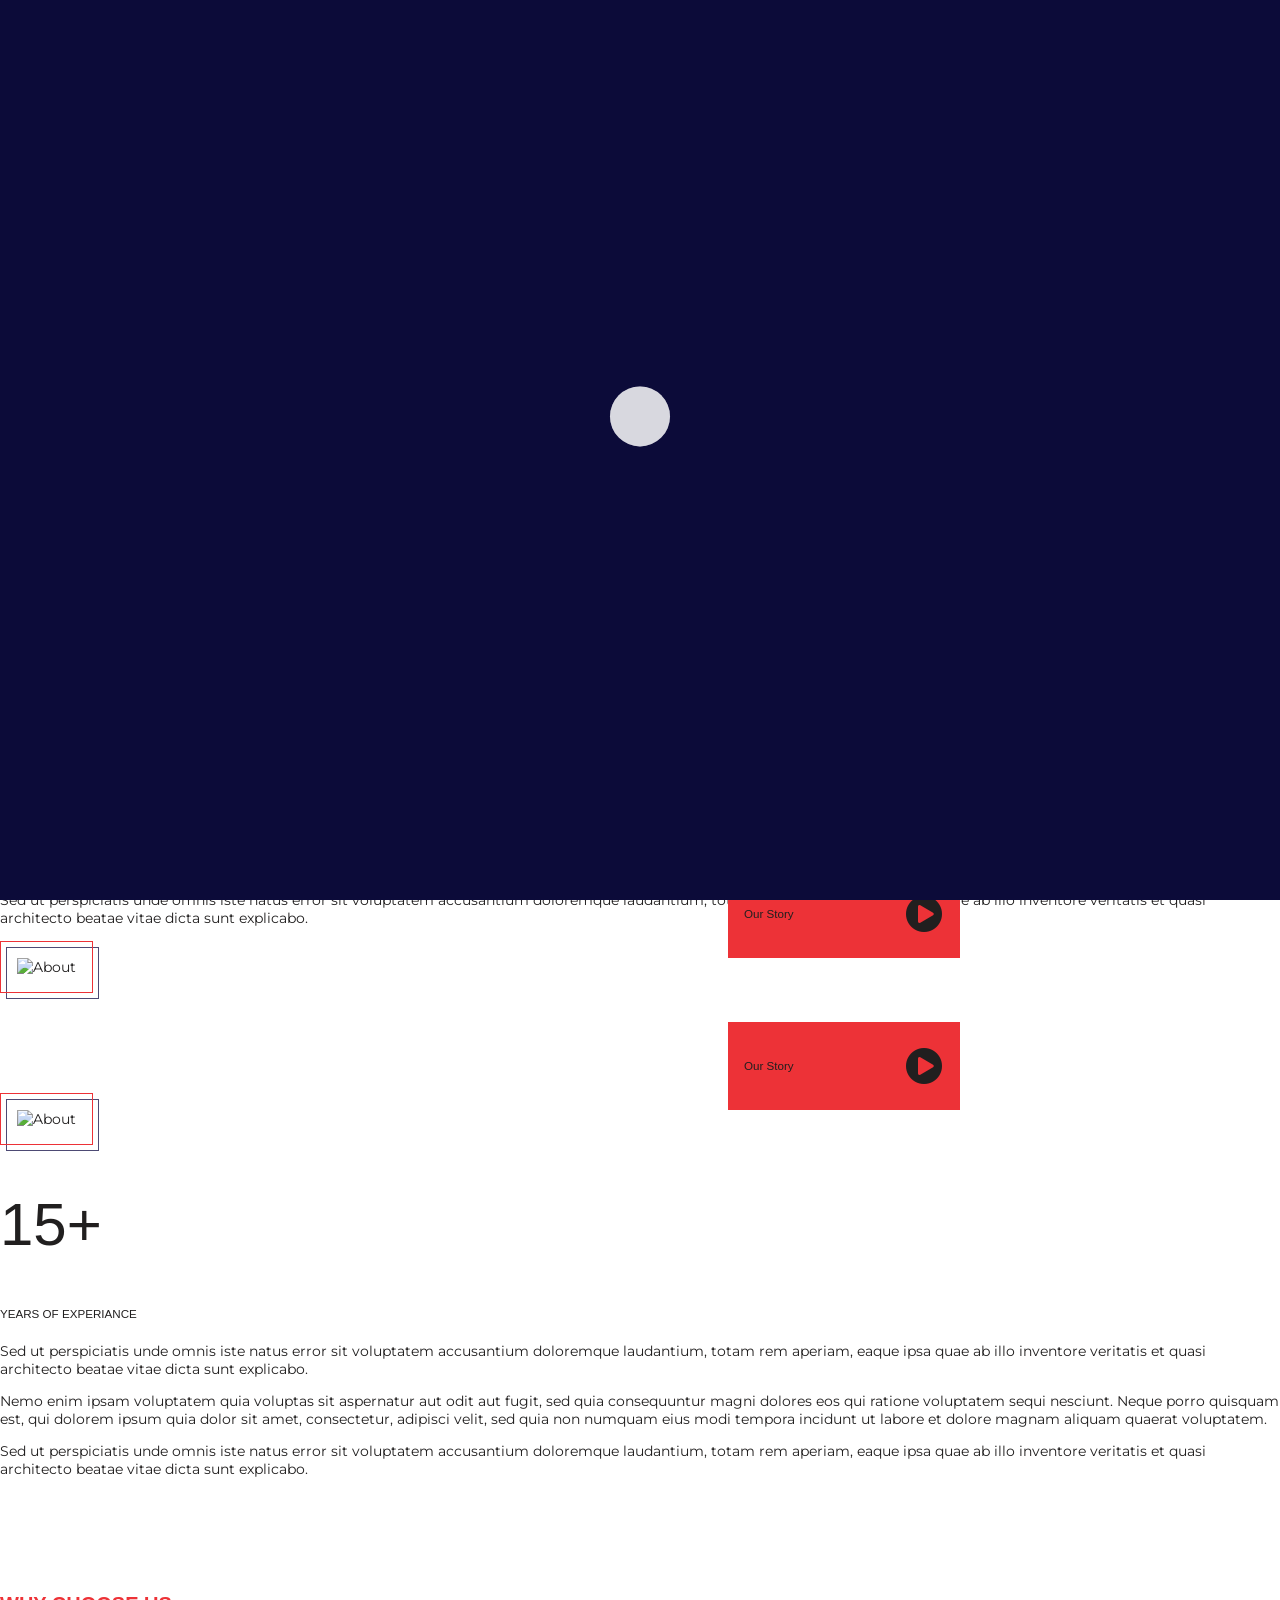
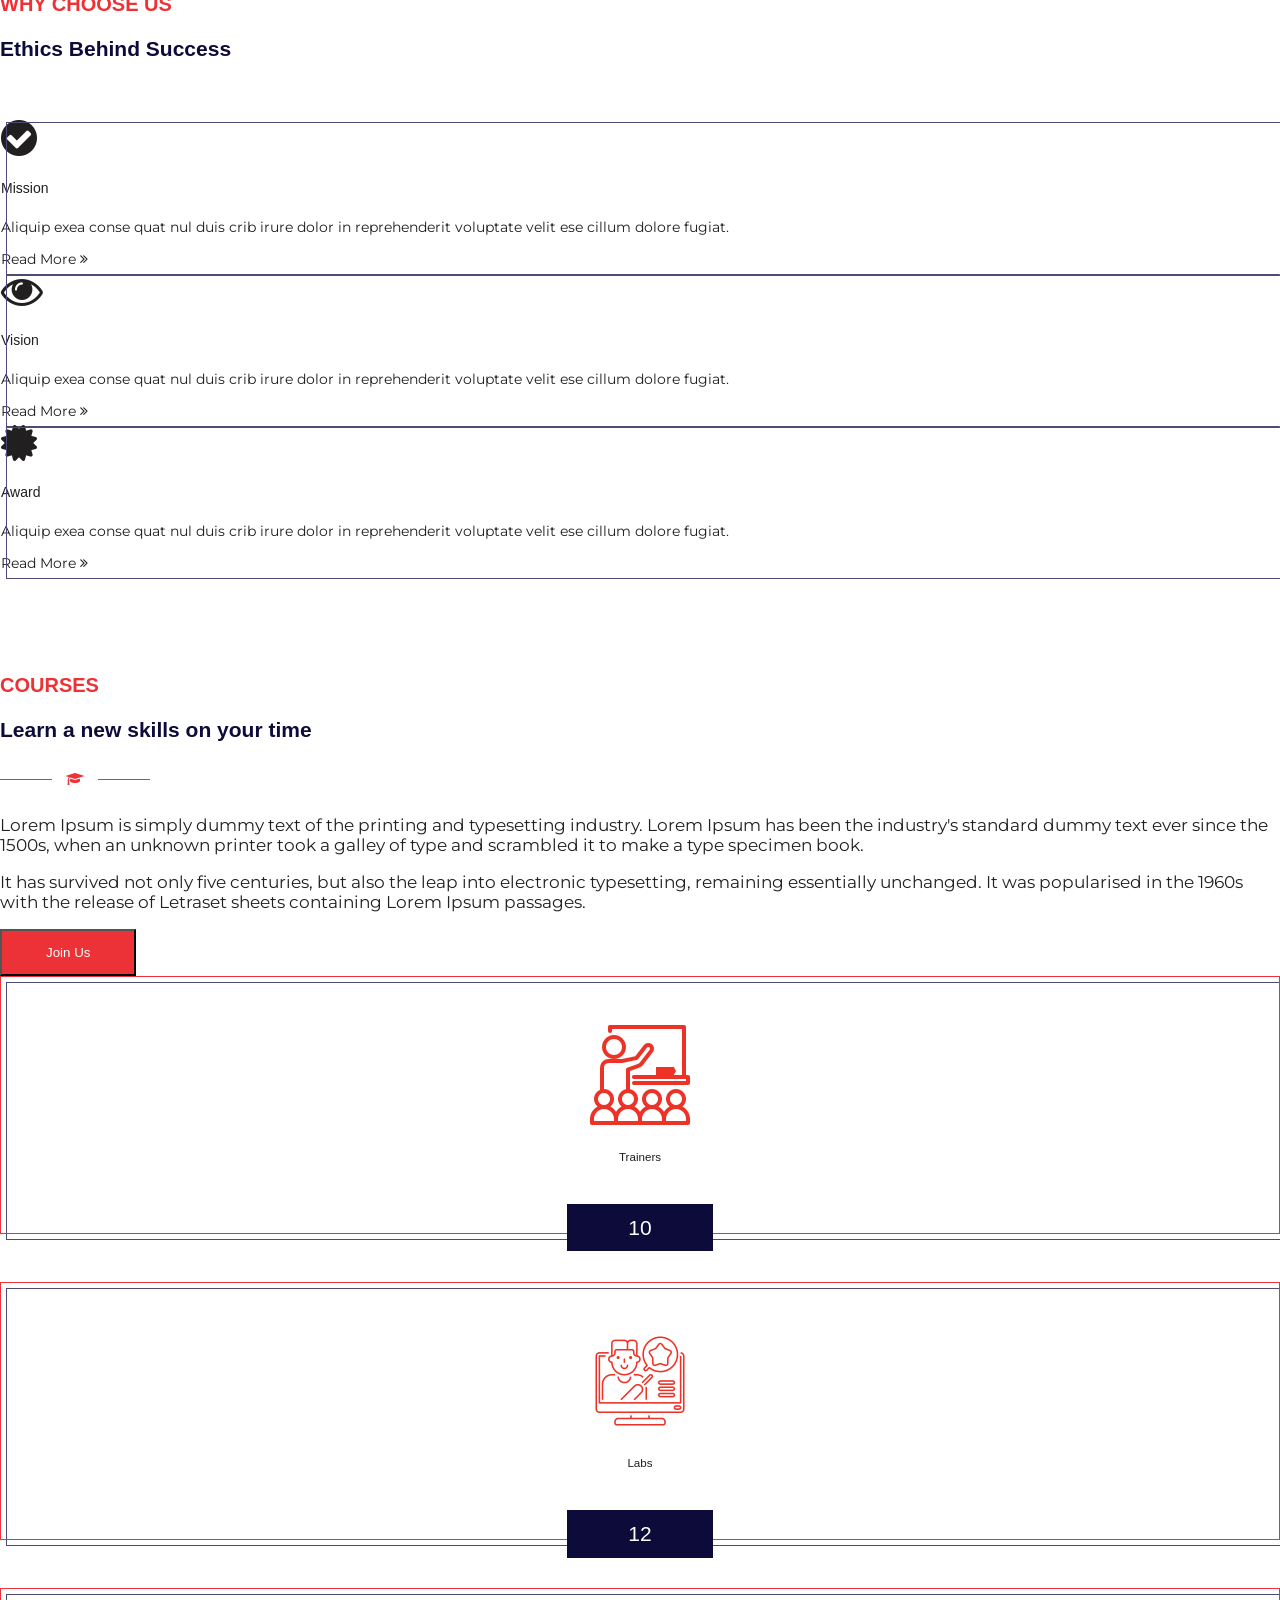
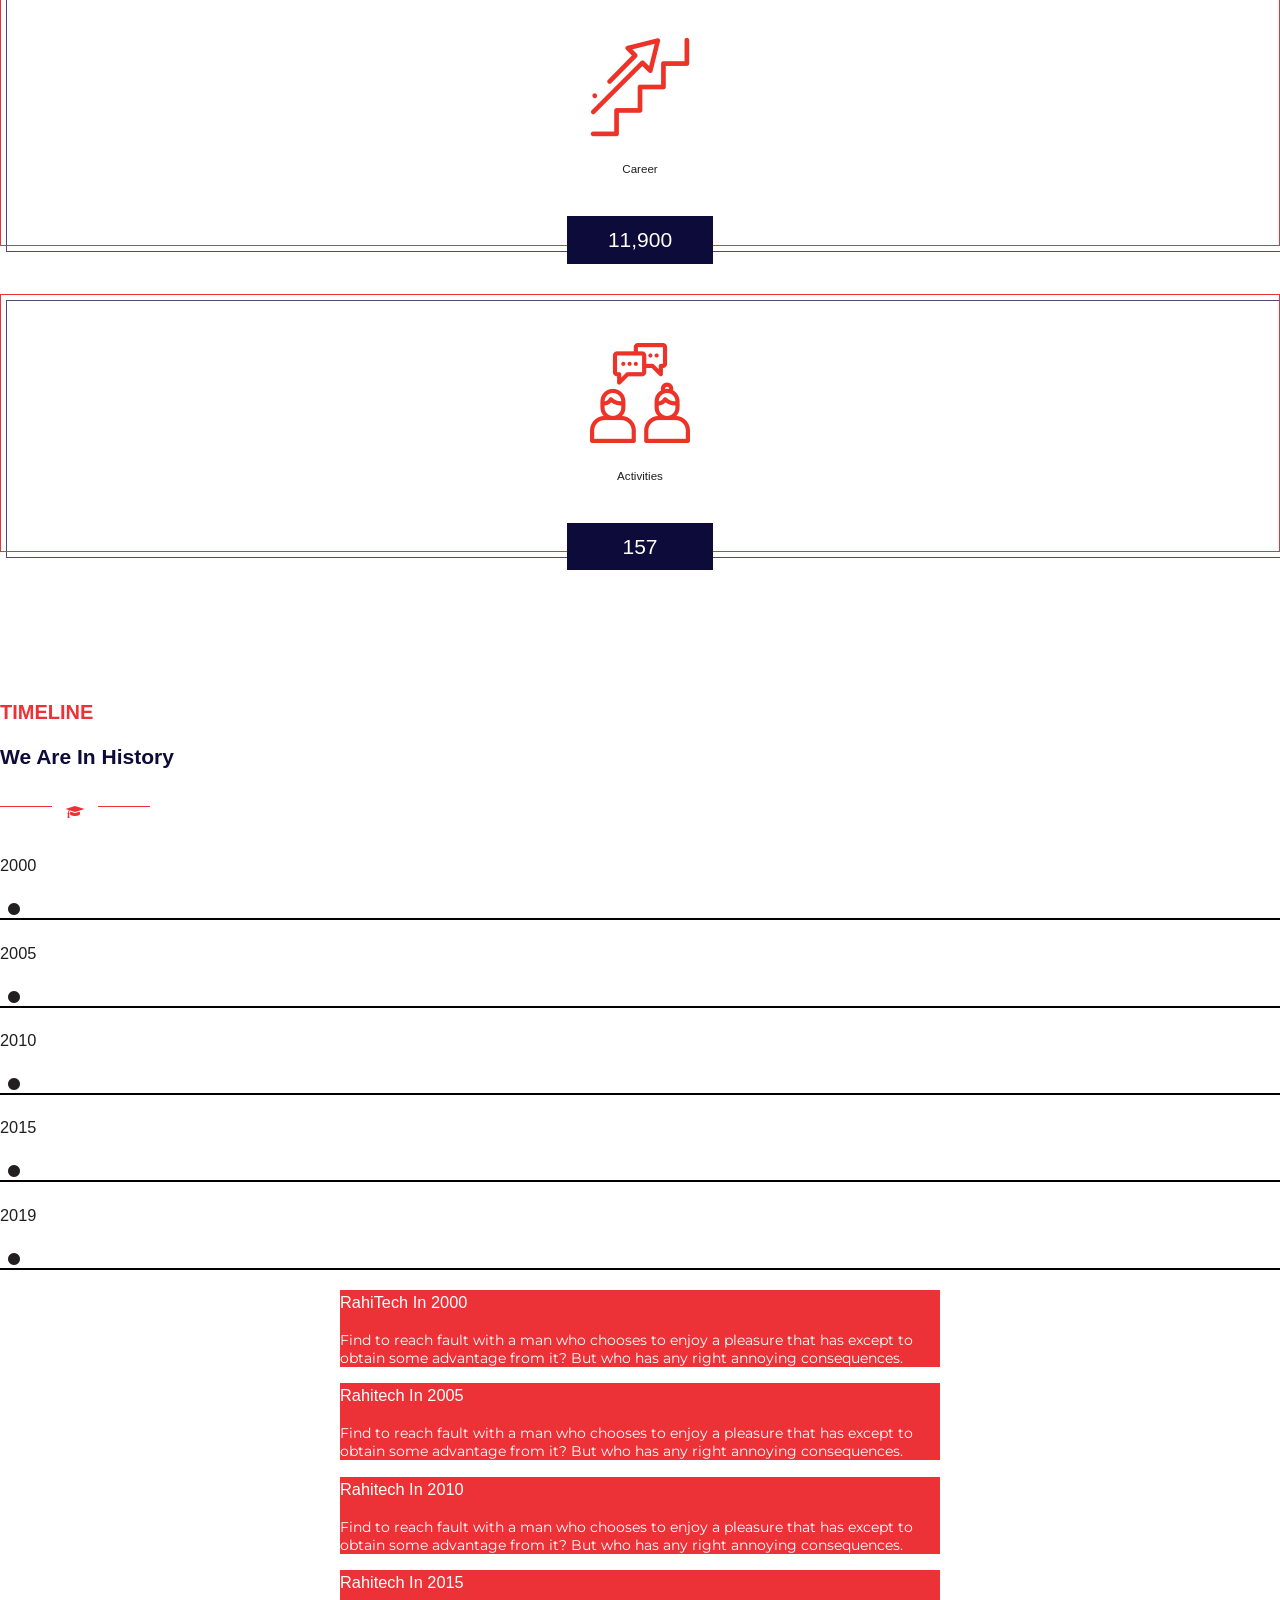
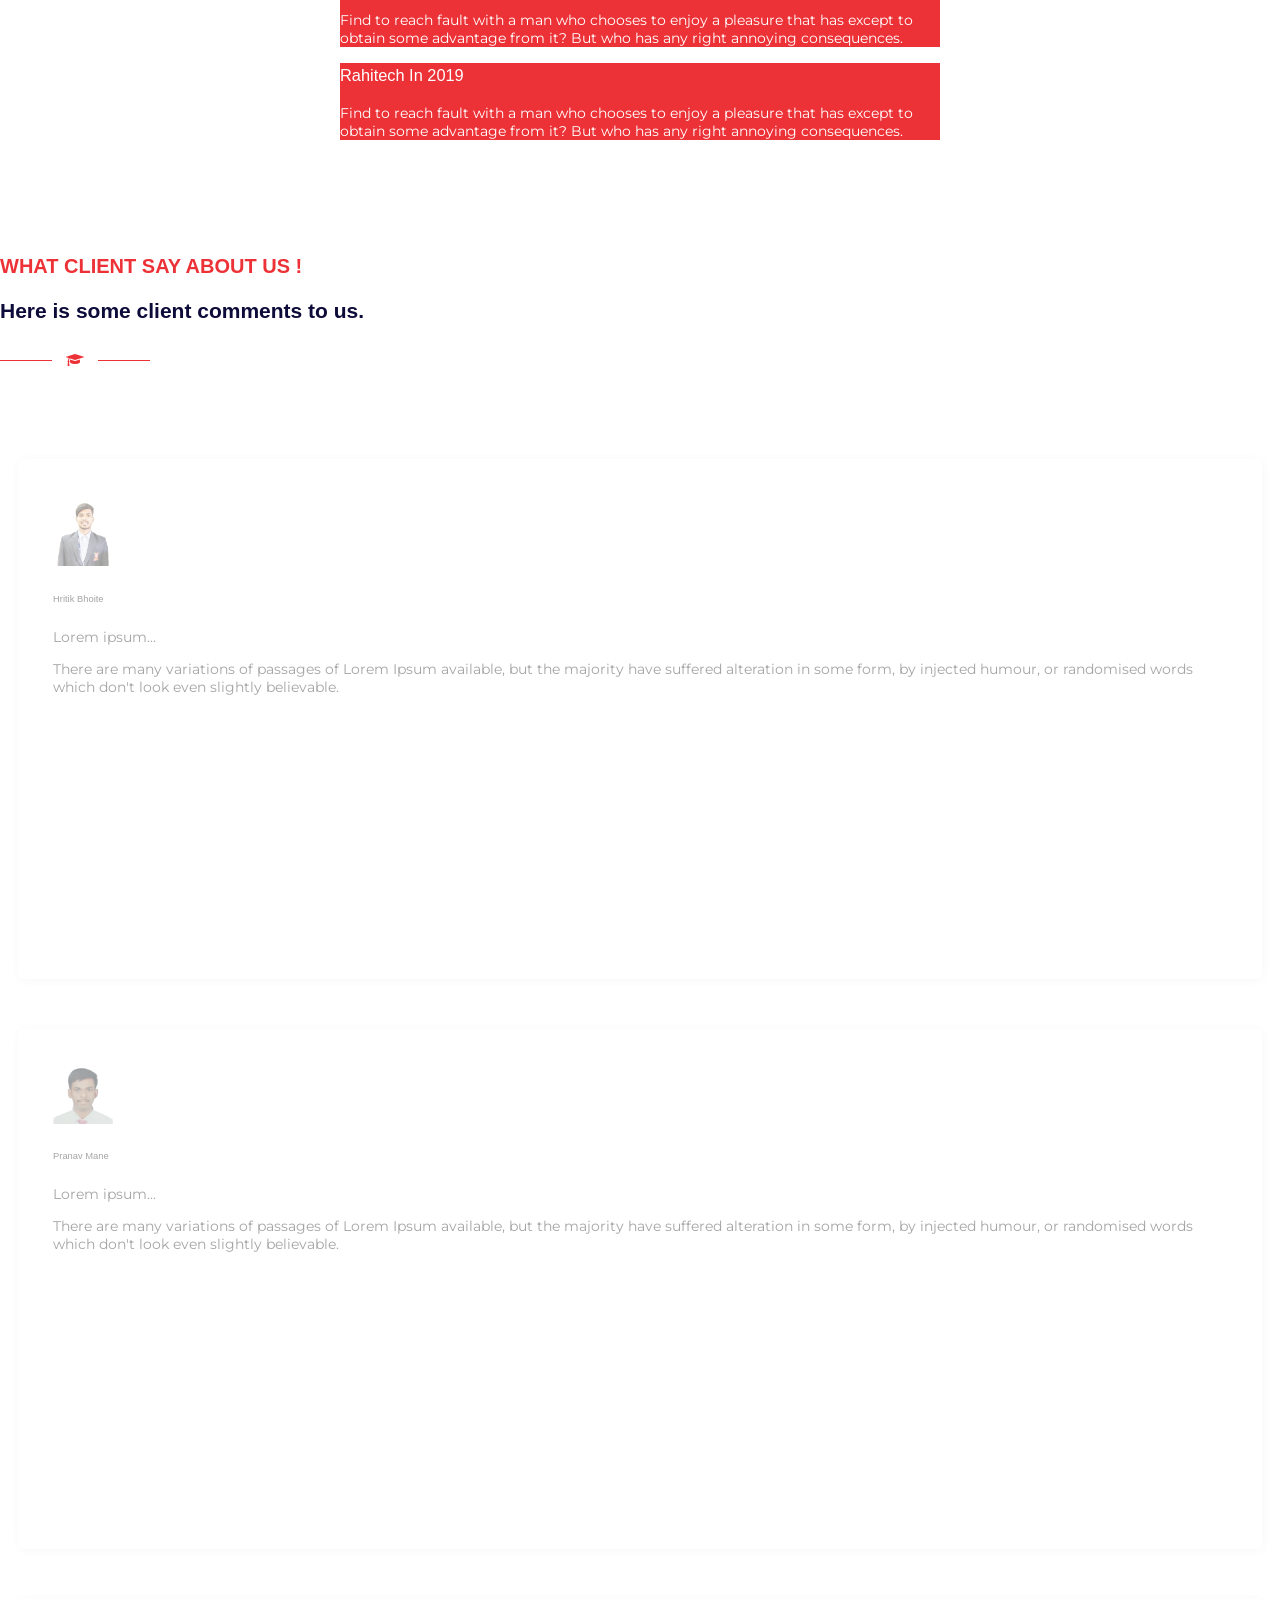
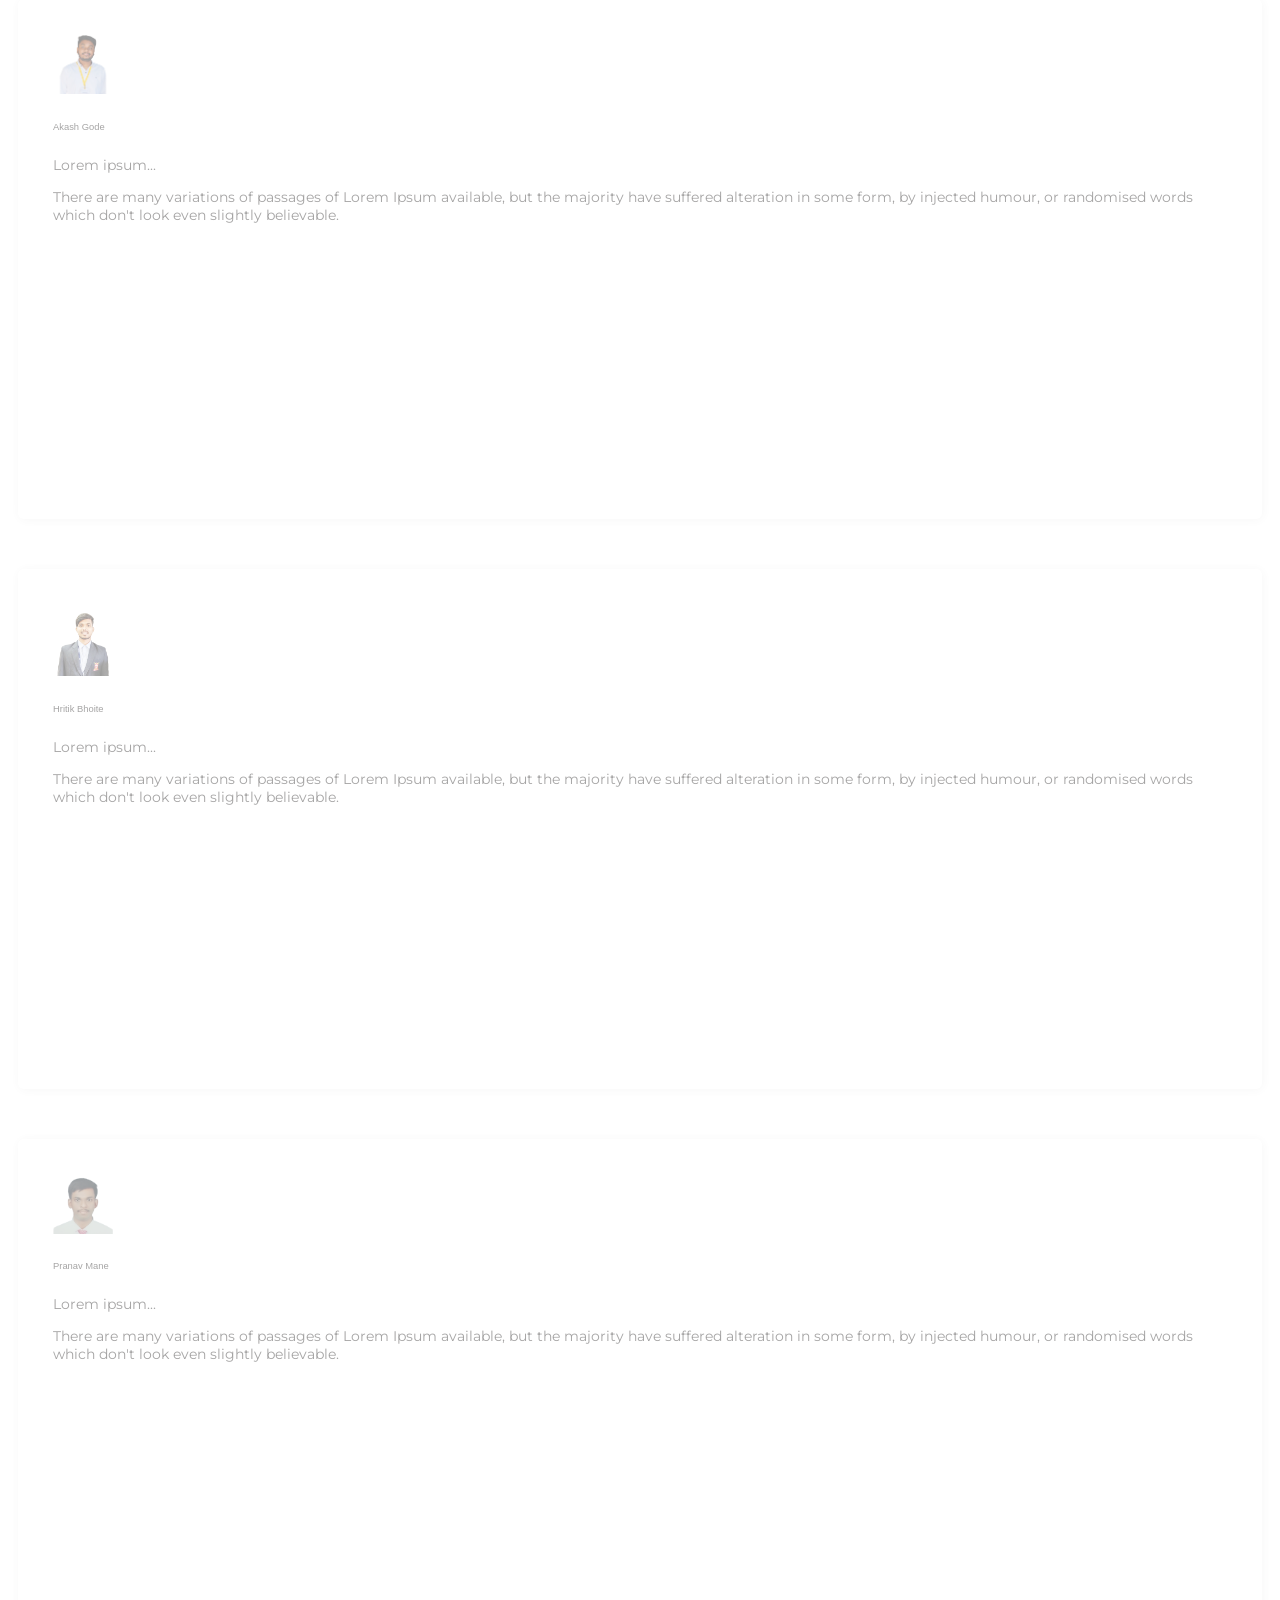
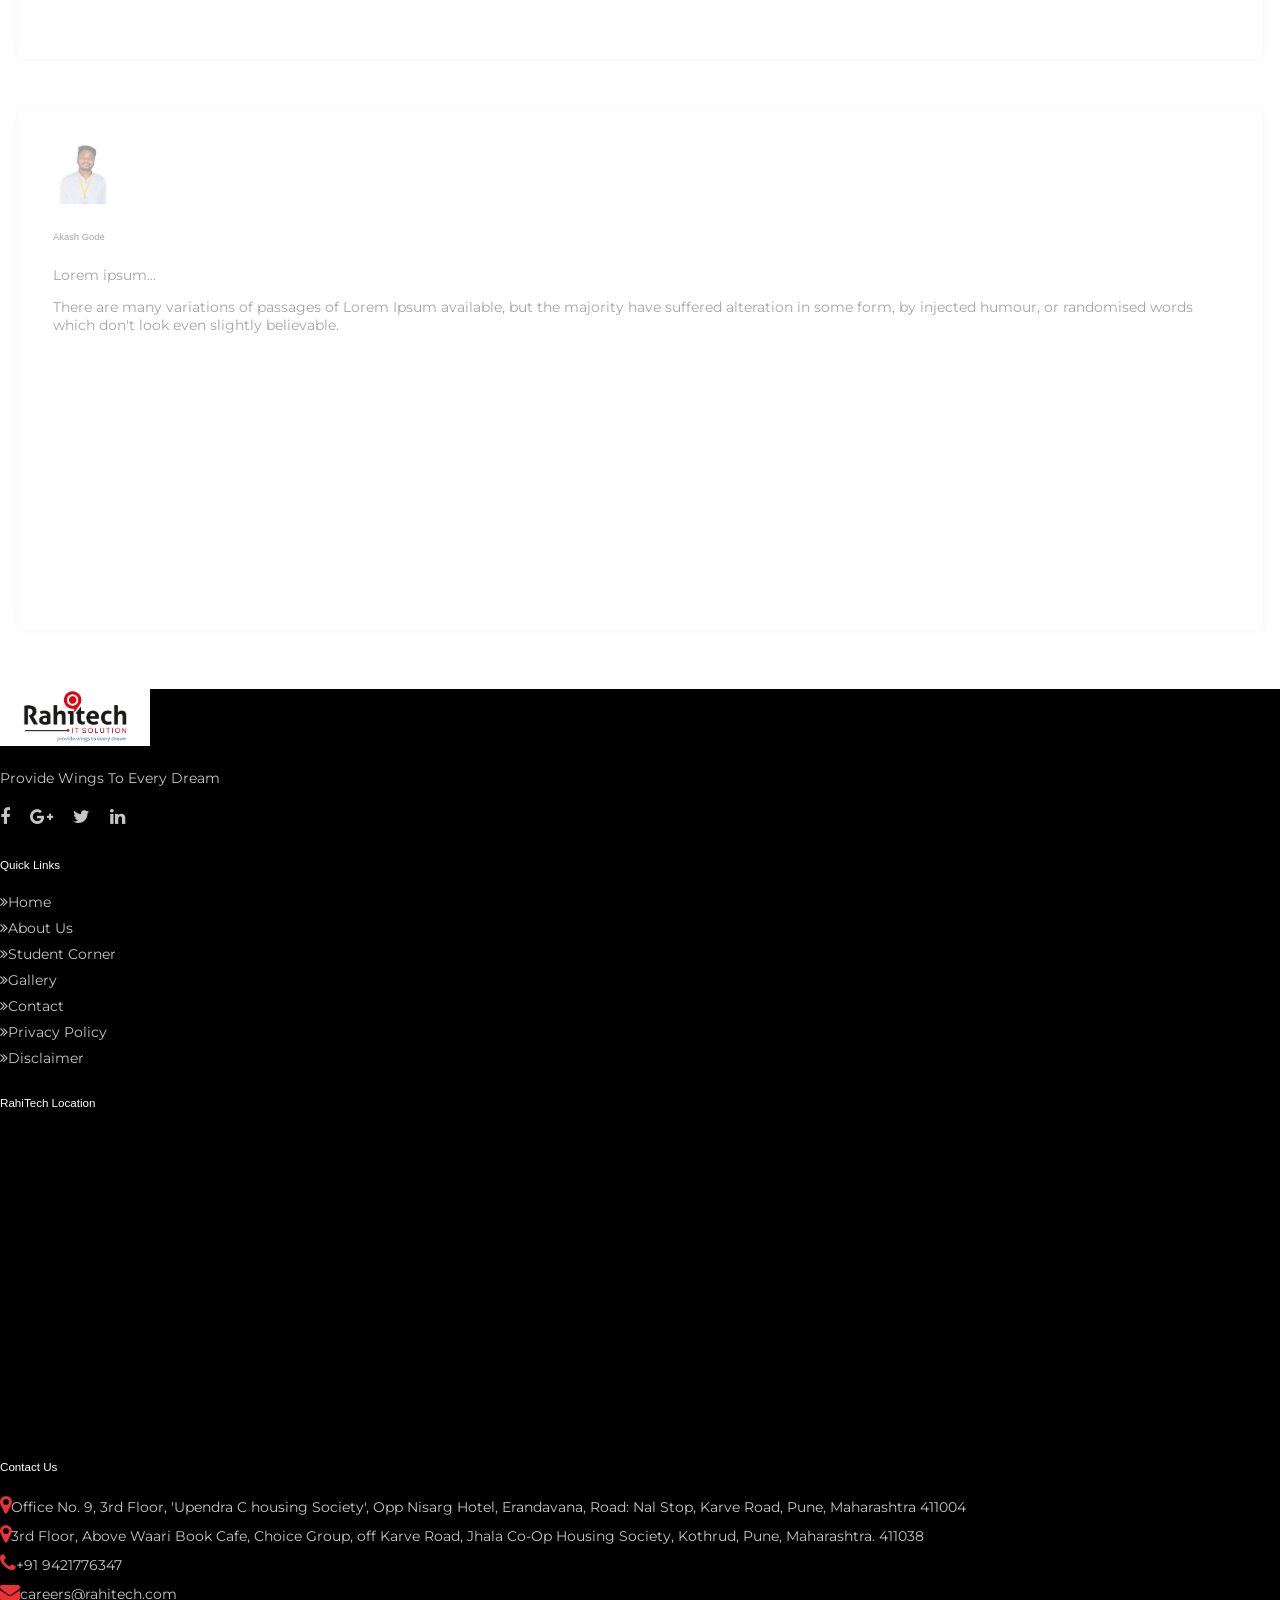
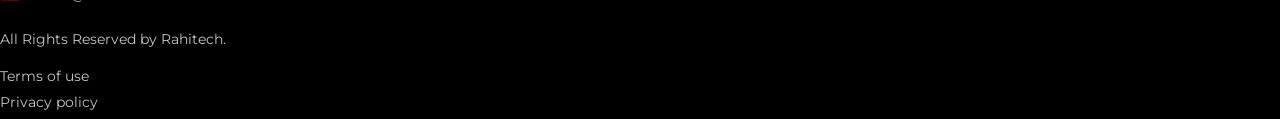
==== about.html @ 5ca72393 "changes images" ====
<!DOCTYPE html>
<html lang="en">

<head>
    <!-- ========== Meta Tags ========== -->
    <meta charset="utf-8">
    <meta name="viewport" content="width=device-width, initial-scale=1">
    <meta name="description" content="Edusquad - Education Template">
    <!-- ========== Page Title ========== -->
    <title>RahiTech</title>
    <!-- ========== Favicon Icon ========== -->
    <link rel="shortcut icon" href="assets/images/favicon.ico" type="image/x-icon">
    <!-- ========== Google Fonts ========== -->
    <link href="https://fonts.googleapis.com/css?family=Montserrat:400,800&display=swap" rel="stylesheet">
    <!-- ========== Start Stylesheet ========== -->
    <link href="assets/css/bootstrap.min.css" rel="stylesheet">
    <link rel="stylesheet" href="https://stackpath.bootstrapcdn.com/font-awesome/4.7.0/css/font-awesome.min.css">
    <link rel="stylesheet" type="text/css" href="assets/css/slick.css">
    <link rel="stylesheet" type="text/css" href="assets/css/slick-theme.css">
    <link rel="stylesheet" href="assets/css/animate.min.css">
    <link rel="stylesheet" href="assets/css/aos.css">
    <link rel="stylesheet" href="assets/css/jquery.fancybox.min.css">
    <link rel="stylesheet" href="assets/css/themify-icons.css">
    <link rel="stylesheet" href="assets/css/style.css">
    <script>
        fetch('navbar.html')
            .then(res => res.text())
            .then(html => document.getElementById('navbar-container').innerHTML = html);

        fetch('footer.html')
            .then(res => res.text())
            .then(html => document.getElementById('footer-container').innerHTML = html);
    </script>
</head>

<body>
    <!--start preloader-->
    <div class="preloader">
        <div class="spinner">
            <div class="double-bounce1"></div>
            <div class="double-bounce2"></div>
        </div>
    </div>
    <!--end preloader-->
    <div class="page-wrapper">
        <!-- start Navbar -->
        <div id="navbar-container"></div>
        <!-- end Navbar -->
        <!-- start inner banner -->
        <section class="inner-banner">
            <h1 class="fw-bold text-center">About Us</h1>
        </section>
        <!-- end inner banner -->
        <!-- start about us -->
        <section class="aboutus">
            <div class="container">
                <div class="row">


                    <div class="col-lg-6  col-md-8 offset-md-2 offset-lg-0 ">
                        <h1 class="color-orange fw-bold about-title" data-aos="fade-up" data-aos-duration="1000">15+
                        </h1>
                        <h5 class="fw-bold text-uppercase mb-3" data-aos="fade-up" data-aos-duration="1000">YEARS OF
                            EXPERIANCE</h5>
                        <p>Sed ut perspiciatis unde omnis iste natus error sit voluptatem accusantium doloremque
                            laudantium, totam rem aperiam, eaque ipsa quae ab illo inventore veritatis et quasi
                            architecto beatae vitae dicta sunt explicabo.</p>
                        <p>Nemo enim ipsam voluptatem quia voluptas sit aspernatur aut odit aut fugit, sed quia
                            consequuntur magni dolores eos qui ratione voluptatem sequi nesciunt. Neque porro quisquam
                            est, qui dolorem ipsum quia dolor sit amet, consectetur,
                            adipisci velit, sed quia non numquam eius modi tempora incidunt ut labore et dolore magnam
                            aliquam quaerat voluptatem.</p>
                        <p>Sed ut perspiciatis unde omnis iste natus error sit voluptatem accusantium doloremque
                            laudantium, totam rem aperiam, eaque ipsa quae ab illo inventore veritatis et quasi
                            architecto beatae vitae dicta sunt explicabo.</p>
                    </div>

                    <div class="col-lg-6 col-md-12">
                        <div class="about-img">
                            <div class="img_1" data-aos="zoom-in" data-aos-duration="550">
                                <div class="border-line"></div>
                                <img src="assets/images/about1.jpg" class="img-fluid" alt="About">
                            </div>
                            <div class="img_2 d-flex" data-aos="zoom-in" data-aos-duration="1000">
                                <h5 class="mb-0 text-white">Our Story</h5>
                                <a href="./assets/images/Rahitech-Video-1.mp4" data-fancybox="gallery"
                                    class="video-btn text-white">
                                    <i class="fa fa-play-circle fa-3x"></i>
                                </a>
                            </div>
                        </div>
                    </div>

                </div>
            </div>
        </section>
        <!-- end about us -->

        <!-- start about us secound -->
        <section class="aboutus">
            <div class="container">
                <div class="row">

                    <div class="col-lg-6 col-md-8 offset-md-2 offset-lg-0 mb-4">
                        <div class="about-img">
                            <div class="img_1" data-aos="zoom-in" data-aos-duration="550">
                                <div class="border-line"></div>
                                <img src="assets/images/about1.jpg" class="img-fluid" alt="About">
                            </div>
                            <div class="img_2 d-flex" data-aos="zoom-in" data-aos-duration="1000">
                                <h5 class="mb-0 text-white">Our Story</h5>
                                <a href="./assets/images/Rahitech-Video-2.mp4" data-fancybox="gallery"
                                    class="video-btn text-white">
                                    <i class="fa fa-play-circle fa-3x"></i>
                                </a>
                            </div>
                        </div>
                    </div>

                    <div class="col-lg-6 col-md-12 mt-4">
                        <h1 class="color-orange fw-bold about-title" data-aos="fade-up" data-aos-duration="1000">15+
                        </h1>
                        <h5 class="fw-bold text-uppercase mb-3" data-aos="fade-up" data-aos-duration="1000">YEARS OF
                            EXPERIANCE</h5>
                        <p>Sed ut perspiciatis unde omnis iste natus error sit voluptatem accusantium doloremque
                            laudantium, totam rem aperiam, eaque ipsa quae ab illo inventore veritatis et quasi
                            architecto beatae vitae dicta sunt explicabo.</p>
                        <p>Nemo enim ipsam voluptatem quia voluptas sit aspernatur aut odit aut fugit, sed quia
                            consequuntur magni dolores eos qui ratione voluptatem sequi nesciunt. Neque porro quisquam
                            est, qui dolorem ipsum quia dolor sit amet, consectetur,
                            adipisci velit, sed quia non numquam eius modi tempora incidunt ut labore et dolore magnam
                            aliquam quaerat voluptatem.</p>
                        <p>Sed ut perspiciatis unde omnis iste natus error sit voluptatem accusantium doloremque
                            laudantium, totam rem aperiam, eaque ipsa quae ab illo inventore veritatis et quasi
                            architecto beatae vitae dicta sunt explicabo.</p>
                    </div>
                </div>
            </div>
        </section>
        <!--secound about us end  -->


        <!-- start target -->
        <section class="target">
            <div class="container">
                <div class="sec-title text-center bg-fill" data-aos="fade-up" data-aos-duration="1000">
                    <span class="title">Why Choose Us</span>
                    <h2 class="text-white">Ethics Behind Success</h2>
                    <div class="divider">
                        <span class="fa fa-mortar-board"></span>
                    </div>
                </div>
                <div class="row">
                    <div class="col-md-4">
                        <div class="target-block text-white p-lg-5 p-md-3 p-sm-3 p-2 mb-lg-0 mb-mb-0 mb-xl-0 mb-sm-5 mb-4"
                            data-aos="flip-up" data-aos-duration="1000">
                            <div class="border-line"></div>
                            <i class="fa fa-check-circle fa-3x color-orange mb-3"></i>
                            <h4 class="fw-bold">Mission</h4>
                            <p>Aliquip exea conse quat nul duis crib irure dolor in reprehenderit voluptate velit ese
                                cillum dolore fugiat.</p>
                            <a href="javascript:" class="btn text-white ps-0">Read More <i
                                    class="fa fa-angle-double-right ms-2"></i>
                            </a>
                        </div>
                    </div>
                    <div class="col-md-4">
                        <div class="target-block text-white  p-lg-5 p-md-3 p-sm-3 p-2 mb-lg-0 mb-mb-0 mb-xl-0 mb-sm-5 mb-4"
                            data-aos="flip-up" data-aos-duration="1000">
                            <div class="border-line"></div>
                            <i class="fa fa-eye fa-3x color-orange mb-3"></i>
                            <h4 class="fw-bold">Vision</h4>
                            <p>Aliquip exea conse quat nul duis crib irure dolor in reprehenderit voluptate velit ese
                                cillum dolore fugiat.</p>
                            <a href="javascript:" class="btn text-white ps-0">Read More <i
                                    class="fa fa-angle-double-right ms-2"></i>
                            </a>
                        </div>
                    </div>
                    <div class="col-md-4">
                        <div class="target-block text-white  p-lg-5 p-md-3 p-2 mb-lg-0 mb-mb-0 mb-xl-0"
                            data-aos="flip-up" data-aos-duration="1000">
                            <div class="border-line"></div>
                            <i class="fa fa-certificate fa-3x color-orange mb-3"></i>
                            <h4 class="fw-bold">Award</h4>
                            <p>Aliquip exea conse quat nul duis crib irure dolor in reprehenderit voluptate velit ese
                                cillum dolore fugiat.</p>
                            <a href="javascript:" class="btn text-white ps-0">Read More <i
                                    class="fa fa-angle-double-right ms-2"></i>
                            </a>
                        </div>
                    </div>
                </div>
            </div>
        </section>
        <!-- end target -->
        <!-- start counter -->
        <section class="counter-section abt-counter">
            <div class="container">
                <div class="row">
                    <div class="col-lg-6">
                        <div class="sec-title" data-aos="fade-up" data-aos-duration="1000">
                            <span class="title">Courses</span>
                            <h2>Learn a new skills on your time</h2>
                            <div class="divider">
                                <span class="fa fa-mortar-board"></span>
                            </div>
                        </div>
                        <p class="p-17">Lorem Ipsum is simply dummy text of the printing and typesetting industry. Lorem
                            Ipsum has been the industry's standard dummy text ever since the 1500s, when an unknown
                            printer took a galley of type and scrambled it to make a type
                            specimen book.</p>
                        <p class="p-17">It has survived not only five centuries, but also the leap into electronic
                            typesetting, remaining essentially unchanged. It was popularised in the 1960s with the
                            release of Letraset sheets containing Lorem Ipsum passages.</p>
                        <button type="button" class="btn theme-Red theme-btn mt-3 join-us">Join Us</button>
                    </div>
                    <div class="col-lg-6">
                        <div class="counter-box">
                            <div class="row">
                                <div class="col-lg-6 col-md-6 col-sm-6 mb-md-5">
                                    <div class="counter aos-init aos-animate mb-5" data-aos="fade-up"
                                        data-aos-duration="550">
                                        <div class="border-line"></div>
                                        <div class="counter-img">
                                            <img src="assets/images/icons/Training-Center.png" class="img-fluid"
                                                alt="Teacher">
                                        </div>
                                        <h2 class="timer count-title count-number" data-to="10" data-speed="1500">10
                                        </h2>
                                        <h5 class="count-text mt-2">Trainers</h5>
                                    </div>
                                    <div class="counter aos-init aos-animate" data-aos="fade-up"
                                        data-aos-duration="550">
                                        <div class="border-line"></div>
                                        <div class="counter-img">
                                            <img src="assets/images/icons/class.png" class="img-fluid" alt="Classroom">
                                        </div>
                                        <h2 class="timer count-title count-number" data-to="12" data-speed="1500">
                                            12</h2>
                                        <h5 class="count-text mt-2">Labs</h5>
                                    </div>
                                </div>
                                <div class="col-lg-6 col-md-6 col-sm-6 mt-lg-5 mt-lg-5 mt-md-5">
                                    <div class="counter aos-init aos-animate" data-aos="fade-up"
                                        data-aos-duration="550">
                                        <div class="border-line"></div>
                                        <div class="counter-img">
                                            <img src="assets/images/icons/career-2.png" class="img-fluid" alt="Career">
                                        </div>
                                        <h2 class="timer count-title count-number" data-to="11900" data-speed="1500">
                                            11,900</h2>
                                        <h5 class="count-text mt-2">Career</h5>
                                    </div>
                                    <div class="counter margin-bottom aos-init aos-animate margin-bottom"
                                        data-aos="fade-up" data-aos-duration="550">
                                        <div class="border-line"></div>
                                        <div class="counter-img">
                                            <img src="assets/images/icons/activities-100.png" class="img-fluid"
                                                alt="Activities">
                                        </div>
                                        <h2 class="timer count-title count-number" data-to="157" data-speed="1500">157
                                        </h2>
                                        <h5 class="count-text mt-2">Activities</h5>
                                    </div>
                                </div>
                            </div>
                        </div>
                    </div>
                </div>
            </div>
        </section>
        <!-- end counter -->
        <!-- start timeline -->
        <section class="timeline bg-light">
            <div class="container">
                <div class="sec-title text-center" data-aos="fade-up" data-aos-duration="1000">
                    <span class="title">Timeline</span>
                    <h2>We Are In History</h2>
                    <div class="divider">
                        <span class="fa fa-mortar-board"></span>
                    </div>
                </div>
                <div class="row">
                    <div class="col-md-12">
                        <div class="slider-nav py-3">
                            <div class="text-center history_slide">
                                <h3 class="Year-rahi">2000</h3>
                                <i class="fa fa-circle text-center" onclick="getYear(2000)"></i>
                            </div>
                            <div class="text-center history_slide">
                                <h3>2005</h3>
                                <i class="fa fa-circle text-center" onclick="getYear(2005)"></i>
                            </div>
                            <div class="text-center history_slide">
                                <h3>2010</h3>
                                <i class="fa fa-circle text-center" onclick="getYear(2010)"></i>
                            </div>
                            <div class="text-center history_slide">
                                <h3>2015</h3>
                                <i class="fa fa-circle text-center" onclick="getYear(2015)"></i>
                            </div>
                            <div class="text-center history_slide">
                                <h3>2019</h3>
                                <i class="fa fa-circle text-center" onclick="getYear(2019)"></i>
                            </div>
                        </div>
                    </div>
                    <div class="col-md-12">
                        <div class="slider-for mb-3" data-aos="fade-up" data-aos-duration="1000">
                            <div class="history-content p-5 text-center theme-Red">
                                <h3>RahiTech In 2000</h3>
                                <p>Find to reach fault with a man who chooses to enjoy a pleasure that has except to
                                    obtain some advantage from it? But who has any right annoying consequences. </p>
                            </div>
                            <div class="history-content p-5 text-center theme-Red">
                                <h3>Rahitech In 2005</h3>
                                <p>Find to reach fault with a man who chooses to enjoy a pleasure that has except to
                                    obtain some advantage from it? But who has any right annoying consequences. </p>
                            </div>
                            <div class="history-content p-5 text-center theme-Red">
                                <h3>Rahitech In 2010</h3>
                                <p>Find to reach fault with a man who chooses to enjoy a pleasure that has except to
                                    obtain some advantage from it? But who has any right annoying consequences. </p>
                            </div>
                            <div class="history-content p-5 text-center theme-Red">
                                <h3>Rahitech In 2015</h3>
                                <p>Find to reach fault with a man who chooses to enjoy a pleasure that has except to
                                    obtain some advantage from it? But who has any right annoying consequences. </p>
                            </div>
                            <div class="history-content p-5 text-center theme-Red">
                                <h3>Rahitech In 2019</h3>
                                <p>Find to reach fault with a man who chooses to enjoy a pleasure that has except to
                                    obtain some advantage from it? But who has any right annoying consequences. </p>
                            </div>
                        </div>
                    </div>
                </div>
            </div>
        </section>
        <!-- end timeline -->
        <!-- start events -->
        <section class="events text-center">
            <div class="container-fluid">
                <div class="sec-title text-center" data-aos="fade-up" data-aos-duration="1000">
                    <span class="title">What Client Say about us !</span>
                    <h2>Here is some client comments to us.</h2>
                    <div class="divider">
                        <span class="fa fa-mortar-board"></span>
                    </div>
                </div>
                <div class="center" id="Testimonials">
                    <!-- <div class="card m-2">
                        <div class="client-block p-3" data-aos="zoom-in" data-aos-duration="1000">
                            <div class="media p-3 align-items-center">
                                <img src="assets/images/1.png" alt="Rony Devis" class="me-3 rounded-circle">
                                <div class="media-body text-start">
                                    <h6 class="color-orange fw-bold mb-0">Rubby Devis</h6>
                                    <p class="mb-0">Lorem ipsum...</p>
                                </div>
                            </div>
                            <p class="ps-3 pe-3 text-start">There are many variations of passages of Lorem Ipsum
                                available, but the majority have suffered alteration in some form, by injected humour,
                                or randomised words which don't look even slightly believable.</p>
                        </div>
                    </div>
                    <div class="card  m-2">
                        <div class="client-block p-3" data-aos="zoom-in" data-aos-duration="1000">
                            <div class="media p-3 align-items-center">
                                <img src="assets/images/2.png" alt="John Doe" class="me-3 rounded-circle">
                                <div class="media-body text-start">
                                    <h6 class="color-orange fw-bold mb-0">John Doe</h6>
                                    <p class="mb-0">Lorem ipsum...</p>
                                </div>
                            </div>
                            <p class="ps-3 pe-3 text-start">There are many variations of passages of Lorem Ipsum
                                available, but the majority have suffered alteration in some form, by injected humour,
                                or randomised words which don't look even slightly believable.</p>
                        </div>
                    </div>
                    <div class="card  m-2 ">
                        <div class="client-block p-3" data-aos="zoom-in" data-aos-duration="1000">
                            <div class="media p-3 align-items-center">
                                <img src="assets/images/3.png" alt="Jenny Doe" class="me-3 rounded-circle">
                                <div class="media-body text-start">
                                    <h6 class="color-orange fw-bold mb-0">Jenny Doe</h6>
                                    <p class="mb-0">Lorem ipsum...</p>
                                </div>
                            </div>
                            <p class="ps-3 pe-3 text-start">There are many variations of passages of Lorem Ipsum
                                available, but the majority have suffered alteration in some form, by injected humour,
                                or randomised words which don't look even slightly believable.</p>
                        </div>
                    </div>
                    <div class="card m-2">
                        <div class="client-block p-3" data-aos="zoom-in" data-aos-duration="1000">
                            <div class="media p-3 align-items-center">
                                <img src="assets/images/1.png" alt="Rony Devis" class="me-3 rounded-circle">
                                <div class="media-body text-start">
                                    <h6 class="color-orange fw-bold mb-0">Rubby Devis</h6>
                                    <p class="mb-0">Lorem ipsum...</p>
                                </div>
                            </div>
                            <p class="ps-3 pe-3 text-start">There are many variations of passages of Lorem Ipsum
                                available, but the majority have suffered alteration in some form, by injected humour,
                                or randomised words which don't look even slightly believable.</p>
                        </div>
                    </div>
                    <div class="card  m-2">
                        <div class="client-block p-3" data-aos="zoom-in" data-aos-duration="1000">
                            <div class="media p-3 align-items-center">
                                <img src="assets/images/2.png" alt="John Doe" class="me-3 rounded-circle">
                                <div class="media-body text-start">
                                    <h6 class="color-orange fw-bold mb-0">John Doe</h6>
                                    <p class="mb-0">Lorem ipsum...</p>
                                </div>
                            </div>
                            <p class="ps-3 pe-3 text-start">There are many variations of passages of Lorem Ipsum
                                available, but the majority have suffered alteration in some form, by injected humour,
                                or randomised words which don't look even slightly believable.</p>
                        </div>
                    </div>
                    <div class="card  m-2 ">
                        <div class="client-block p-3" data-aos="zoom-in" data-aos-duration="1000">
                            <div class="media p-3 align-items-center">
                                <img src="assets/images/3.png" alt="Jenny Doe" class="me-3 rounded-circle">
                                <div class="media-body text-start">
                                    <h6 class="color-orange fw-bold mb-0">Jenny Doe</h6>
                                    <p class="mb-0">Lorem ipsum...</p>
                                </div>
                            </div>
                            <p class="ps-3 pe-3 text-start">There are many variations of passages of Lorem Ipsum
                                available, but the majority have suffered alteration in some form, by injected humour,
                                or randomised words which don't look even slightly believable.</p>
                        </div>
                    </div> -->
                </div>
            </div>
        </section>
        <!-- end events -->
        <!-- start footer -->
        <div id="footer-container"></div>
        <!-- end footer -->
        <a href="#" id="scroll">
            <span></span>
        </a>
    </div>

    <script>
        fetch('db.json')
            .then(response => {
                if (!response.ok) {
                    throw new Error('Network Response was not ok');
                }
                return response.json();
            })
            .then(data => {
                const Testimonials = data.Testimonials;
                console.log(typeof(Testimonials))
                console.log(Testimonials)
                var Info = '';
                
                Testimonials.forEach(e => {
                    Info += `<div class="card m-2">
                    			<div class="client-block p-3" data-aos="zoom-in" data-aos-duration="1000">
                                    <div class="media p-3 align-items-center">
                                        <img src="${e.Image}" alt="${e.Name}" class="me-3 rounded-circle">
                                        <div class="media-body text-start">
                                            <h6 class="color-orange fw-bold mb-0">${e.Name}</h6>
                                            <p class="mb-0">${e.Title}</p>
                                        </div>
                                    </div>
                                    <p class="ps-3 pe-3 text-start">${e.Text}</p>
                                </div>
		                    </div>
                    `;
                    document.getElementById('Testimonials').innerHTML = Info;
                })
            })
            .catch(error => {
                console.error('Error Loading JSON:', error);
            })
    </script>
    
    <!-- ===============jQuery Frameworks============= -->
    <script src="assets/js/jquery.min.js"></script>
    <script src="assets/js/popper.min.js"></script>
    <script src="assets/js/bootstrap.min.js"></script>
    <script src="assets/js/slick.min.js"></script>
    <script src="assets/js/jquery.fancybox.min.js"></script>
    <script src="assets/js/aos.js"></script>
    <script src="assets/js/page/about/about.js"></script>
    <script src="assets/js/script.js"></script>

    <!-- <script>
      let year =  document.getElementsByClassName('Year-rahi').item(0).innerHTML;
      console.log(year);

      function getYear(year){

        console.log(year);

      }
      console.log("Hritik Year");
    </script> -->
</body>

</html>
---- assets/css/style.css ----
/* --------------------------------------------------------

Template Name: Edusquad Bootstrap 4 Education Template
Version: 1.0

-----------------------------------------------------------*/

html,
body {
    position: relative;
    height: 100%;
}

body {
    font-family: 'Montserrat', sans-serif;
    font-size: 14px;
    color: #211f1f;
    margin: 0;
    padding: 0;
    background: white;
}

/*
****Default Style
1. Top Header
2. Main Header
3. Slider
4. Features
5. About Us
6. Service
7. Events
8. Counter
9. Meet our team
10. Online course
12. Search Course
13. Video faq
14. faq accordion
15. event gallery
16. Blog
17. Footer
*/

/*Default Style*/

h1,
h2,
h3,
h4,
h5,
h6 {
    font-family: 'Roboto', sans-serif;
    line-height: 1.5;
    font-weight: 400;
}

a {
    text-decoration: none;
    color: unset;
}

a:active,
a:hover,
a:focus {
    text-decoration: none;
}

a:active,
a:hover,
a:focus {
    outline: 0 none;
}

.theme-btn {
    padding: .875rem 2.75rem;
}

.theme-Red {
    background: #ed3237;
    color: white;
}

.theme-blue {
    background: #0c0b39;
    color: white;
}

.theme-Black {
    background-color: black;
    color: white;
}

.color-Red {
    color: #ed3237;
}

.color-blue {
    color: #0c0b39;
}

.theme-light-bg {
    background: #e5eef6;
}

.p-17 {
    font-size: 17px;
}

.f-15 {
    font-size: 15px;
}

.box-shadow {
    box-shadow: 0 0 3px rgba(0, 0, 0, 0.1);
}

.border-unset {
    border: unset;
}

.form-control {
    background-clip: unset;
}

.bg-unset {
    background: unset;
}

.max-width {
    width: 600px;
}

.btn {
    border-radius: unset;
}

.counter-section,
.target,
.our-team,
.online-course,
.search-course,
.event-listing,
.event-gallery,
.blog,
.blog-detail,
.aboutus,
.abt-counter,
.timeline,
.result,
.result-list,
.student,
.faculties,
.course,
.blog-block,
.contact-section {
    padding: 50px 0;
}

.carousel .btn:hover,
.post .btn:hover,
.career-form .btn:hover,
.contact-form .btn:hover,
.result .btn:hover,
.search-student .btn:hover,
.join-us:hover {
    background: #0c0b39;
    border: #0c0b39;
    color: white;
}

.get-course:hover {
    background: white;
    color: #0c0b39;
}

.form-control {
    border-radius: unset;
}

.sec-title .title {
    position: relative;
    display: block;
    font-size: 20px;
    line-height: 1.2em;
    color: #ed3237;
    font-weight: 600;
    margin-bottom: 20px;
    text-transform: uppercase;
    font-family: "Raleway", sans-serif;
}

.sec-title h2 {
    position: relative;
    display: block;
    line-height: 1.2em;
    color: #0c0b39;
    font-weight: 700;
}

.sec-title .divider {
    position: relative;
    display: inline-block;
    margin: 10px 0;
    width: 150px;
    text-align: center;
}

.sec-title .divider:before,
.sec-title .divider:after {
    position: absolute;
    left: 0;
    top: 9px;
    height: 1px;
    width: 52px;
    background-color: #ed3237;
    content: "";
}

.bg-fill .divider:before,
.bg-fill .divider:after {
    background-color: white !important;
}

.sec-title .divider:after {
    left: auto;
    right: 0;
}

.divider .fa {
    color: #ed3237;
}

.bg-fill .divider .fa {
    color: white;
}

.course-outline-box {
  border-bottom: 3px solid red;
}

@media (min-width: 992px) {
  .course-outline-box {
    border-bottom: none;
    border-right: 3px solid red;
  }
}

.slick-prev:hover,
.slick-prev:focus,
.slick-next:hover,
.slick-next:focus {
    background: #0c0b39 !important;
}

/*pre loader*/

.preloader {
    position: fixed;
    top: 0;
    left: 0;
    width: 100%;
    height: 100%;
    background-color: #0c0b39;
    z-index: 999999;
    text-align: center;
}

.preloader .spinner {
    width: 60px;
    height: 60px;
    position: absolute;
    left: 0;
    right: 0;
    margin: 0 auto;
    top: 46%;
    -webkit-transform: translateY(-46%);
    transform: translateY(-46%);
}

.preloader .spinner .double-bounce1,
.preloader .spinner .double-bounce2 {
    width: 100%;
    height: 100%;
    border-radius: 50%;
    background-color: #ffffff;
    opacity: 0.6;
    position: absolute;
    top: 0;
    left: 0;
    -webkit-animation: sk-bounce 2.0s infinite ease-in-out;
    animation: sk-bounce 2.0s infinite ease-in-out;
}

.preloader .spinner .double-bounce2 {
    -webkit-animation-delay: -1.0s;
    animation-delay: -1.0s;
}

@-webkit-keyframes sk-bounce {
    0%,
    100% {
        -webkit-transform: scale(0);
        transform: scale(0);
    }
    50% {
        -webkit-transform: scale(1);
        transform: scale(1);
    }
}

@keyframes sk-bounce {
    0%,
    100% {
        -webkit-transform: scale(0);
        transform: scale(0);
    }
    50% {
        -webkit-transform: scale(1);
        transform: scale(1);
    }
}

/*1. Top Header*/

.top-header {
    background-color: #ed3237;
    color: white;
}

.top-header .btn {
    border-radius: unset;
    font-size: 13px;
}

.top-header .btn:hover {
    background: white;
    color: black;
}

.marquee {
    padding: 10px 0 0;
}

.marquee {
    margin: 0 auto;
    white-space: nowrap;
    overflow: hidden;
    box-sizing: border-box;
}

.marquee span {
    display: inline-block;
    padding-left: 100%;
    text-indent: 0;
    animation: marquee 15s linear infinite;
}

.marquee span:hover {
    animation-play-state: running;
}

/* Make it move */

@keyframes marquee {
    0% {
        transform: translate(0, 0);
    }
    100% {
        transform: translate(-100%, 0);
    }
}

/*2. Main Header*/

nav {
    padding: 0.5rem 0 !important;
}

.navbar-nav .nav-link {
    color: black;
    font-size: 14px;
    font-weight: 700;
    text-transform: uppercase;
}

.navbar-nav .nav-item .nav-link {
    text-decoration: none;
    -webkit-background-clip: text;
    -webkit-text-fill-color: transparent;
    background-image: -webkit-linear-gradient( to right, #de3237, #de3237 50%, black 50%);
    background-image: -moz-linear-gradient( to right, #de3237, #de3237 50%, black 50%);
    background-image: -ms-linear-gradient( to right, #de3237, #de3237 50%, black 50%);
    background-image: -o-linear-gradient( to right, #de3237, #de3237 50%, black 50%);
    background-image: linear-gradient( to right, #de3237, #de3237 50%, black 50%);
    background-size: 200% 100%;
    background-position: 100%;
}

.navbar-nav .nav-item .nav-link:hover {
    transition: all 0.4s cubic-bezier(0, 0, 0.23, 1);
    background-position: 0%;
}

.dropdown-toggle::after {
    color: #0c0b39;
}

.dropdown:hover .dropdown-menu {
    display: block;
}

.dropdown-menu {
    background: white;
    border-radius: unset;
    border: unset;
    box-shadow: 0px 0px 30px 0 rgba(0, 0, 0, .2);
}

.dropdown-item {
    color: #0c0b39 !important;
}

a.dropdown-item:hover {
    color: #ed3237 !important;
}

.dropdown-item:focus,
.dropdown-item:hover {
    color: #0c0b39 !important;
    text-decoration: none;
    background-color: unset;
}

.top-header .btn {
    padding: .575rem .75rem;
}

.navbar-toggler {
    color: #0c0b39 !important;
}

.navbar-toggler:focus {
    outline: unset;
    outline: unset;
}

.ti-align-left {
    font-size: 24px;
}

.sidenav {
    height: 100%;
    width: 0;
    position: fixed;
    z-index: 999999;
    top: 0;
    right: 0;
    background-color: #ed3237eb;
    overflow-x: hidden;
    transition: 0.5s;
    padding-top: 60px;
}

.sidenav a {
    padding: 8px 8px 8px 32px;
    text-decoration: none;
    font-size: 25px;
    color: white;
    display: block;
    transition: 0.3s;
}

.sidenav a:hover {
    color: #f1f1f1;
}

.sidenav .closebtn {
    position: absolute;
    top: 0;
    right: 10px;
    text-align: right;
    font-size: 36px;
    margin-left: 50px;
}

.sidenav a,
.dropdown-btn {
    padding: 6px 8px 6px 16px;
    text-decoration: none;
    font-size: 18px;
    color: white;
    display: block;
    border: none;
    background: none;
    width: 100%;
    text-align: left;
    cursor: pointer;
    outline: none;
}

.sidenav a:hover,
.dropdown-btn:hover {
    color: #f1f1f1;
}

.dropdown-container {
    display: none;
    padding-left: 8px;
}

.fa-caret-down {
    float: right;
    padding-right: 8px;
}

@media screen and (max-height: 450px) {
    .sidenav {
        padding-top: 15px;
    }
    .sidenav a {
        font-size: 18px;
    }
}

.sticky {
    position: fixed;
    top: 0 !important;
    width: 100%;
    background: white;
    z-index: 99999;
    box-shadow: 0 0 18px 0 rgba(0, 0, 0, 0.12);
}

/*3. Slider*/

.carousel-inner {
    height: 600px;
}

.carousel-inner img {
    width: 100%;
    height: 100%;
}

.carousel-indicators {
    display: flex;
    align-items: center;
}

.carousel-indicators li {
    width: 4px !important;
    height: 20px !important;
    border-top: unset !important;
    border-bottom: unset !important;
    opacity: unset;
}

.carousel-indicators .active {
    background: #ed3237;
}

.carousel-caption {
    bottom: unset;
    top: 150px;
    right: unset;
    max-width: 600px;
    text-align: left;
}

.apply-now {
    font-size: 18px;
    padding: 8px 18px;
}

/*4. Features*/

.features {
    padding: 50px 0 0;
    z-index: 1;
    position: relative;
}

.feature-box {
    position: relative;
    padding: 25px 30px 28px;
    -webkit-border-radius: 2px;
    -moz-border-radius: 2px;
    transition: all 0.3s linear;
    -webkit-transition: all 0.3s linear;
    -moz-transition: all 0.3s linear;
    -o-transition: all 0.3s linear;
    -ms-transition: all 0.3s linear;
    border: 1px solid #ed3237;
}

.feature-box .fa {
    color: #ed3237;
    font-size: 30px;
}

.feature-box:hover {
    box-shadow: 0 5px 20px rgba(0, 0, 0, 0.3);
}

/*5. About Us*/

.about-us {
    text-align: center;
    padding: 0 0 50px;
    background: url("../images/bg.jpg");
    background-repeat: no-repeat;
    background-position: right;
    z-index: -1;
    position: relative;
}

.bottom-line {
    position: relative;
    text-align: center;
    margin: auto;
    padding: 1rem;
}

.bottom-line:after,
.bottom-line:before {
    position: absolute;
    bottom: 0;
    width: 20%;
    height: 2px;
    background: #ed3237;
    content: "";
    left: 50%;
    -webkit-transform: translateX(-50%);
    transform: translateX(-50%);
}

.bottom-line:before {
    bottom: 5px;
    width: 10%;
}

.about-box i {
    font-size: 40px;
    color: white;
    background: #ed3237;
    padding: 30px;
}

.button-box .left-btn,
.button-box .right-btn {
    position: relative;
    font-size: 14px;
    padding: 0 30px;
    color: white;
    text-transform: uppercase;
    display: inline-block;
    line-height: 60px;
    margin: 0 4px;
    cursor: pointer;
}

.left-btn:before,
.right-btn:before {
    position: absolute;
    content: '';
    background: #ed3237;
    width: 100%;
    height: 100%;
    left: 0;
    top: 0;
    z-index: -1;
    transform: skew(-30deg, 0deg);
}

.left-btn:after {
    position: absolute;
    content: '';
    background: #ed3237;
    width: 40px;
    height: 100%;
    top: 0;
    left: -17px;
    z-index: -1;
}

.right-btn:after {
    position: absolute;
    content: '';
    background: #ed3237;
    width: 40px;
    height: 100%;
    top: 0;
    right: -17px;
    z-index: -1;
}

/*6. Service*/

.services {
    padding: 70px 0;
}

.services .card {
    -webkit-box-shadow: 3px 28px 24px -33px rgba(43, 80, 240, 1);
    -moz-box-shadow: 3px 28px 24px -33px rgba(43, 80, 240, 1);
    box-shadow: 3px 28px 24px -33px rgba(43, 80, 240, 1);
    border-radius: unset;
}

.services .card .fa {
    color: #ed3237;
}

/*7. Counter*/

.counter-section {
    position: relative;
    z-index: 100;
}

.counter {
    border: 1px solid #ed3237;
    position: relative;
    padding: 3rem;
    margin-bottom: 1.5rem;
}

.counter-box {
    text-align: center;
}

.count-title {
    position: absolute;
    bottom: -36px;
    padding: 0.5rem;
    color: white;
    background: #ed3237;
    left: 0;
    right: 0;
    margin-left: auto;
    margin-right: auto;
    max-width: 130px;
}

.counter-section .counter-box .count-title {
    background: #0c0b39 !important;
}

.counter .fa {
    color: #ed3237;
}

.margin-bottom {
    margin-bottom: 2rem !important;
}

/*8. Events*/

.events {
    position: relative;
    padding: 50px 0 90px;
}

.events .slick-center .client-block {
    box-shadow: 1px 1px 20px 7px rgba(0, 0, 0, 0.08);
    opacity: 1;
}

.events .center .card {
    position: relative;
    -webkit-transition: all 0.7s ease-in-out;
    -moz-transition: all 0.7s ease-in-out;
    -ms-transition: all 0.7s ease-in-out;
    -o-transition: all 0.7s ease-in-out;
    transition: all 0.7s ease-in-out;
}

.events .center .card {
    margin-top: 5rem;
    border: unset;
}

.event-wrapper {
    position: relative;
    border: transparent;
    border-radius: 10px;
    overflow: hidden;
}

.event-wrapper:before {
    content: "";
    background: #e5eef68a;
    position: absolute;
    top: 0;
    left: 0;
    height: 100%;
    width: 100%;
    opacity: .75;
}

.event_video {
    position: absolute;
    top: 50%;
    left: 0;
    right: 0;
    text-align: center;
    transform: translateY(-50%);
}

.event_video a {
    height: 60px;
    width: 60px;
    background: #fd6500;
    display: inline-block;
    text-align: center;
    line-height: 60px;
    font-size: 14px;
    border-radius: 50%;
    color: #fff;
    transition: .3s;
}

/*9. Meet our team*/

.team-block {
    position: relative;
}

.team-img {
    position: relative;
    padding: 1rem 3rem;
    border: 1px solid #0c0b39;
}

.social-connect {
    position: absolute;
    bottom: 30px;
    left: 0;
    right: 0;
    margin-left: auto;
    margin-right: auto;
}

.social-connect li {
    list-style: none;
    display: inline-block;
    width: 40px;
    height: 40px;
    text-align: center;
    line-height: 40px;
    background: #ed3237;
    border-radius: 50%;
    color: #ffffff;
    margin: 4px 4px;
    box-shadow: 0px 10px 30px 0px rgba(199, 199, 199, 0.5);
    transition: .3s;
}

.social-connect li:hover {
    background: #0c0b39;
}

/*10. Online course*/

.pa-2 {
    padding: 2rem;
}

/*12. Search Course*/

.search-course {
    background: url("../images/online-course-bg.jpg");
    background-size: cover;
}

.online-course-inner {
    color: white;
    background: rgba(16, 11, 57, 0.82);
    padding: 50px 0px 50px;
}

.online-course-inner input {
    padding: 1.6rem;
}

.online-course img {
    width: 75px;
}

/*13. Video faq*/

.video-faq {
    position: relative;
    background: #0c0b39;
}

.video-area {
    background: url("../images/bg-faq-2.jpg");
    background-size: cover;
    padding: 250px 0;
    height: 100%;
}

.video-icon {
    position: absolute;
    top: 50%;
    left: 50%;
    transform: translate(-50%, -50%);
}

.video-icon span {
    display: block;
    position: relative;
    z-index: 3;
    width: 0;
    height: 0;
    border-left: 27px solid #ed3237;
    border-top: 17px solid transparent;
    border-bottom: 17px solid transparent;
}

.video-icon:before {
    content: "";
    position: absolute;
    z-index: 0;
    left: 50%;
    top: 50%;
    transform: translateX(-50%) translateY(-50%);
    display: block;
    width: 80px;
    height: 80px;
    background: #ffffff;
    border-radius: 50%;
    animation: pulse-border 1500ms ease-out infinite;
}

.video-icon:after {
    content: "";
    position: absolute;
    z-index: 1;
    left: 50%;
    top: 50%;
    transform: translateX(-50%) translateY(-50%);
    display: block;
    width: 80px;
    height: 80px;
    /* background: #ffffff; */
    border-radius: 50%;
    transition: all 200ms;
}

/*13. Upcoming Events*/

.event-info ul li {
    display: inline;
}

/*14. faq accordion*/

.accordion-item {
    border: 1px solid #ed3237;
    background-color: transparent;
    border-radius: 0.375rem;
    color: white;
    margin-bottom: 10px;
}

.accordion-button {
    background-color: #0c0b39;
    color: white;
    border-radius: 0.375rem;
    box-shadow: unset;
    border: 1px solid #ed3237;
}

.accordion-button:focus {
    box-shadow: unset;
    border-color: unset;
}

.accordion-button::after {
    background: url('../images/icons/chevron-down.svg');
}

.accordion-button:not(.collapsed)::after {
    background: url('../images/icons/chevron-down.svg');
}

.accordion-button:not(.collapsed) {
    background-color: #ed3237;
    color: white;
}

.accordion-body {
    color: white;
}

/*15. event gallery*/

.event-gallery .autoplay img {
    width: 100%;
    height: 325px;
    object-fit: cover;
}

.event-gallery .slick-slide .gallery-item {
    position: relative;
    overflow: hidden;
    z-index: 1;
}

.event-gallery .slick-slide .gallery-item:before {
    position: absolute;
    content: '';
    left: 0;
    width: 100%;
    height: 100%;
    background: #030749d1;
    opacity: 0;
    transition: all 0.3s ease 0s;
}

.event-gallery .slick-slide .gallery-item:hover:before {
    opacity: 1;
}

.event-gallery .slick-slide .gallery-item:hover .content {
    display: block !important;
    position: absolute;
    bottom: 20px;
    width: 100%;
    color: white;
    padding: 1rem;
}

.event-gallery .slick-slide .gallery-item:hover .content h5 {
    bottom: 20px !important;
    top: unset;
}

.event-gallery .content {
    display: none !important;
}

/*16. Blog*/

.blog {
    position: relative;
}

.read-more {
    border: 1px solid #ed3237;
    border-radius: 22px;
    font-size: 15px;
}

.post_inner {
    background: #f5fbff;
}

.post:hover {
    box-shadow: 0 0 30px 0 rgba(0, 0, 0, .2);
    background-color: #fff;
}

.post:hover .post_inner {
    background: white !important;
}

.post {
    transition: all 0.3s;
    -webkit-transition: all 0.3s;
    -moz-transition: all 0.3s;
    -ms-transition: all 0.3s;
    -o-transition: all 0.3s;
}

.post:hover {
    -webkit-box-shadow: 0 5px 35px 0 rgba(51, 51, 51, 0.05);
    box-shadow: 0 5px 35px 0 rgba(51, 51, 51, 0.05);
    transform: translateY(-5px);
    -webkit-transform: translateY(-5px);
    -moz-transform: translateY(-5px);
    -ms-transform: translateY(-5px);
    -o-transform: translateY(-5px);
}

.post img {
    height: 233px;
    object-fit: cover;
    width: 100%;
}

.joinus {
    padding: 50px 0;
}

.joinus-content {
    padding: 3rem;
    margin-top: -40px;
}

.joinus-content .read-more {
    font-size: 16px;
}

.left-mr {
    margin-left: -9rem;
    margin-top: 2.5rem;
}

.p-10 {
    padding: 10rem;
}

/*17. Footer*/

footer p {
    color: #c5c5c5;
    line-height: 2;
}

footer ul {
    list-style: none;
    padding-left: 0;
    color: #c5c5c5;
}

footer ul li {
    padding-bottom: 0.5rem;
}

footer .fas {
    font-size: 20px;
    color: #ed3237;
}

footer ul li a:hover {
    color: #ed3237;
}

.address-icon .fa {
    font-size: 20px;
}

.social-icon li {
    display: inline-block;
    margin-right: 1rem;
    font-size: 18px;
}

.curser{
    cursor: pointer;
}
/*********************************About us Page************************************/

.inner-banner {
    padding: 100px 0;
    background: url("../images/bg-courses.jpg");
    background-position: top;
    background-size: cover;
    position: relative;
    color: white;
}

.about-title {
    font-size: 60px;
    line-height: 1 !important;
}

.about-img {
    position: relative;
}

.about-img .img_1 {
    border: 1px solid #ed3237;
    position: relative;
    max-width: fit-content;
    padding: 1rem;
}

.about-img .img_2 {
    position: absolute;
    right: 25%;
    bottom: 35px;
    padding: 1rem;
    background: #ed3237;
    justify-content: space-between;
    width: 200px;
}

.img_2 .video-btn {
    right: 0;
    left: unset;
}

.target-block {
    -webkit-transition: all 300ms ease;
    -ms-transition: all 300ms ease;
    -o-transition: all 300ms ease;
    -moz-transition: all 300ms ease;
    transition: all 300ms ease;
}

.target-block:hover {
    transform: scale(1.02);
    -webkit-transform: scale(1.02);
    -moz-transform: scale(1.02);
    -ms-transform: scale(1.02);
    -o-transform: scale(1.02);
}

.target-block:hover .target-icon {
    transform: rotateY(190deg);
}

.target-block .target-icon {
    -webkit-transition: all 0.7s ease-in-out;
    -moz-transition: all 0.7s ease-in-out;
    -ms-transition: all 0.7s ease-in-out;
    -o-transition: all 0.7s ease-in-out;
    transition: all 0.7s ease-in-out;
}

.target-block .border-line {
    z-index: unset;
}

.abt-counter .counter-box .counter {
    margin-bottom: 3rem !important;
}

/*History*/

.timeline .slick-dots {
    display: none !important;
}

.slider-for {
    margin: auto;
    max-width: 600px;
}

.history_slide {
    position: relative;
}

.history_slide:after {
    content: "";
    position: absolute;
    height: 2px;
    width: 100%;
    background: black;
    left: 0;
    top: 65px;
    z-index: -1;
}

.timeline .fa {
    padding: 0.5rem;
}

.timeline .slick-center .fa {
    color: #ed3237;
    position: relative;
    border: 1px solid #ed3237;
    border-radius: 50%;
    padding: 0.5rem;
}

.timeline .slick-center h3 {
    font-weight: bold;
    color: #ed3237;
}

.timeline .slick-prev,
.timeline .slick-next {
    display: none !important;
}

/*3. Target*/

.target {
    background: url("../images/bg_1.jpg");
}

.target-block {
    border: 1px solid rgba(255, 255, 255, 0.3);
    position: relative;
}

.border-line {
    width: 100%;
    height: 100%;
    position: absolute;
    border: 1px solid #4d4a74;
    top: 5px;
    left: 5px;
    z-index: -1;
}

/*4. Testimonial*/

.client-block {
    box-shadow: 1px 1px 12px 0px rgba(0, 0, 0, 0.09);
    border-radius: 6px;
    padding: 35px 35px;
    margin: 24px 18px;
    opacity: .4;
    cursor: pointer;
}

.client-block img {
    width: 60px;
}

.events .slick-next {
    right: 46% !important;
    bottom: -53px !important;
}

.events .slick-prev {
    left: 46% !important;
    bottom: -53px !important;
}

/*********************************Contact Page************************************/

.contact-form {
    border: 1px solid #ed3237;
    position: relative;
    padding-right: 170px !important;
}

.form-control:focus {
    border-color: #0c0b39;
    box-shadow: unset;
}

.contact-icon {
    margin-right: -65px;
    background: #ed3237;
    padding: 1rem;
    width: 70px;
}

.contact-form input {
    border-radius: unset;
}

.contact-form .mb-3 label {
    position: relative;
    color: #222222;
    font-size: 16px;
    font-weight: 400;
}

label {
    margin-bottom: 0.5rem;
}

.contact-form ::placeholder {
    font-size: 14px;
}

.ms-minus {
    padding: 3rem 0 0;
    margin-left: -113px;
}

.contact-section .media {
    padding: 2rem !important;
    margin-right: 5rem;
    min-height: 146px;
}

/*********************************Career Page************************************/

.career {
    padding: 50px 0;
}

.border-box {
    position: relative;
    height: 170px;
    border: 1px solid #ed3237;
}

.career-form {
    padding: 1rem;
}

.career-form {
    border: 1px solid #ed3237;
    position: relative;
    z-index: 1;
}

.resume {
    border: 2px dashed rgba(0, 0, 0, .15);
    padding: 10px;
    text-align: center;
    font-size: 15px;
}

/*********************************Blog Page************************************/

.blog-block {
    position: relative;
    padding: 50px 0;
}

/*********************************Blog Detail************************************/

.blog-img img {
    width: 100%;
}

.share .social-icon li {
    margin-right: 1rem;
    margin-left: 0;
    font-size: 16px;
    border: 1px solid;
    border-radius: 50%;
    width: 35px;
    line-height: 34px;
    text-align: center;
    height: 35px;
}

.blog-category ul li {
    display: inline-block;
    position: relative;
    width: 100%;
    padding: 10px 0px;
    color: #0f1934;
    margin-bottom: 5px;
    border-bottom: 1px solid #f2f2f2;
}

.blog-category ul li:last-child {
    border-bottom: none;
}

.blog-category ul li::before {
    content: "\f061";
    font-family: FontAwesome;
    right: 0px;
    top: 10px;
    position: absolute;
    color: #ed3237;
    padding-right: 10px;
}

.comments img,
.recent-blog img {
    width: 60px;
}

/*********************************Gallery Page************************************/

.gallery {
    padding: 50px 0;
}

#filters {
    margin: 1%;
    padding: 0;
    list-style: none;
}

#filters li {
    float: left;
    border: 2px solid #ed3237;
    margin-right: 1rem;
    border-radius: 17px;
    font-size: 16px;
}

#filters li span {
    display: block;
    padding: 5px 20px;
    text-decoration: none;
    color: #ed3237;
    cursor: pointer;
}

#filters li span.active {
    background: #ed3237;
    color: #fff;
    border-radius: 10px;
}

#portfoliolist .portfolio {
    -webkit-box-sizing: border-box;
    -moz-box-sizing: border-box;
    -o-box-sizing: border-box;
    width: 100%;
    margin: 1%;
    display: none;
    float: left;
    overflow: hidden;
    position: relative;
}

.portfolio-wrapper {
    overflow: hidden;
    position: relative !important;
    background: #666;
    cursor: pointer;
}

.portfolio img {
    max-width: 100%;
    position: relative;
    top: 0;
}

.portfolio .label {
    content: '';
    position: absolute;
    width: 100%;
    height: 100%;
    z-index: 0;
    background: #ed32379e;
    top: 0;
    right: 0;
    opacity: 0;
}

.portfolio .label-bg {
    background: #ed32379e;
}

.portfolio .label-text {
    position: absolute;
    bottom: 40px;
    left: 40px;
}

.label-text a {
    font-size: 20px;
    transform: translateX(46px);
    transition: all .4s;
    opacity: 1;
    text-transform: capitalize;
    color: #fff;
    letter-spacing: 1px;
    font-weight: 400;
}

.label-text span {
    font-size: 13px;
    letter-spacing: 2.6px;
    transform: translateX(-20px);
    transition: all .4s;
    opacity: 0;
    text-transform: uppercase;
    color: #fff;
    font-weight: 600;
}

.portfolio .text-category {
    display: block;
    font-size: 9px;
}

.portfolio:hover .label {
    opacity: 1;
}

.portfolio:hover img {
    top: unset;
}

@media only screen and (min-width: 768px) and (max-width: 959px) {
    .container {
        width: 768px;
    }
}

@media only screen and (max-width: 767px) {
    .container {
        width: 95%;
    }
    #portfoliolist .portfolio {
        width: 48%;
        margin: 1%;
    }
}

@media only screen and (min-width: 480px) and (max-width: 767px) {
    .container {
        width: 70%;
    }
}

/*********************************Achievement Page************************************/

.achievement {
    padding: 50px 0;
}

.achievement h3 {
    position: relative;
    padding-left: 75px;
}

.achievement h3:before {
    content: '';
    position: absolute;
    width: 65px;
    top: 37%;
    height: 4px;
    left: 0;
    background: #ed3237;
}

.img-block {
    position: relative;
    border: 1px solid #ed3237;
    height: 365px;
    width: 355px;
    float: right;
}

.cust_img {
    position: absolute;
    left: -100px;
    top: 55px;
    padding-right: 70px;
}

.left-block {
    float: left !important;
}

.left-block .cust_img {
    right: -110px;
    left: 0;
    padding-left: 70px;
    padding-right: 0;
}

/*********************************Faculties Page************************************/

.team-image {
    position: relative;
    border: 1px solid #ed3237;
}

.team-image img {
    width: 200px;
}

.faculty-block {
    position: relative;
    height: 100%;
    margin-bottom: 5rem;
}

.faculty-block:hover .team-image {
    -webkit-transition: all 1000ms ease;
    -moz-transition: all 1000ms ease;
    -ms-transition: all 1000ms ease;
    -o-transition: all 1000ms ease;
    transition: all 1000ms ease;
    transform: rotateY(180deg);
}

.faculties-info {
    position: absolute;
    bottom: 0;
    left: 20px;
    right: 20px;
}

/*********************************Result Page************************************/

.autoplay img {
    height: 270px;
}

.result_img {
    position: relative;
}

.result_img img {
    object-fit: cover;
}

.result .read-more {
    font-size: 18px;
    width: fit-content;
}

.result-box table {
    font-size: 17px;
}

.overlay {
    background-color: #0c0b39a8;
    position: absolute;
    width: 100%;
    height: 100%;
    bottom: 0;
    left: 0px;
    right: 0px;
    top: 0px;
    margin: auto;
    transition: all ease .5s;
    opacity: 0;
}

.overlay-text {
    opacity: 0;
    position: absolute;
    top: 50px;
    left: 50px;
    color: white;
}

.result_img:hover .overlay,
.result_img:hover .overlay-text,
.Portfolio:hover .overlay,
.Portfolio:hover .overlay-text {
    opacity: 1;
}

.slick-prev,
.slick-next {
    background: #ed3237 !important;
    height: 40px !important;
    width: 40px !important;
    top: unset;
    bottom: 20px;
}

.autoplay .slick-next {
    left: -70px !important;
    margin-left: 5px;
}

.autoplay .slick-prev {
    left: -110px !important;
}

/*********************************Course Page************************************/

.course .Portfolio {
    position: relative;
    float: left;
    width: 30%;
    margin: 2rem 1rem 0;
    transition-duration: 0.4s;
    animation: winanim 0.5s;
    -webkit-backface-visibility: visible;
    backface-visibility: visible;
    background-color: rgb(255, 255, 255);
    box-shadow: 0px 0px 5px 0px rgba(12, 11, 57, 0.18);
}

.course .Portfolio img {
    width: 100%;
    height: 220px;
    object-fit: cover;
}

.course .nav {
    padding: 0 20px;
}

.course .nav li a {
    margin: 5px;
    padding: 15px 50px;
    font-size: 16px;
    color: #ed3237;
    border: 1px solid #ed3237;
}

.nav .nav-link {
    border-radius: unset;
}

.course .nav a:hover {
    color: white;
    background: #ed3237;
}

.course .nav .active {
    color: white;
    background: #ed3237;
}

.course-desc .btn:hover {
    border: 1px solid #0c0b39;
    color: #0c0b39;
    background: unset;
}

@keyframes winanim {
    0% {
        opacity: 0;
        transform: scale3d(.3, .3, .3);
    }
    50% {
        opacity: 1;
    }
}

/*********************************Student Page************************************/

.student-img {
    position: relative;
    -webkit-transition: all 300ms ease;
    -ms-transition: all 300ms ease;
    -o-transition: all 300ms ease;
    -moz-transition: all 300ms ease;
    transition: all 300ms ease;
}

.student-img:hover {
    transform: scale(1.02);
    -webkit-transform: scale(1.02);
    -moz-transform: scale(1.02);
    -ms-transform: scale(1.02);
    -o-transform: scale(1.02);
}

.student-desc {
    position: relative;
    border: 1px solid #ed3237;
    padding: 0 2rem;
    margin-top: 1rem;
}

.std_desc_two b {
    margin-right: 0.5rem;
}

.video {
    position: relative;
}

.video img {
    height: 350px;
    width: 100%;
    object-fit: cover;
}

.video-btn {
    position: absolute;
    top: 50%;
    left: 50%;
    transform: translate(-50%, -50%);
}

.video:before {
    content: "";
    position: absolute;
    left: 0;
    top: 0;
    width: 100%;
    height: 100%;
    background-color: rgba(227, 139, 0, 0.72);
}

.contact-us {
    padding: 50px 0;
}

.contact-us-block {
    position: relative;
    border: 1px solid #ed3237;
    height: 400px;
}

.contact-us .slick-next {
    right: 40%;
    top: unset;
    bottom: -60px;
}

.contact-us .slick-prev {
    left: 40%;
    top: unset;
    bottom: -60px;
}

/*scroll to top*/

#scroll {
    position: fixed;
    right: 15px;
    bottom: 15px;
    cursor: pointer;
    width: 50px;
    height: 50px;
    background-color: #ed3237;
    text-indent: -9999px;
    display: none;
    -webkit-border-radius: 60px;
    -moz-border-radius: 60px;
    border-radius: 60px;
}

#scroll {
    display: inline;
}

#scroll span {
    position: absolute;
    top: 50%;
    left: 50%;
    margin-left: -8px;
    margin-top: -12px;
    height: 0;
    width: 0;
    border: 8px solid transparent;
    border-bottom-color: #ffffff;
}

#scroll:hover {
    background-color: white;
    opacity: 1;
    filter: "alpha(opacity=100)";
    -ms-filter: "alpha(opacity=100)";
    box-shadow: 0 0 18px 0 rgba(0, 0, 0, 0.12);
}

#scroll:hover span {
    border-bottom-color: #ed3237;
}

/*media query*/

@media only screen and (min-width: 992px) {
    .events .slick-prev {
        left: 45% !important;
    }
    .events .slick-next {
        right: 46% !important;
    }
    .social-connect li {
        width: 35px;
        height: 35px;
        line-height: 35px;
    }
}

@media only screen and (min-width: 992px) {
    .hidden-lg {
        display: none;
    }
}

@media only screen and (max-width: 991px) {
    .top-btn {
        text-align: center !important;
    }
    .carousel-inner {
        height: unset;
    }
    .hidden-md {
        display: none;
    }
    .social-connect {
        bottom: 35px;
    }
    .contact-us {
        padding-top: 0 !important;
    }
    .contact-us .slick-prev {
        left: 43%;
    }
    .contact-us .slick-next {
        right: 43%;
    }
    .course-block {
        margin-left: 0 !important;
        margin-right: 0 !important;
    }
    .course .nav li a {
        padding: 15px 35px;
    }
    .course .Portfolio {
        width: 45%;
    }
    .course .nav {
        padding: 0;
    }
    .contact-section .media {
        margin-right: unset;
    }
    .target-block {
        padding: 1rem !important;
    }
    .online-course-inner .count-title {
        position: absolute;
        bottom: -28px;
        padding: 0.5rem;
        background: #ed3237;
        max-width: 100px;
        font-size: 20px;
    }
    .events {
        padding: 50px 0;
    }
    .client-block {
        margin: 0 18px;
    }
    .abt-counter .counter-box {
        margin-top: 50px;
    }
}

@media only screen and (max-width: 991px) and (min-width: 767px) {
    .team-img img {
        height: 300px;
    }
    .comment {
        flex-direction: column;
    }
}

@media only screen and (max-width: 767px) {
    .search-course .counter-box .counter {
        margin-bottom: 4rem;
    }
    .carousel-caption {
        top: 100px;
        right: 15% !important;
    }
    .contact-us {
        padding: 0 !important;
    }
    .joinus-content {
        margin: unset !important;
    }
    .social-connect {
        bottom: 30px;
    }
    .contact-us-block {
        height: unset;
    }
    .contact-us-block .single-item .slick-slide {
        padding-bottom: 0 !important;
    }
    .announcement {
        display: none;
    }
    .target-block {
        text-align: center;
    }
    .bottom-footer {
        flex-direction: column;
        text-align: center;
    }
    .client-block {
        opacity: unset;
    }
    .video {
        margin: 3rem 0 !important;
    }
    /* .video-area {
        padding: 150px 0;
    } */
    .course .Portfolio {
        width: 100%;
        margin-right: unset;
        margin-left: unset;
    }
    .course .nav li a {
        padding: 10px 15px;
    }
    .course .nav li a {
        font-size: 15px;
    }
    .img-block {
        position: unset;
        border: unset;
        width: unset;
        height: unset;
    }
    .cust_img {
        position: unset;
        padding-right: unset !important;
        padding-left: unset !important;
    }
    .img-block .border-line {
        display: none;
    }
    .blog-block .post {
        margin-bottom: 0;
    }
    .contact-form {
        padding-right: 3rem !important;
    }
    .ms-minus {
        margin-left: unset;
    }
    .contact-icon {
        margin-right: unset;
    }
    .course-block {
        margin-left: 0 !important;
        margin-right: 0 !important;
    }
    .online-course-inner .counter-box .counter {
        margin-right: 8rem;
        margin-left: 8rem;
    }
    .small-screen {
        padding: 3rem !important;
        padding-bottom: 0 !important;
    }
    .social-connect li {
        width: 30px;
        height: 30px;
        line-height: 30px;
    }
    .team-block h4 {
        font-size: 1.3rem;
    }
    .counter-img img {
        width: unset !important;
    }
    .last-child {
        margin-bottom: 0 !important;
    }
    .margin-bottom {
        margin-bottom: unset;
    }
    .result-box .sec-title {
        text-align: center;
    }
}

@media only screen and (max-width: 650px) {
    .about-img .img_2 {
        margin-left: auto;
        left: 0;
        margin-right: auto;
        bottom: -25px;
    }
}

@media only screen and (max-width: 600px) {
    .carousel-caption h1 {
        font-size: 1.5rem;
    }
    .online-course-inner .counter-box .counter {
        margin-right: 2rem;
        margin-left: 2rem;
    }
}

@media only screen and (max-width: 500px) {
    .carousel-caption {
        top: 50px;
    }
}

@media only screen and (max-width: 576px) {
    .team-img img {
        height: 300px;
    }
    .social-connect li {
        width: 40px;
        height: 40px;
        line-height: 40px;
    }
}

@media only screen and (max-width: 480px) {
    .online-course .counter-box .counter {
        margin-right: 3rem;
        margin-left: 3rem;
    }
}

@media only screen and (max-width: 425px) {
    .contact-us .slick-next,
    .contact-us .slick-prev {
        bottom: -45px;
    }
    .button-box .left-btn,
    .button-box .right-btn {
        font-size: 13px;
        padding: 0px 12px 0 15px;
    }
    .apply-now {
        font-size: 15px;
        padding: 6px 10px;
        margin-top: 0 !important;
    }
    .carousel-caption h1 {
        font-size: 1.2rem;
    }
    .carousel-caption {
        top: 30px;
    }
    .course-block {
        display: block !important;
    }
    .course-block img {
        display: block;
    }
    .course-block .course-text {
        margin-top: 1rem !important;
        padding-left: 0 !important;
        text-align: center;
    }
}

@media only screen and (max-width: 375px) {
    .carousel-caption h1 {
        font-size: 1.2rem;
    }
    .carousel-caption {
        top: 30px;
    }
    .banner-desc {
        display: none;
    }
}

@media only screen and (max-width: 350px) {
    .carousel-caption h1 {
        font-size: 1rem;
    }
    .carousel-caption {
        top: 10px;
    }
}
#TopicsData {
    max-height: 400px; 
    overflow-y: auto;
}
#TopicsData::-webkit-scrollbar {
    width: 0;
}

html{
    scroll-behavior: smooth;
}

::-webkit-scrollbar {
    width: 5px;
}

::-webkit-scrollbar-track {
    background: #f1f1f1; 
}
   
::-webkit-scrollbar-thumb {
    background: #888; 
}
  
::-webkit-scrollbar-thumb:hover {
    background: red; 
}

.single-item .Testimonial-images{
    height: 55px;
    width: 55px;
    border-radius: 50%;
}

#Testimonials .card {
    height: 450px;
    padding-bottom: 40px;
    .client-block {
        height: 100%;
    }
}
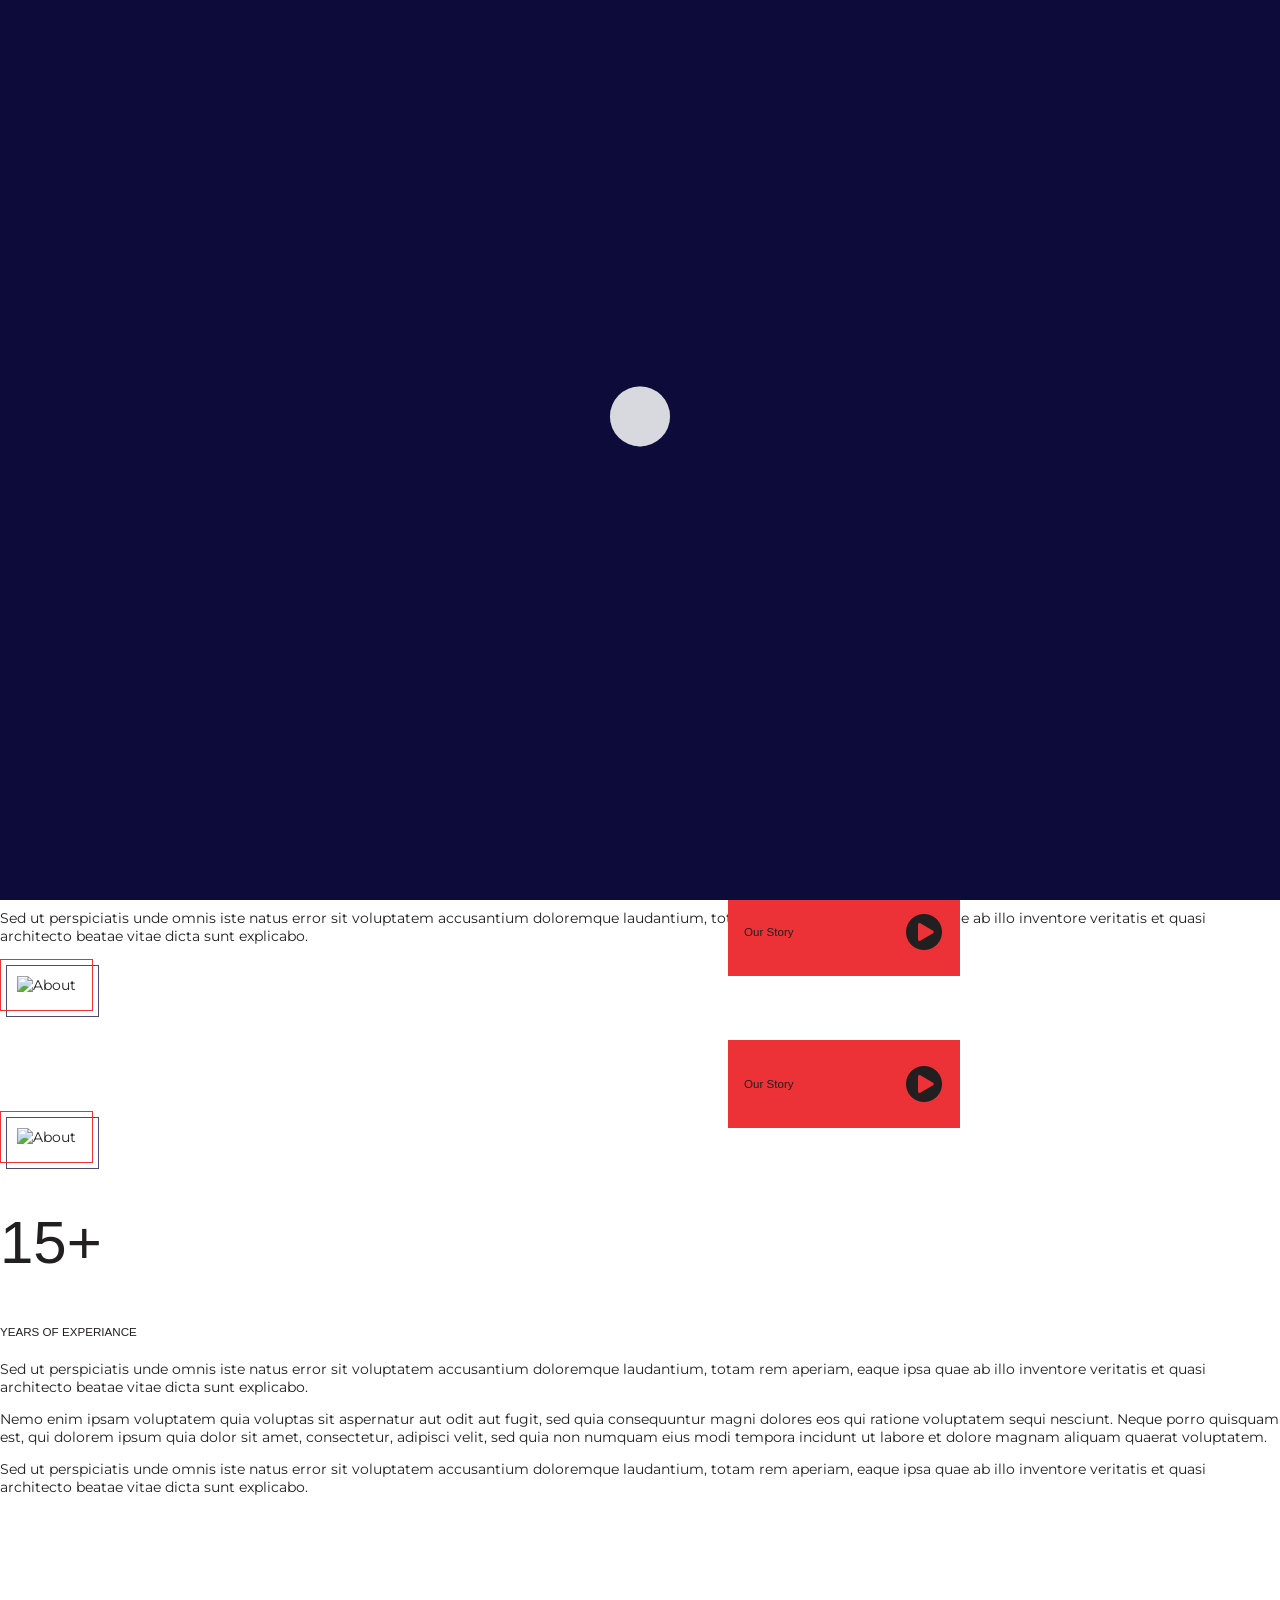
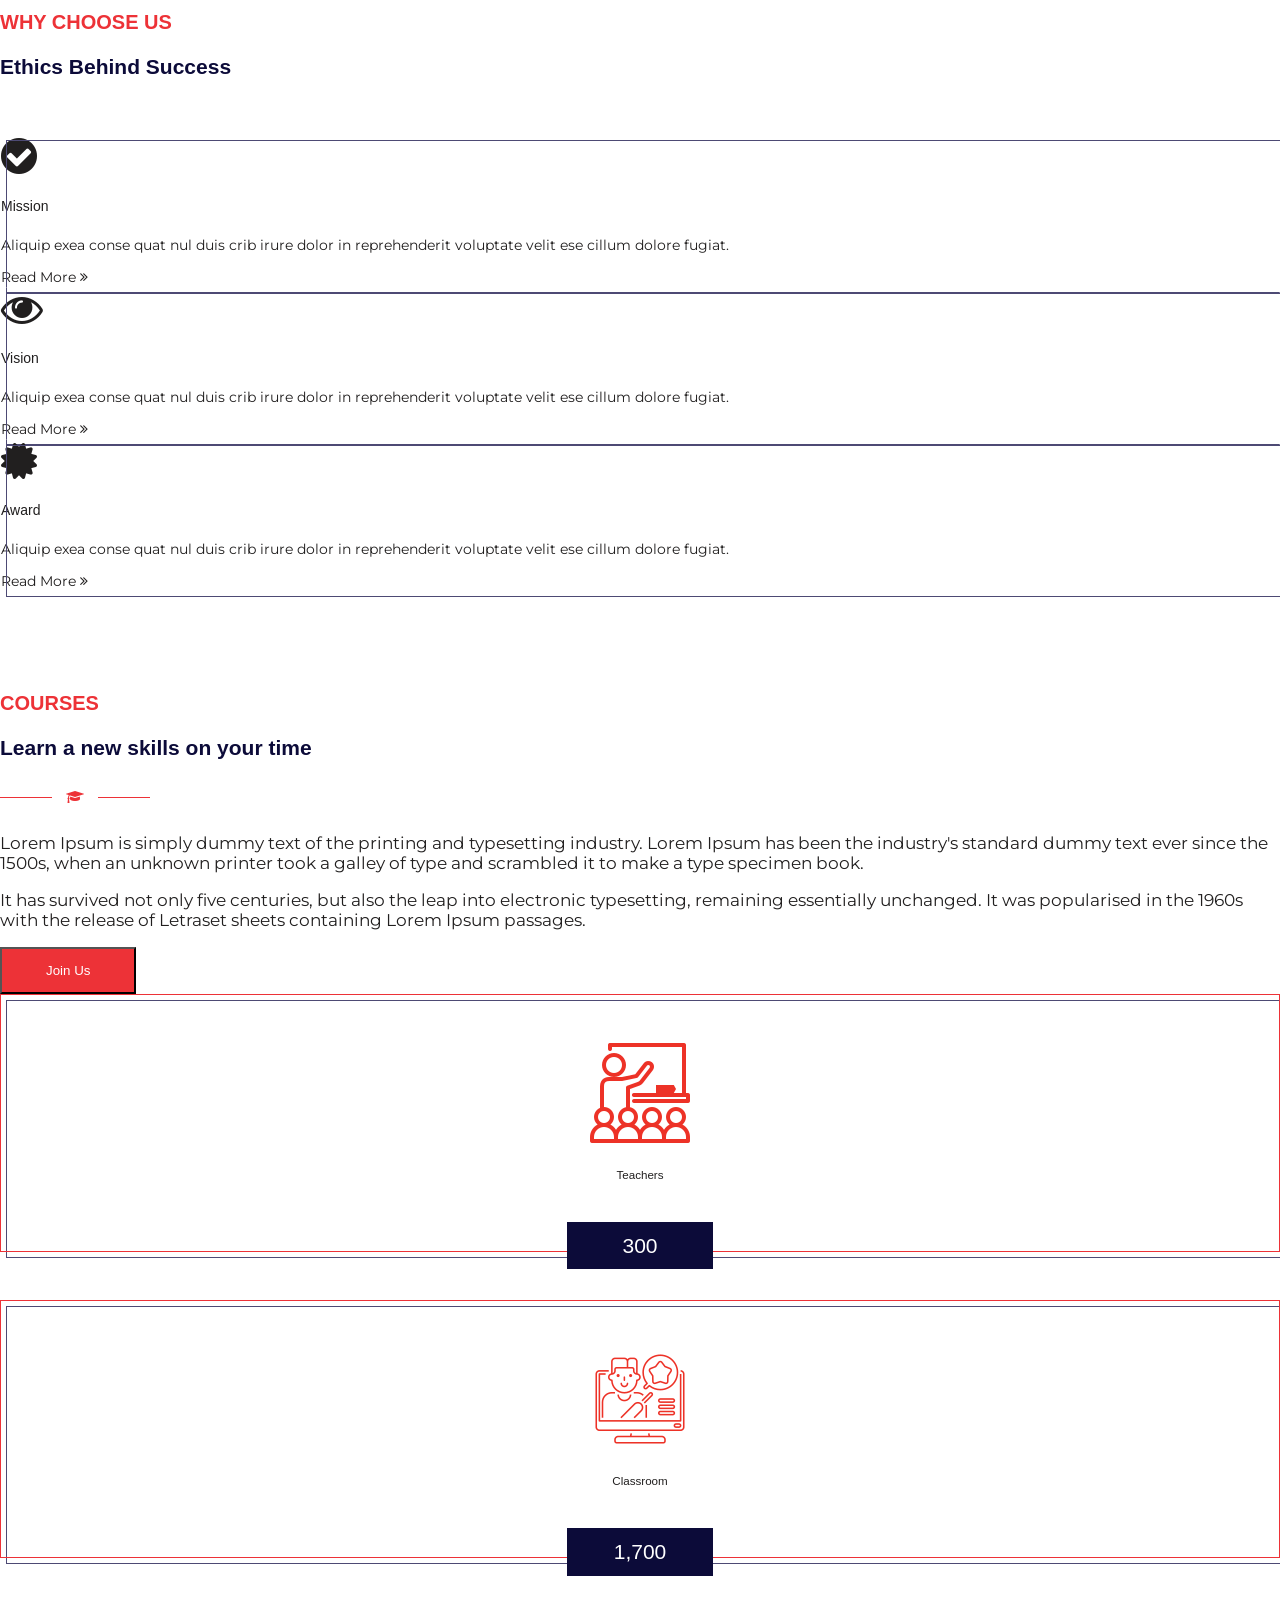
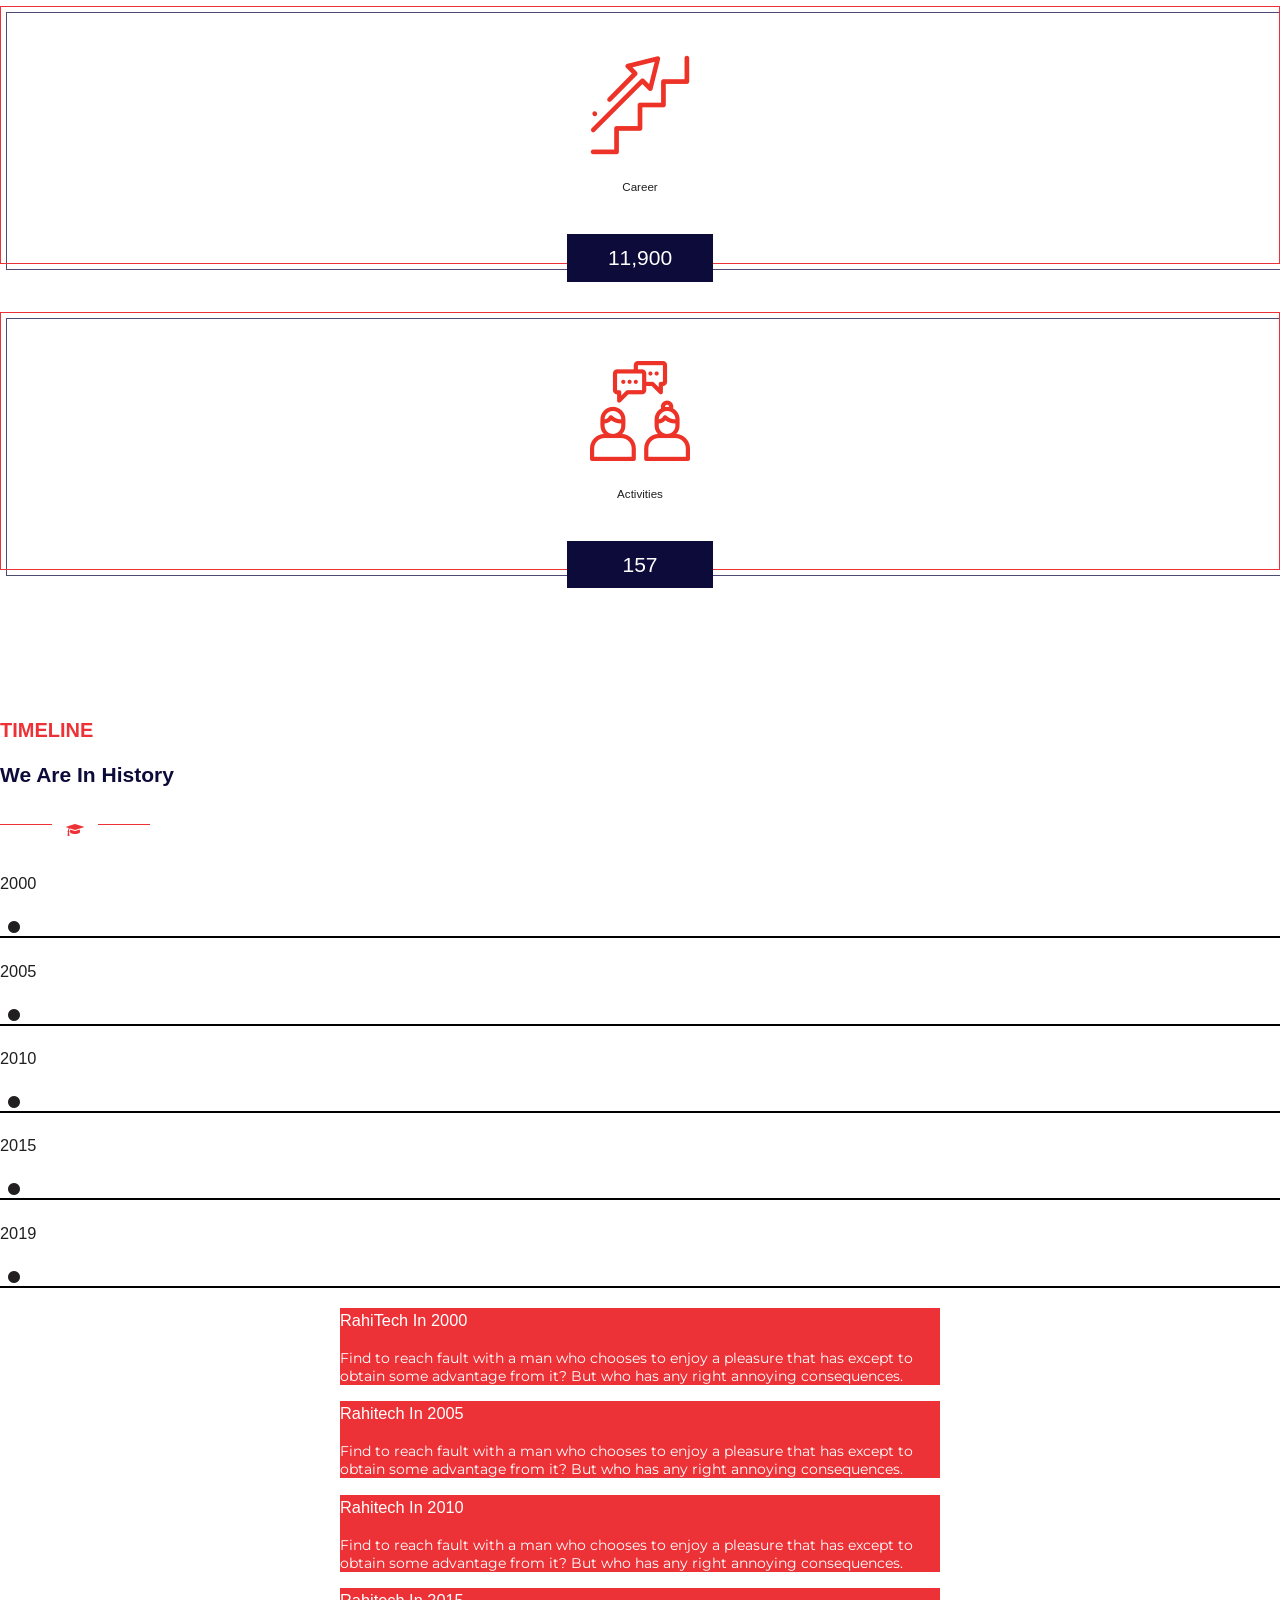
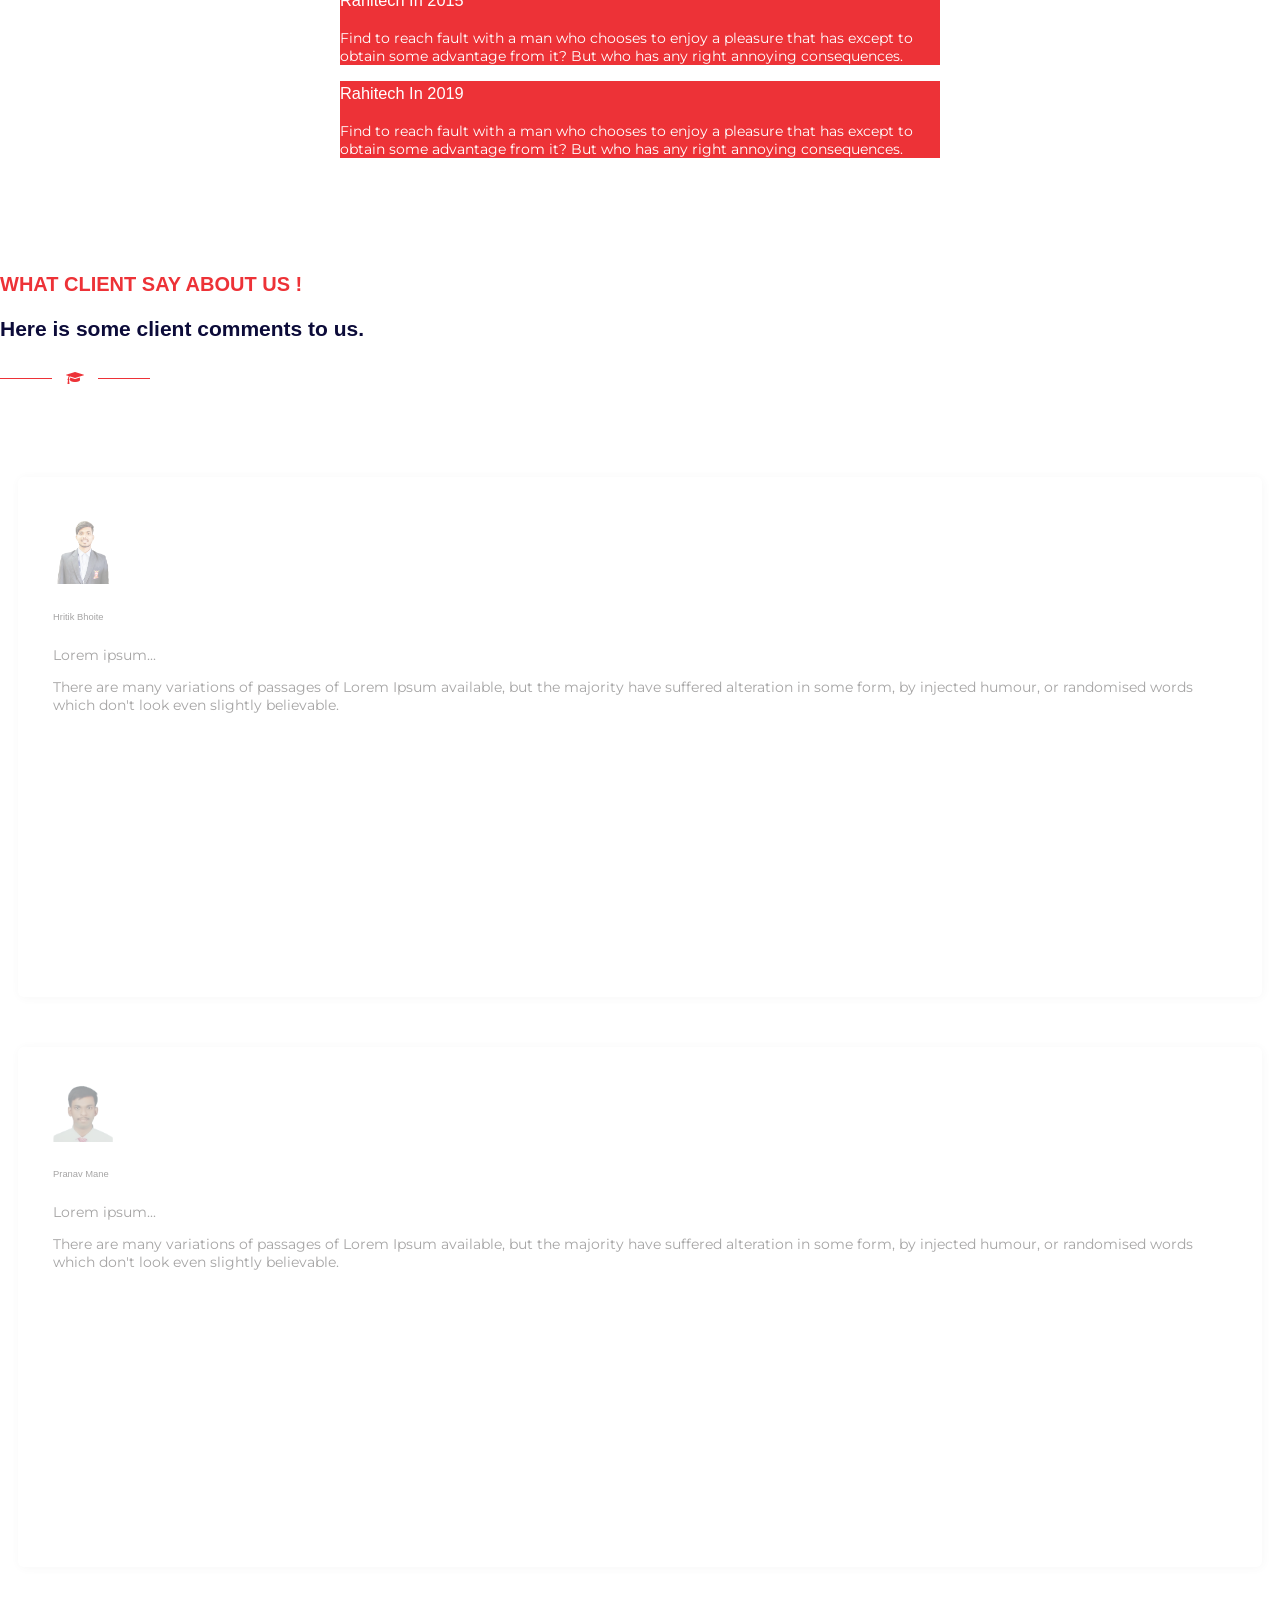
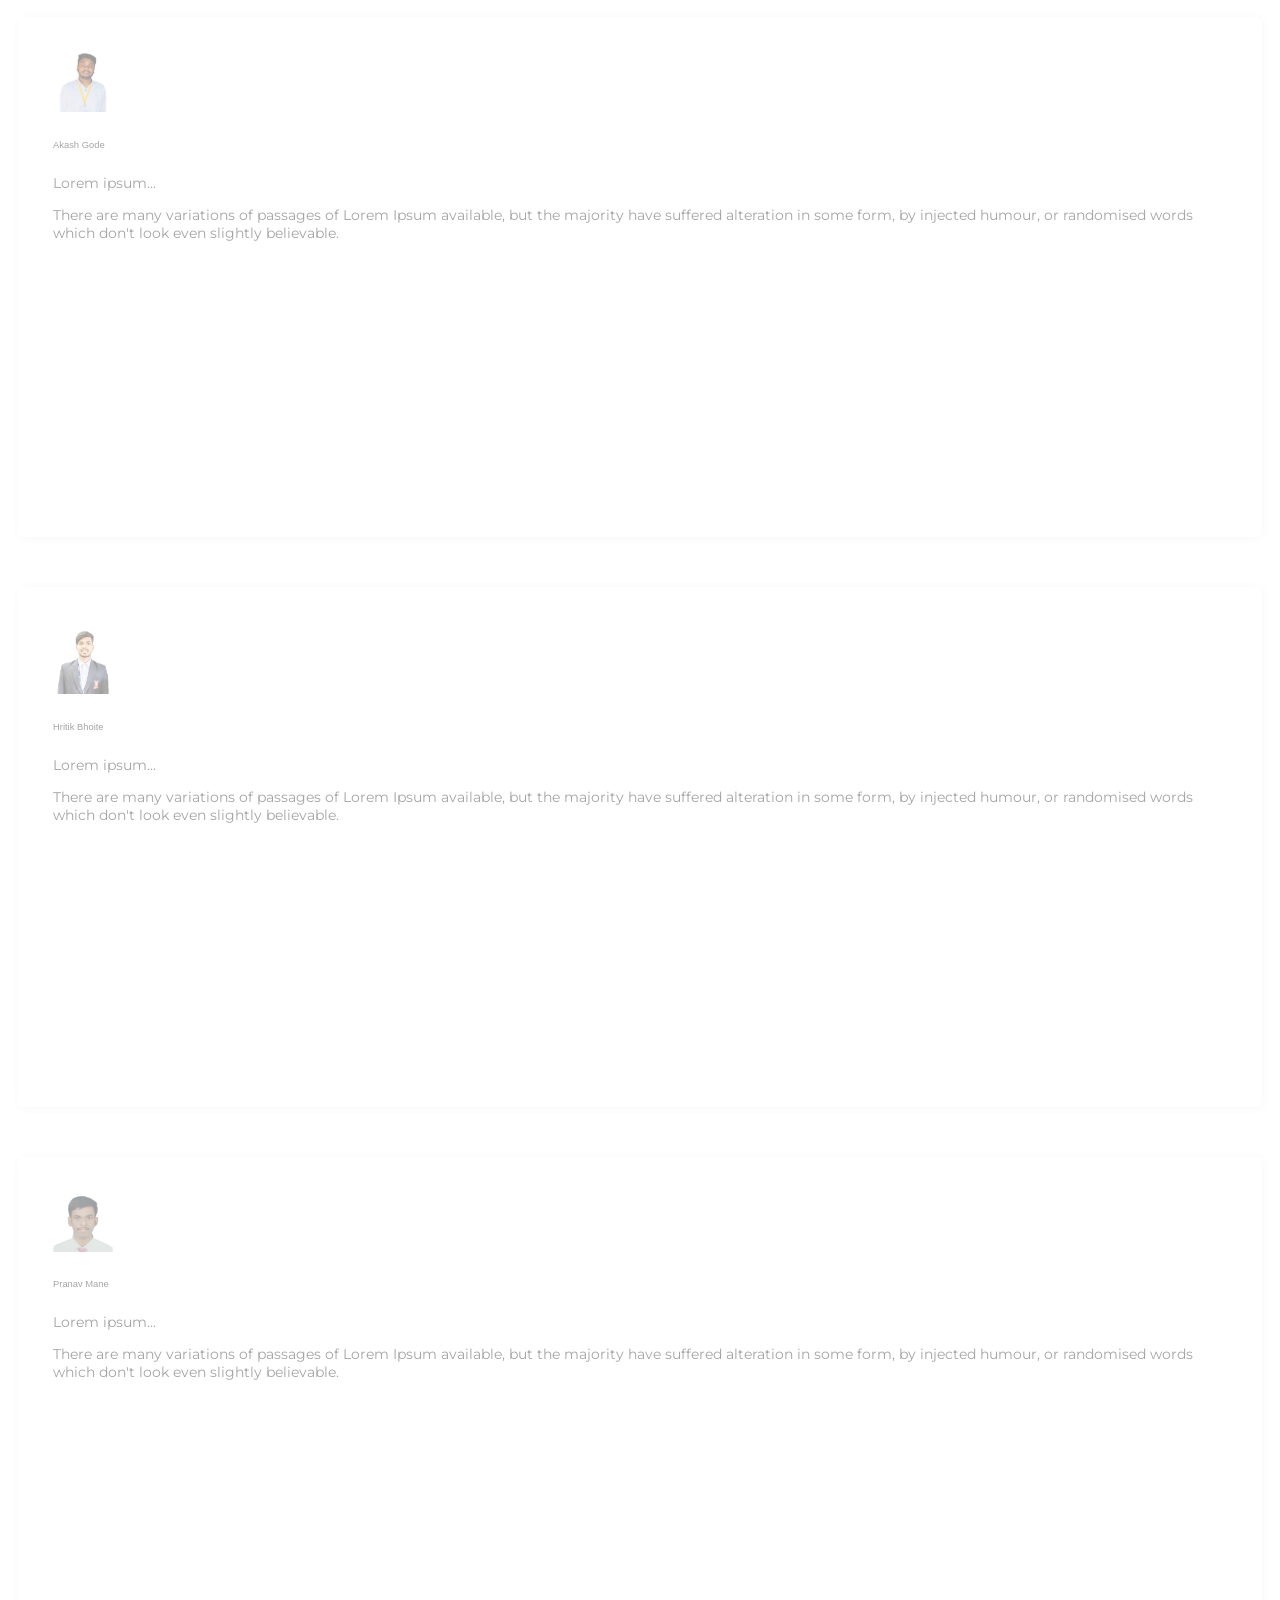
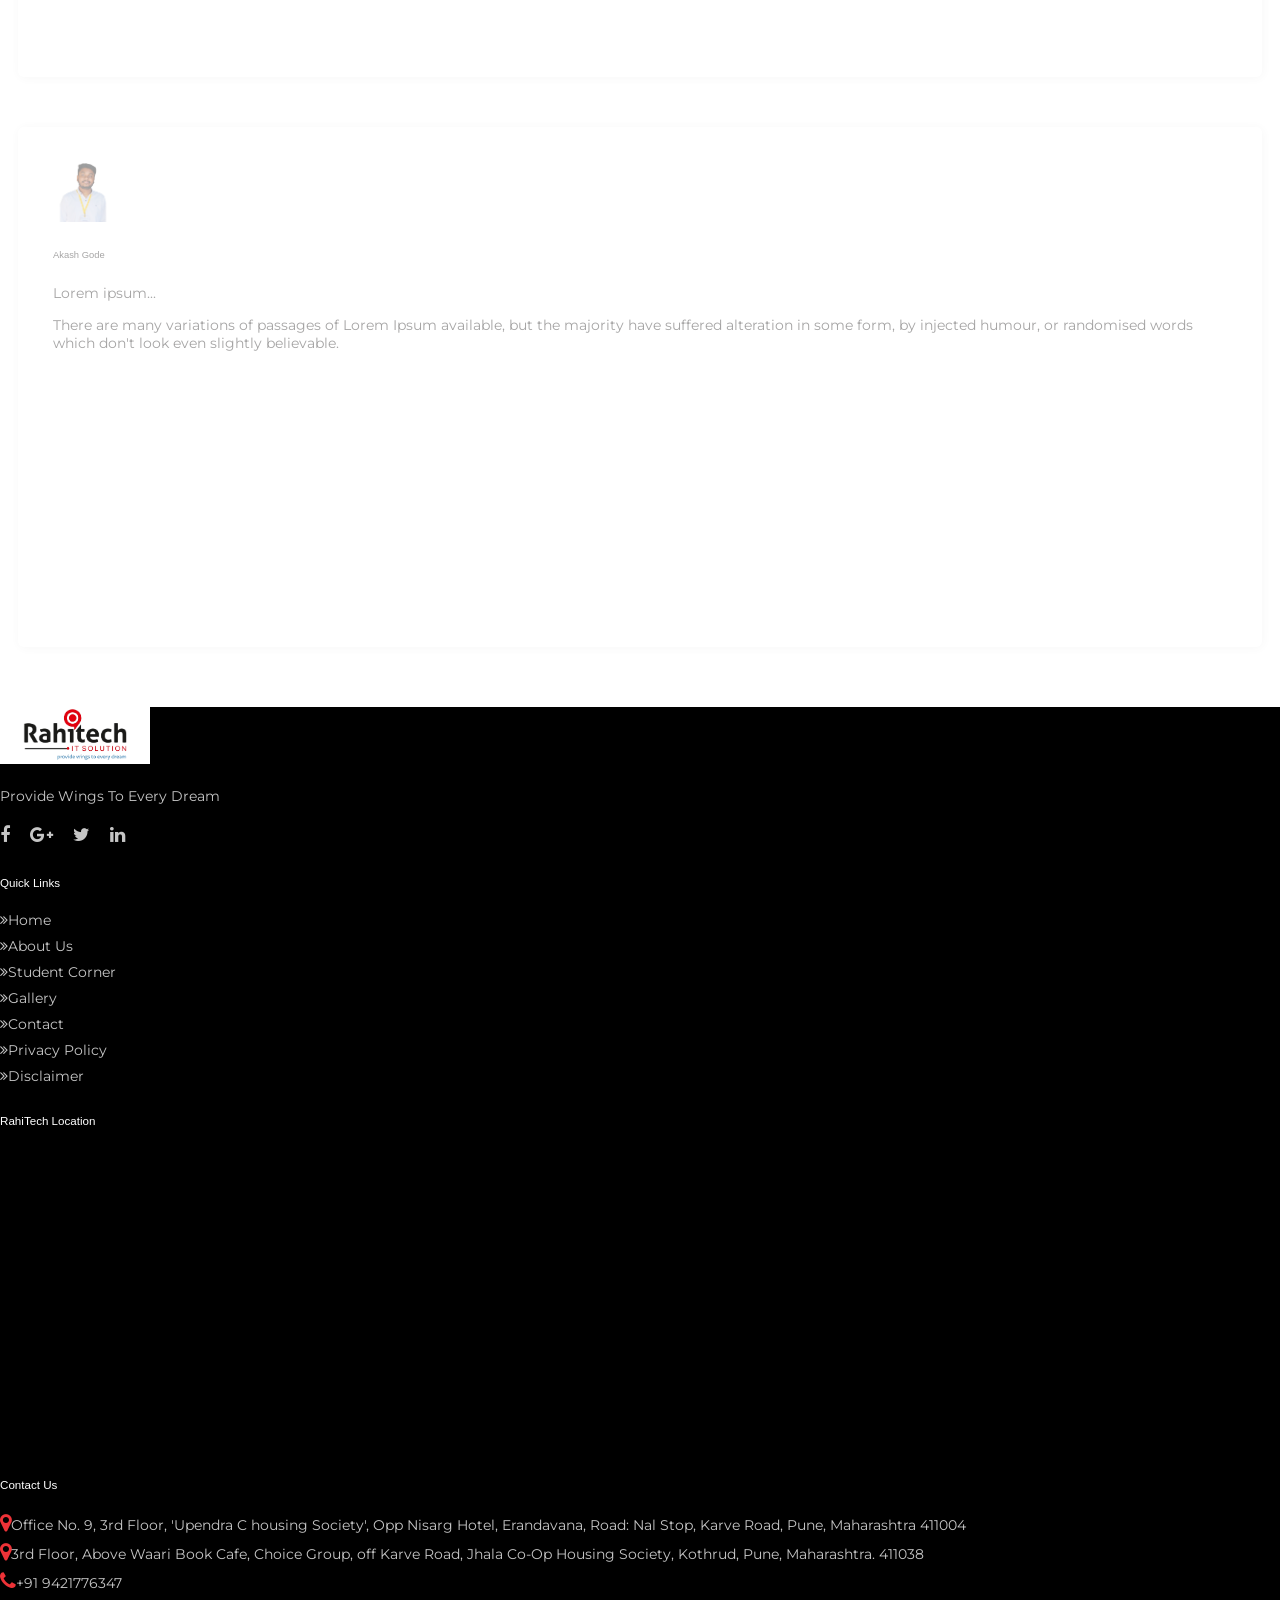
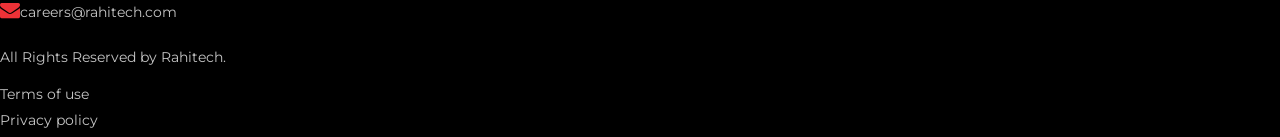
==== commit a0213ccc: "Navbar Updation Set Active Color And Hover Color" ====
--- a/about.html
+++ b/about.html
@@ -5,7 +5,7 @@
     <!-- ========== Meta Tags ========== -->
     <meta charset="utf-8">
     <meta name="viewport" content="width=device-width, initial-scale=1">
-    <meta name="description" content="Edusquad - Education Template">
+    <meta name="description" content="RahiTech It Solutions">
     <!-- ========== Page Title ========== -->
     <title>RahiTech</title>
     <!-- ========== Favicon Icon ========== -->
@@ -30,6 +30,31 @@
         fetch('footer.html')
             .then(res => res.text())
             .then(html => document.getElementById('footer-container').innerHTML = html);
+
+        document.addEventListener("DOMContentLoaded", function () {
+            const checkNavbarLoaded = setInterval(() => {
+                const navLinks = document.querySelectorAll(".navbar-nav .nav-link");
+                if (navLinks.length > 0) {
+                    clearInterval(checkNavbarLoaded);
+
+                    const currentPage = window.location.pathname.split("/").pop();
+                    navLinks.forEach(link => {
+                        const href = link.getAttribute("href");
+                        if (href === currentPage) {
+                            link.classList.add("active-nav");
+                        }
+                    });
+
+                    const sideLinks = document.querySelectorAll(".sidenav-links a");
+                    sideLinks.forEach(link => {
+                        const href = link.getAttribute("href");
+                        if (href === currentPage) {
+                            link.classList.add("active-side");
+                        }
+                    });
+                }
+            }, 50);
+        });
     </script>
 </head>
 
@@ -226,9 +251,9 @@
                                             <img src="assets/images/icons/Training-Center.png" class="img-fluid"
                                                 alt="Teacher">
                                         </div>
-                                        <h2 class="timer count-title count-number" data-to="10" data-speed="1500">10
+                                        <h2 class="timer count-title count-number" data-to="300" data-speed="1500">300
                                         </h2>
-                                        <h5 class="count-text mt-2">Trainers</h5>
+                                        <h5 class="count-text mt-2">Teachers</h5>
                                     </div>
                                     <div class="counter aos-init aos-animate" data-aos="fade-up"
                                         data-aos-duration="550">
@@ -236,9 +261,9 @@
                                         <div class="counter-img">
                                             <img src="assets/images/icons/class.png" class="img-fluid" alt="Classroom">
                                         </div>
-                                        <h2 class="timer count-title count-number" data-to="12" data-speed="1500">
-                                            12</h2>
-                                        <h5 class="count-text mt-2">Labs</h5>
+                                        <h2 class="timer count-title count-number" data-to="1700" data-speed="1500">
+                                            1,700</h2>
+                                        <h5 class="count-text mt-2">Classroom</h5>
                                     </div>
                                 </div>
                                 <div class="col-lg-6 col-md-6 col-sm-6 mt-lg-5 mt-lg-5 mt-md-5">
--- a/assets/css/style.css
+++ b/assets/css/style.css
@@ -400,6 +400,32 @@
     background-position: 0%;
 }
 
+.active-nav {
+    background: none !important;
+    -webkit-background-clip: unset !important;
+    -webkit-text-fill-color: red !important;
+    color: #ed3237 !important;
+    font-weight: bold;
+}
+
+.active-nav:hover {
+    -webkit-text-fill-color: #3681b5 !important;
+    color: #3681b5 !important;
+}
+
+.active-side {
+    background: none !important;
+    -webkit-background-clip: unset !important;
+    -webkit-text-fill-color: #fff !important;
+    color: #fff !important;
+    font-weight: bold;
+}
+
+.active-side:hover {
+    -webkit-text-fill-color: #3681b5 !important;
+    color: #3681b5 !important;
+}
+
 .dropdown-toggle::after {
     color: #0c0b39;
 }
@@ -894,7 +920,7 @@
 }
 
 .video-area {
-    background: url("../images/bg-faq-2.jpg");
+    background: url("../images/inner-bg2.jpg");
     background-size: cover;
     padding: 250px 0;
     height: 100%;
@@ -1155,7 +1181,7 @@
 
 .inner-banner {
     padding: 100px 0;
-    background: url("../images/bg-courses.jpg");
+    background: url("../images/inner-bg3.jpg");
     background-position: top;
     background-size: cover;
     position: relative;
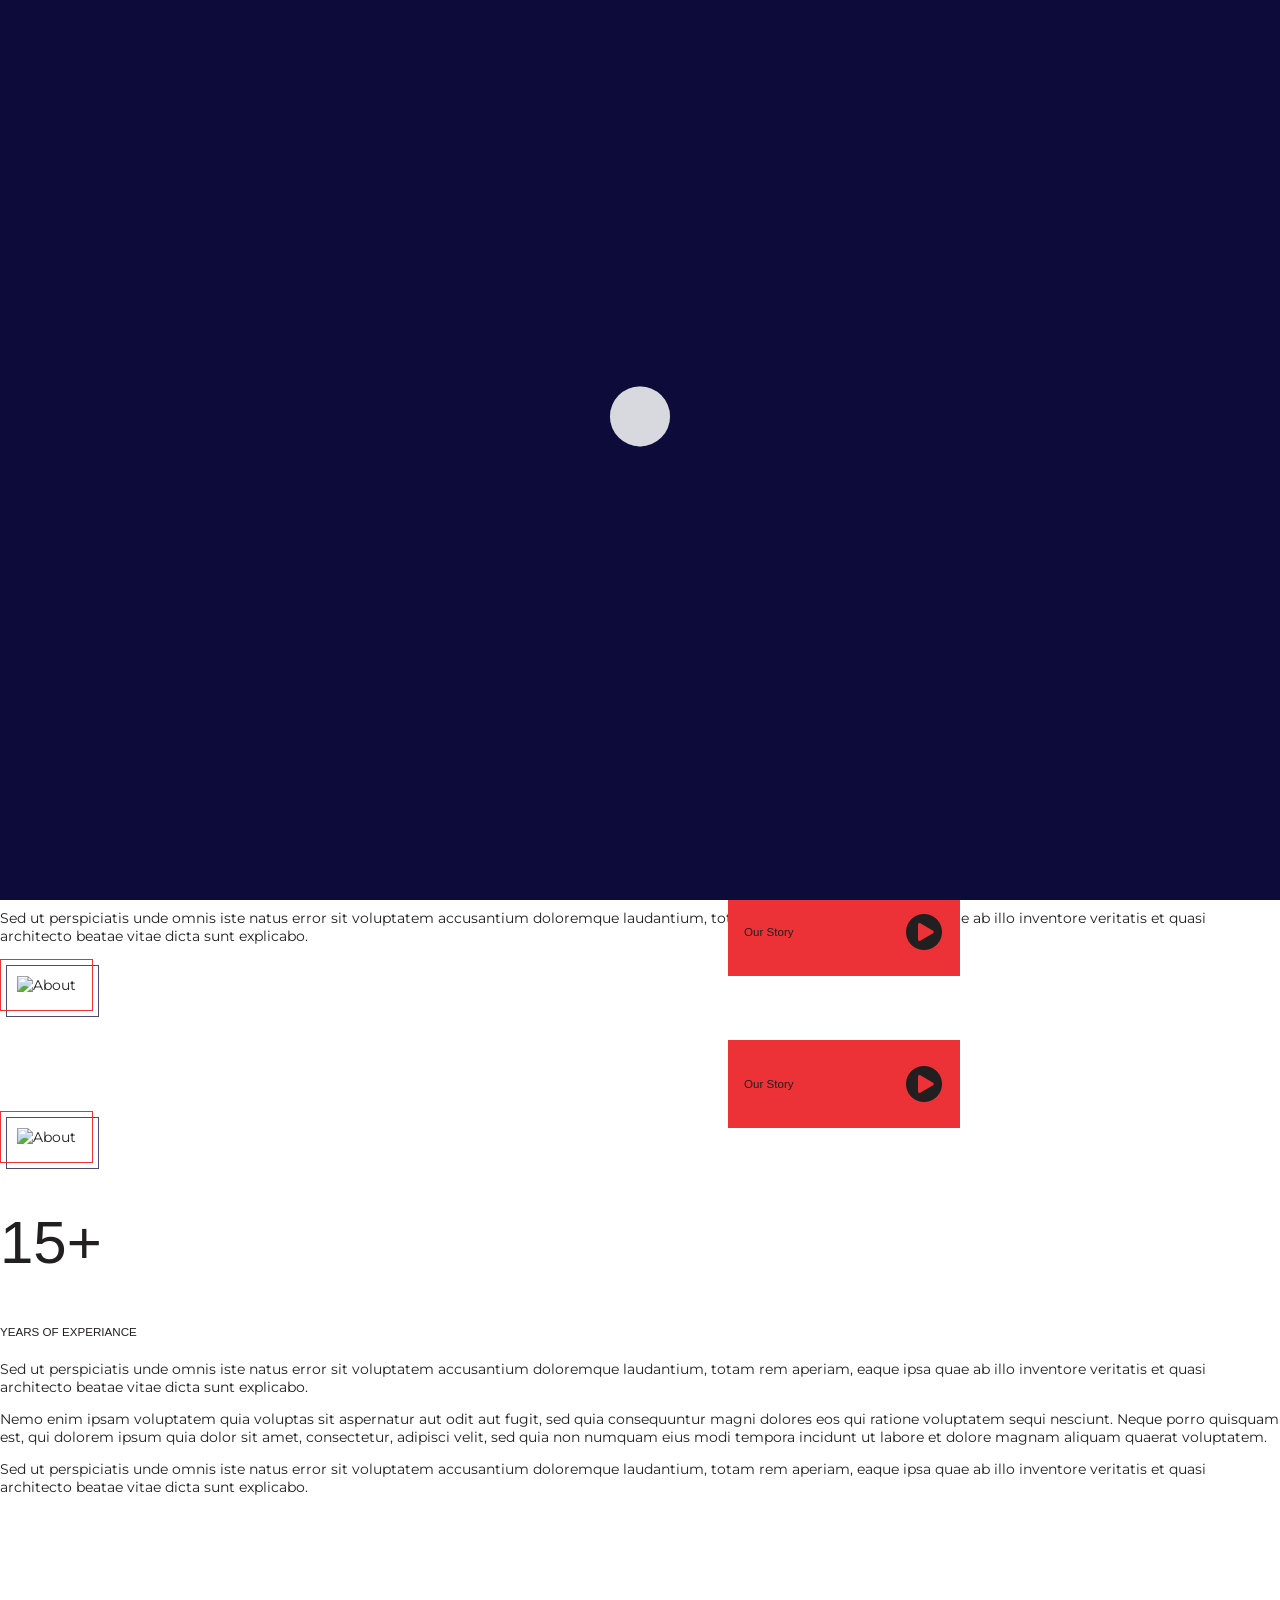
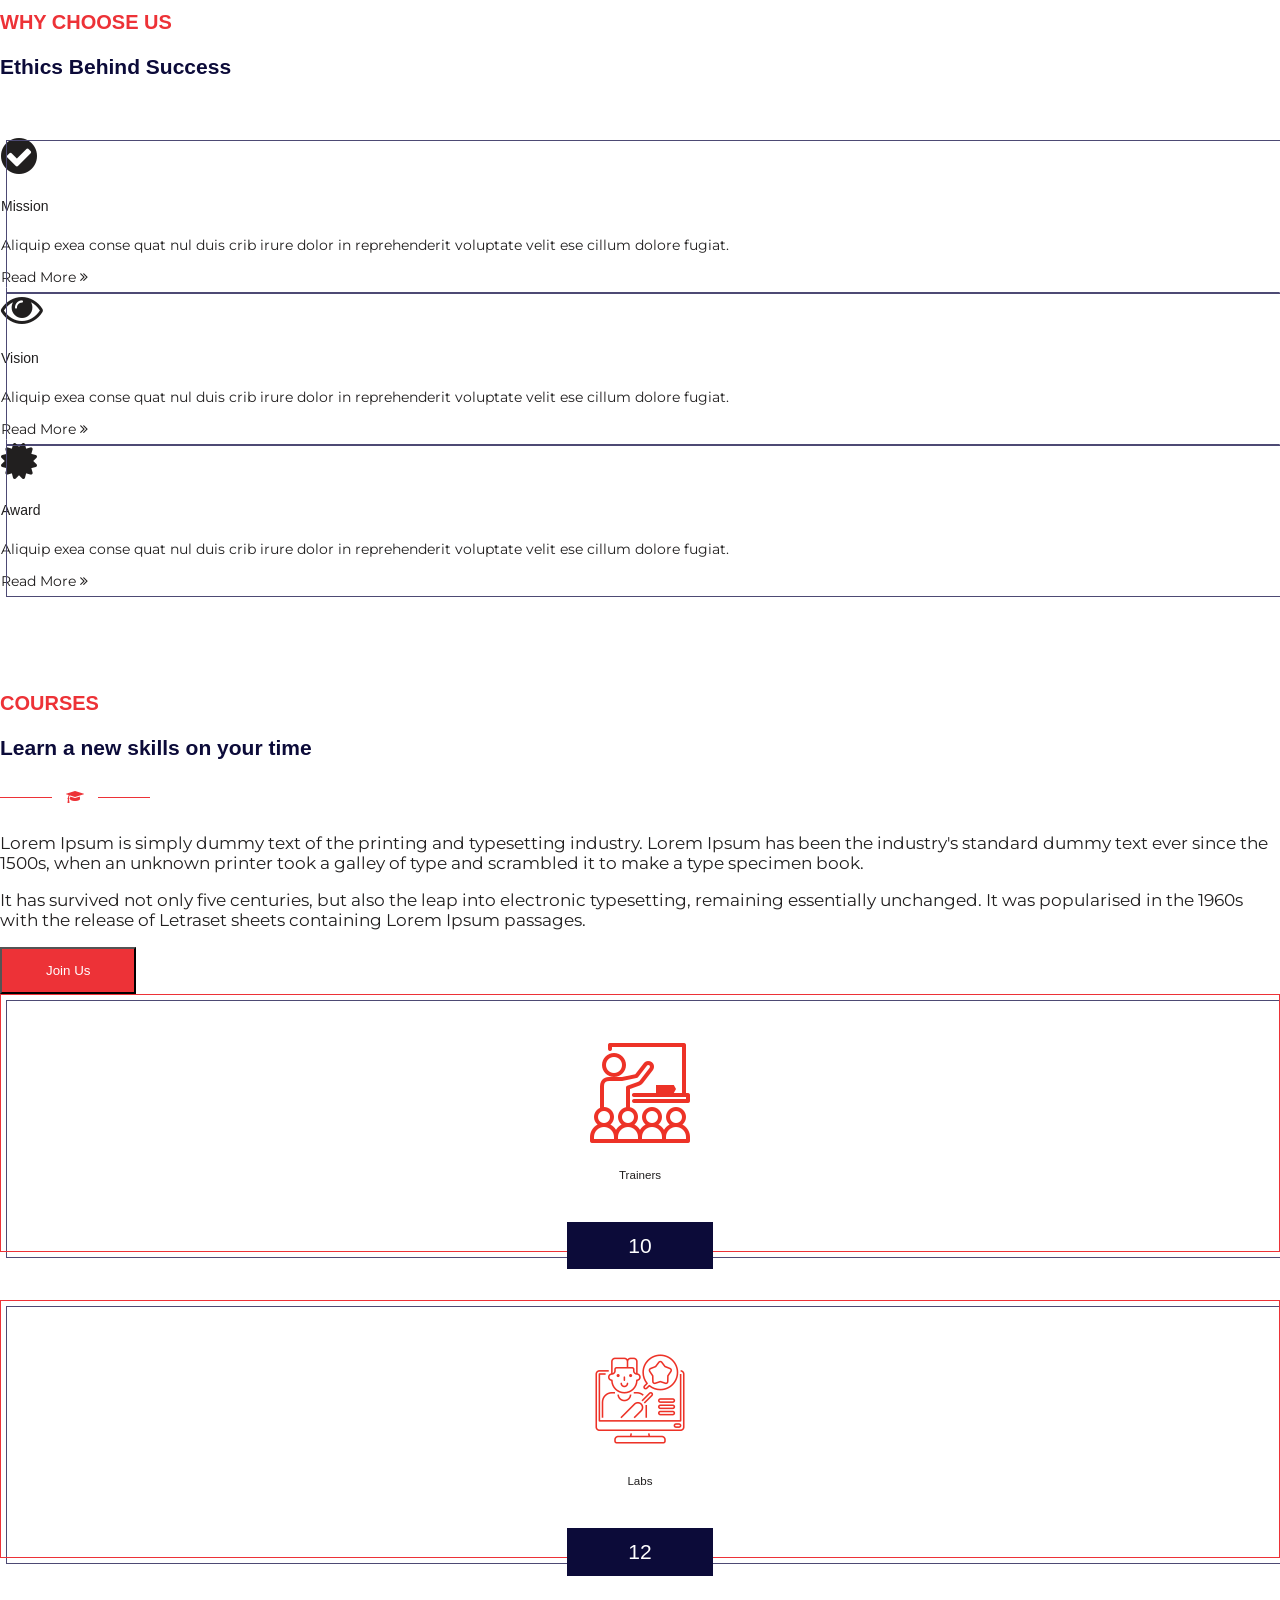
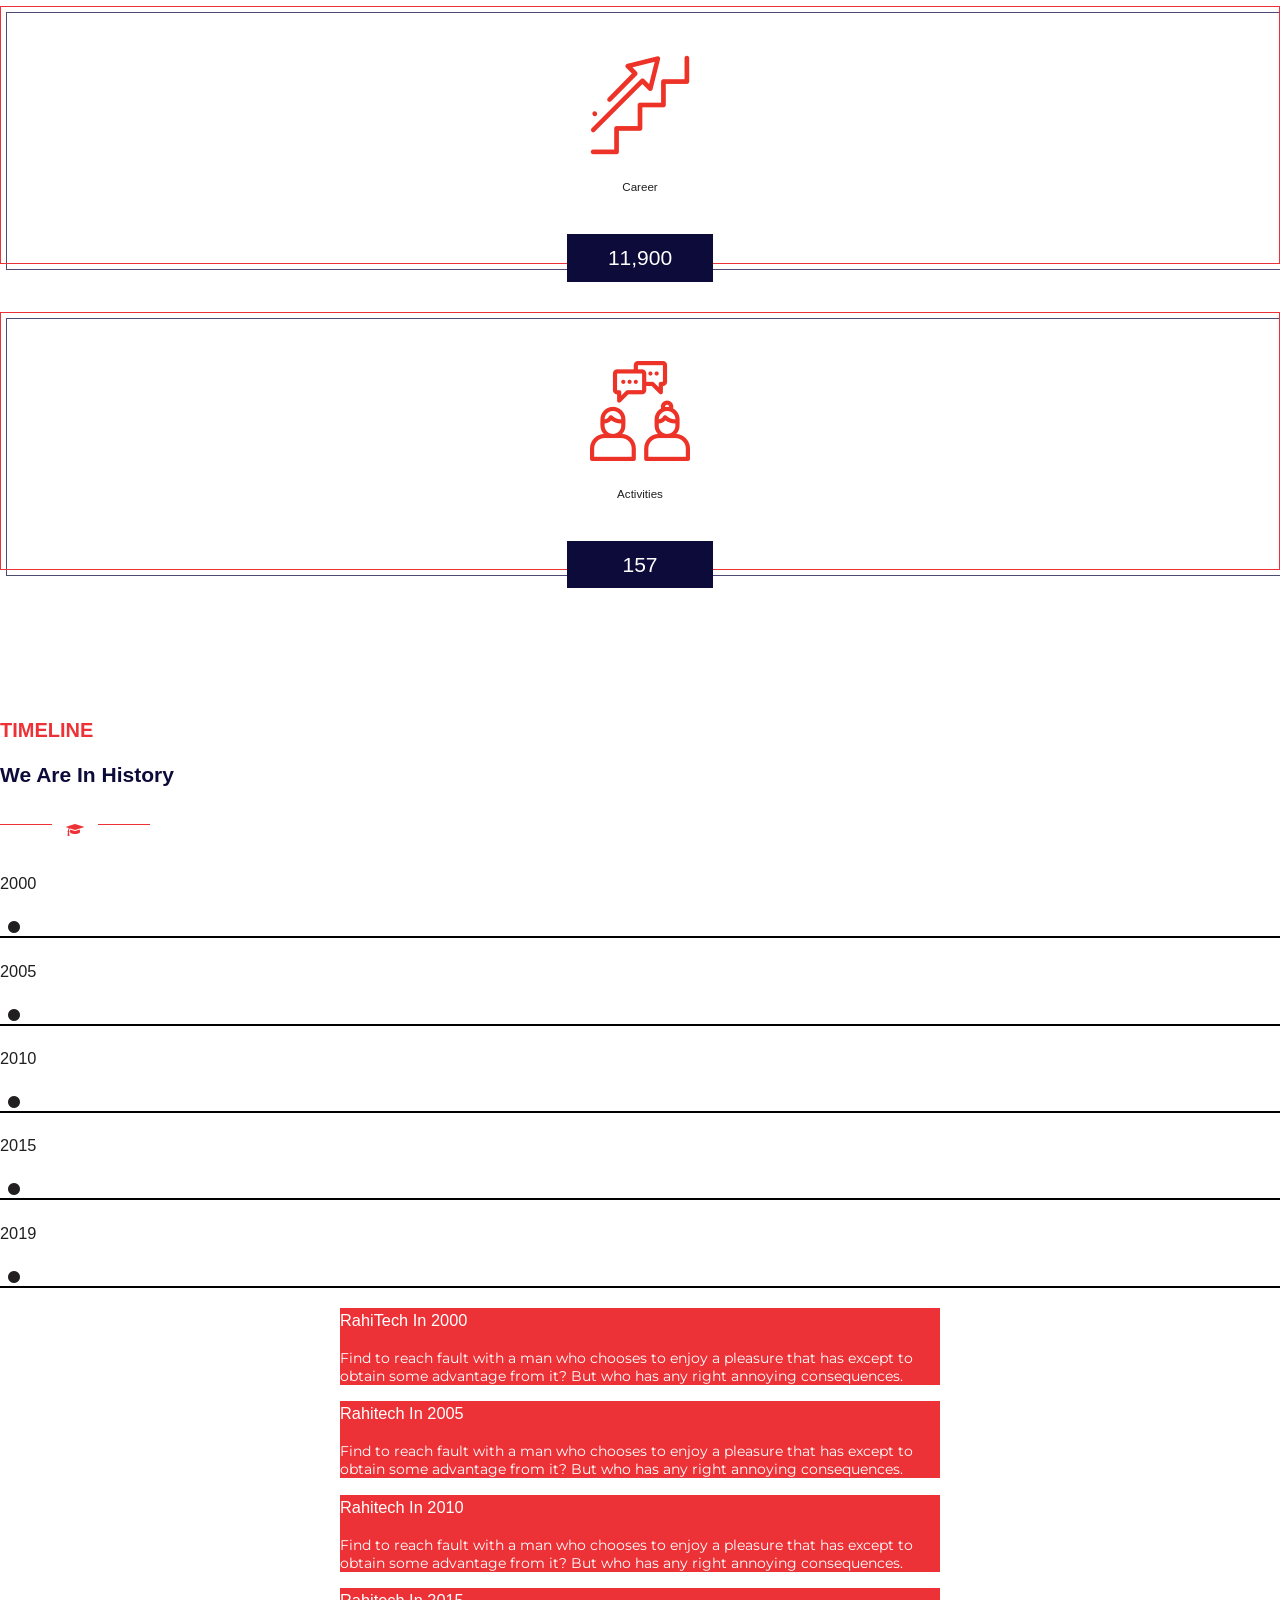
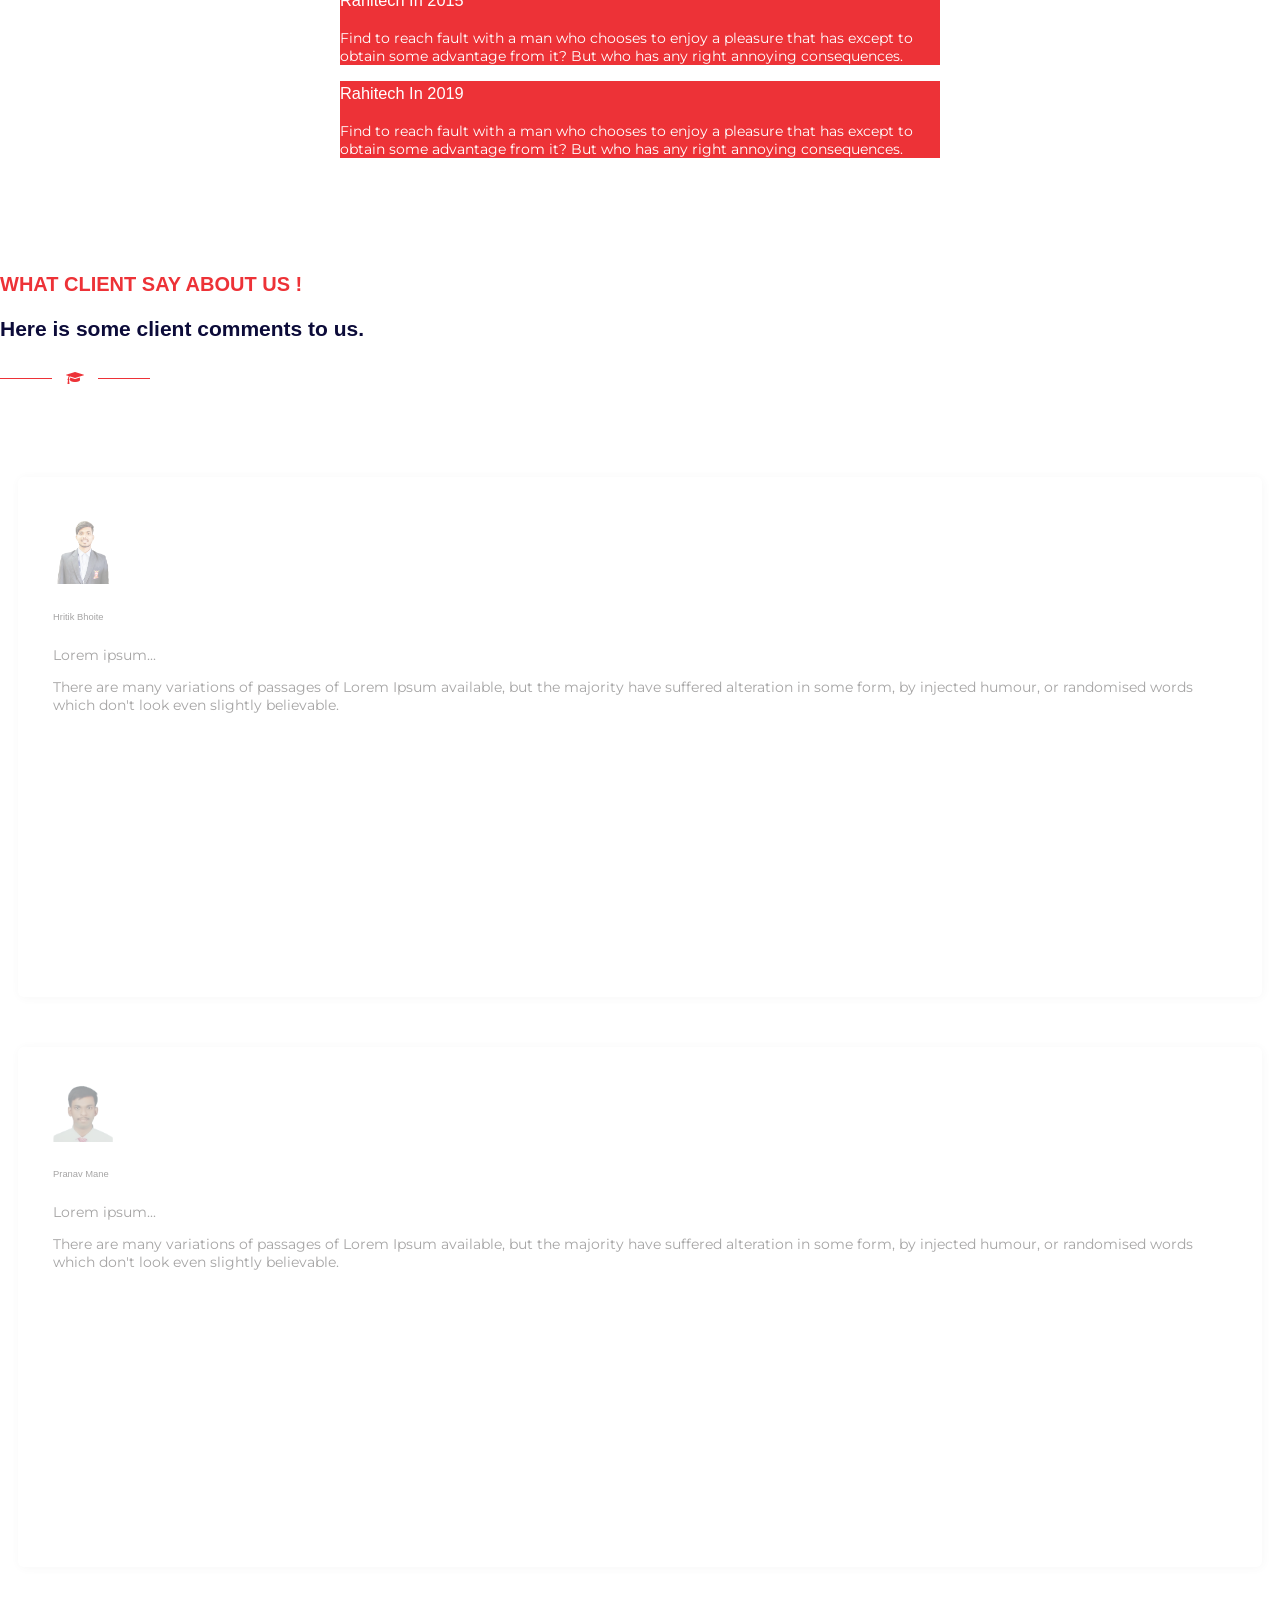
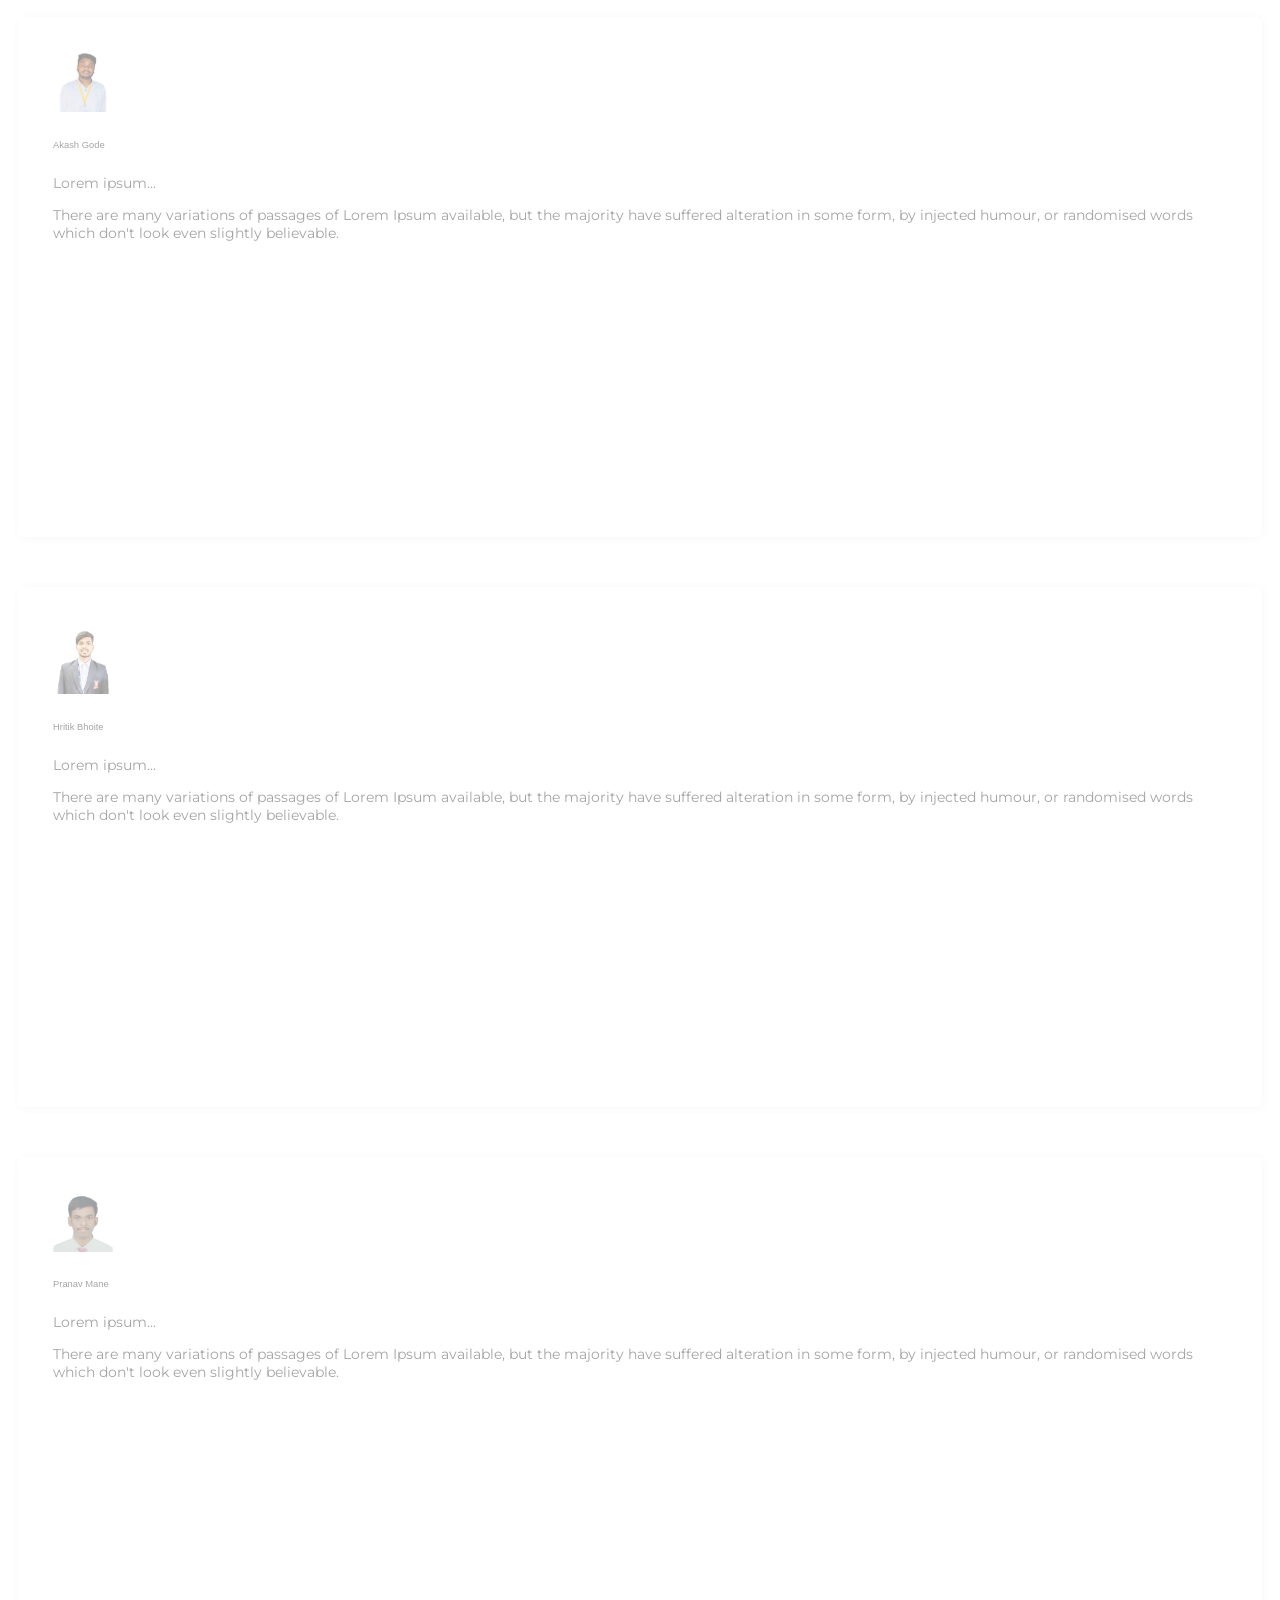
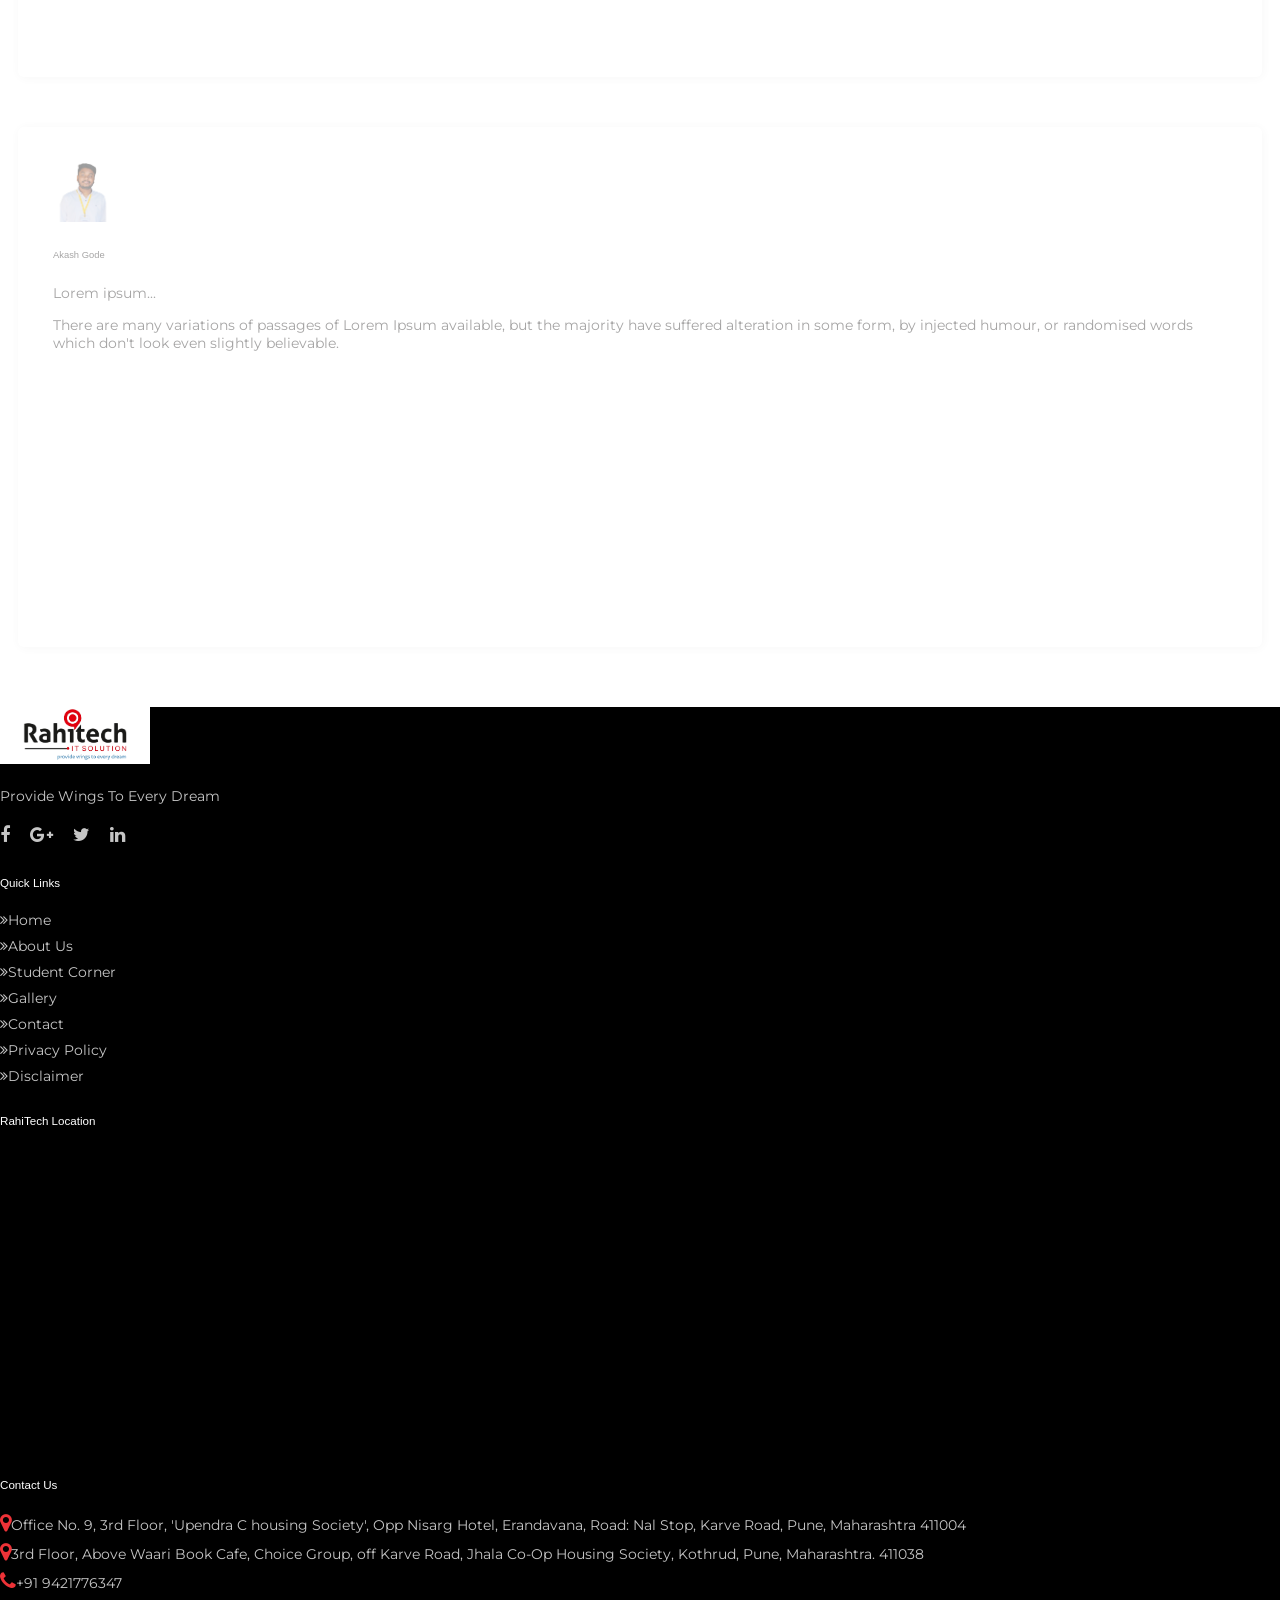
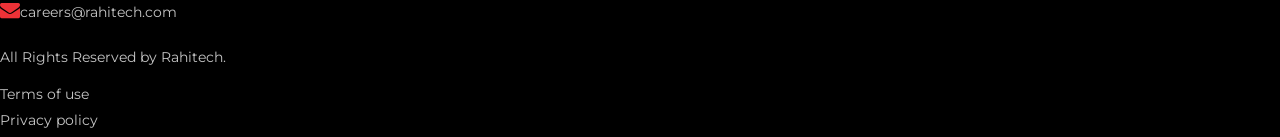
==== commit b7fbbb92: "Merge branch 'hritik-rahiweb'" ====
--- a/about.html
+++ b/about.html
@@ -251,9 +251,9 @@
                                             <img src="assets/images/icons/Training-Center.png" class="img-fluid"
                                                 alt="Teacher">
                                         </div>
-                                        <h2 class="timer count-title count-number" data-to="300" data-speed="1500">300
+                                        <h2 class="timer count-title count-number" data-to="10" data-speed="1500">10
                                         </h2>
-                                        <h5 class="count-text mt-2">Teachers</h5>
+                                        <h5 class="count-text mt-2">Trainers</h5>
                                     </div>
                                     <div class="counter aos-init aos-animate" data-aos="fade-up"
                                         data-aos-duration="550">
@@ -261,9 +261,9 @@
                                         <div class="counter-img">
                                             <img src="assets/images/icons/class.png" class="img-fluid" alt="Classroom">
                                         </div>
-                                        <h2 class="timer count-title count-number" data-to="1700" data-speed="1500">
-                                            1,700</h2>
-                                        <h5 class="count-text mt-2">Classroom</h5>
+                                        <h2 class="timer count-title count-number" data-to="12" data-speed="1500">
+                                            12</h2>
+                                        <h5 class="count-text mt-2">Labs</h5>
                                     </div>
                                 </div>
                                 <div class="col-lg-6 col-md-6 col-sm-6 mt-lg-5 mt-lg-5 mt-md-5">
--- a/assets/css/style.css
+++ b/assets/css/style.css
@@ -920,7 +920,7 @@
 }
 
 .video-area {
-    background: url("../images/inner-bg2.jpg");
+    background: url("../images/bg-faq-2.jpg");
     background-size: cover;
     padding: 250px 0;
     height: 100%;
@@ -1181,7 +1181,7 @@
 
 .inner-banner {
     padding: 100px 0;
-    background: url("../images/inner-bg3.jpg");
+    background: url("../images/bg-courses.jpg");
     background-position: top;
     background-size: cover;
     position: relative;
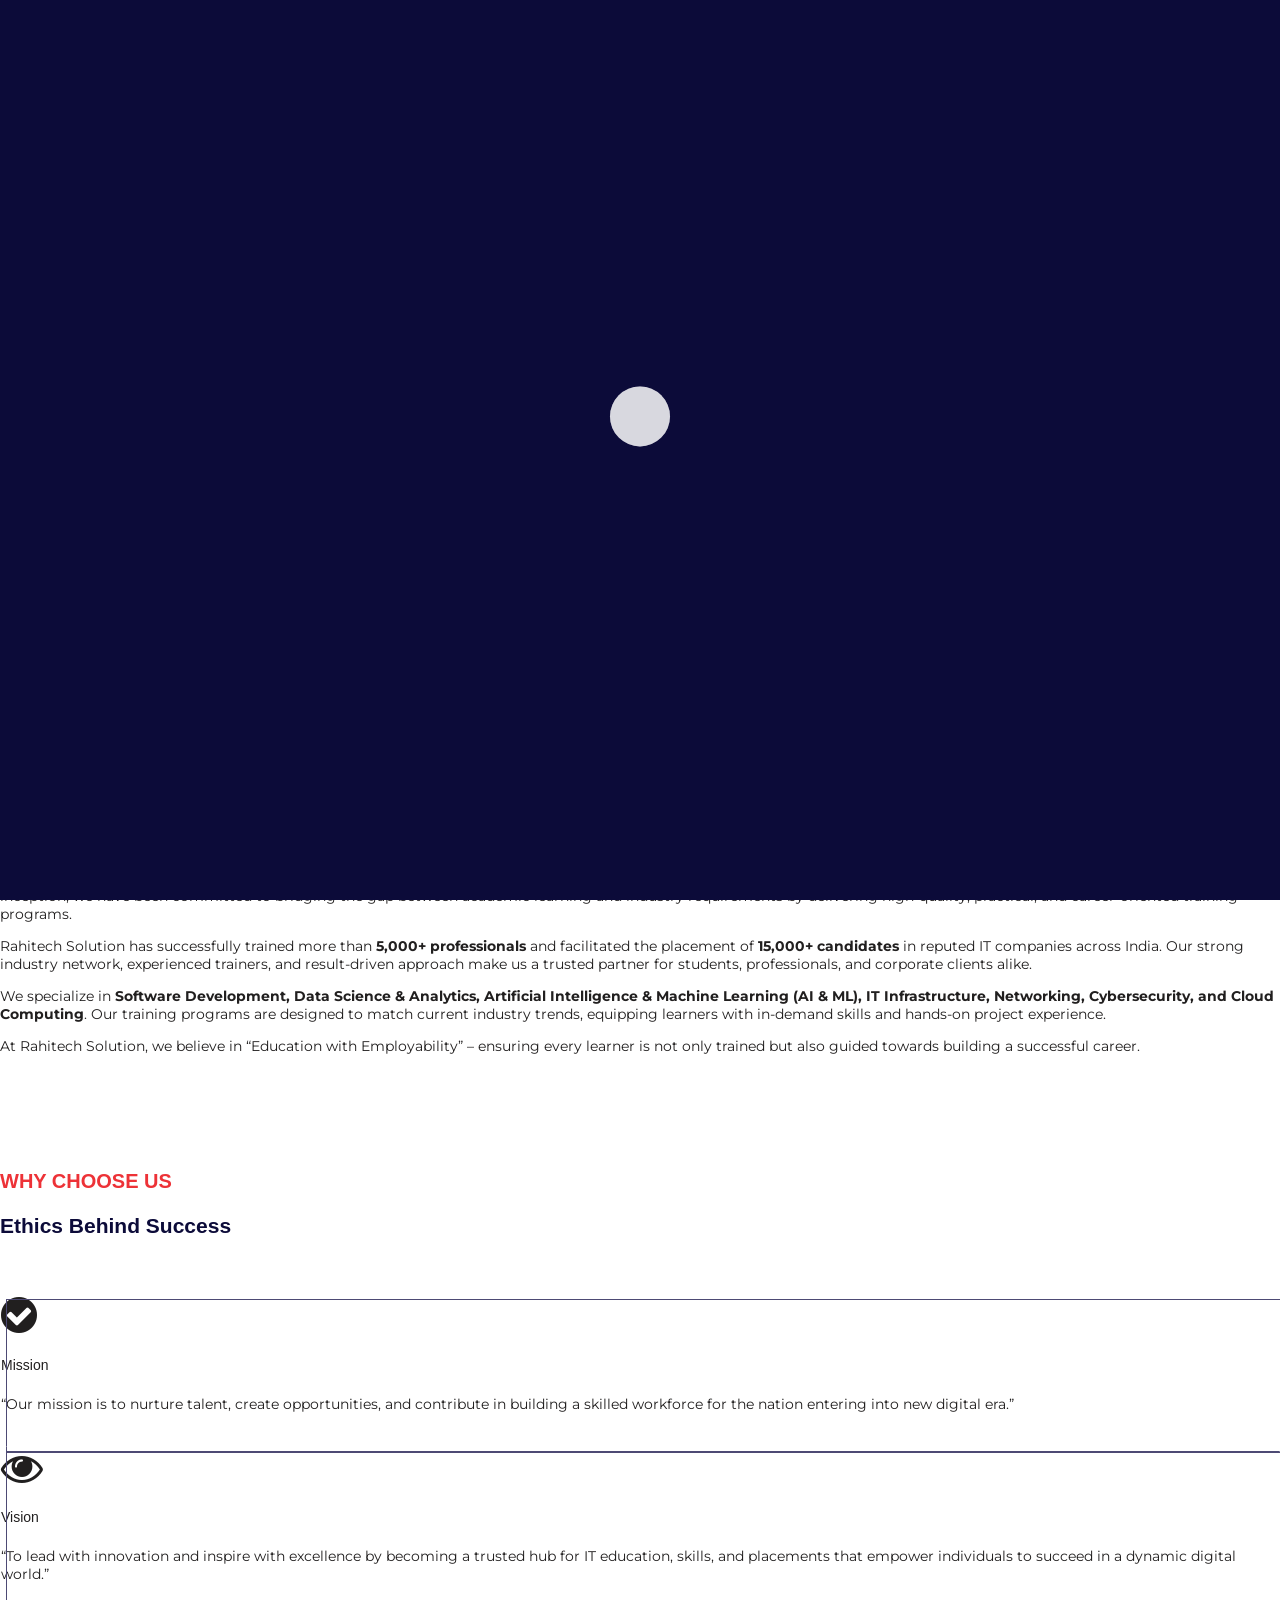
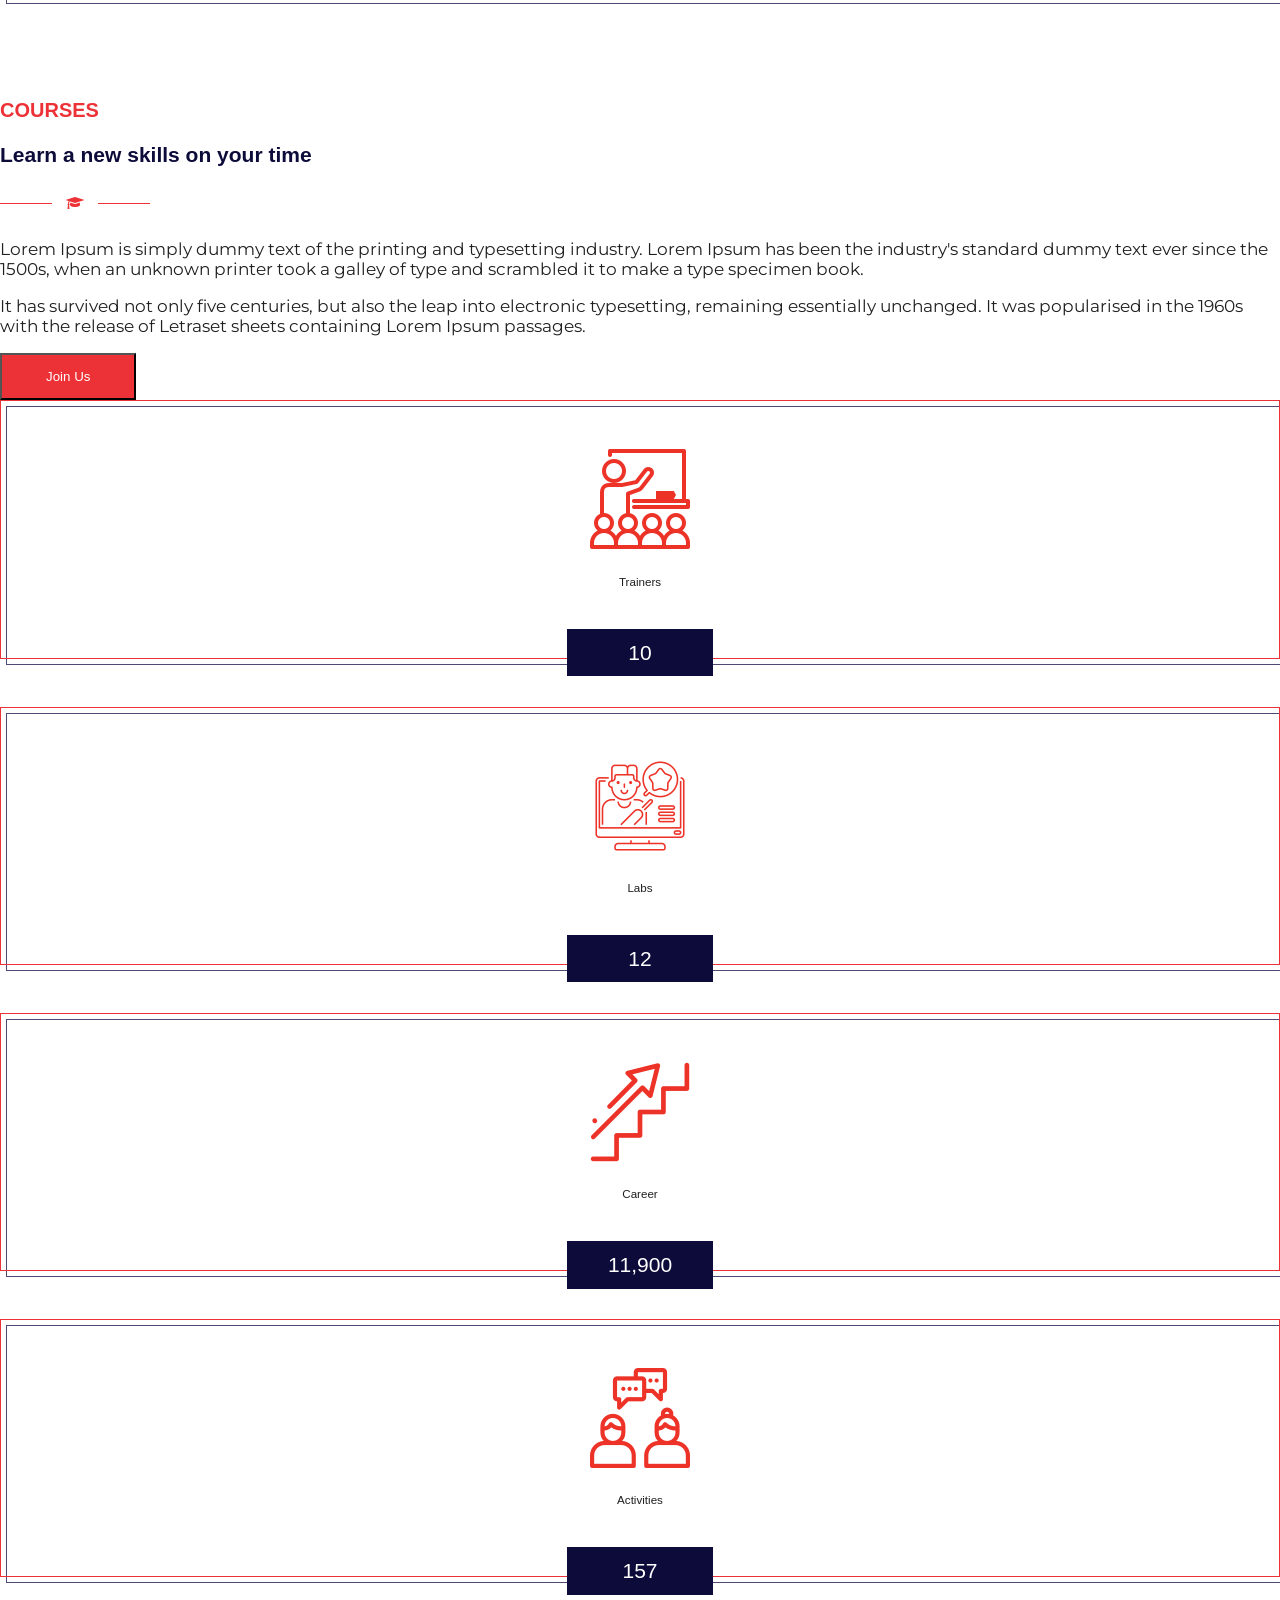
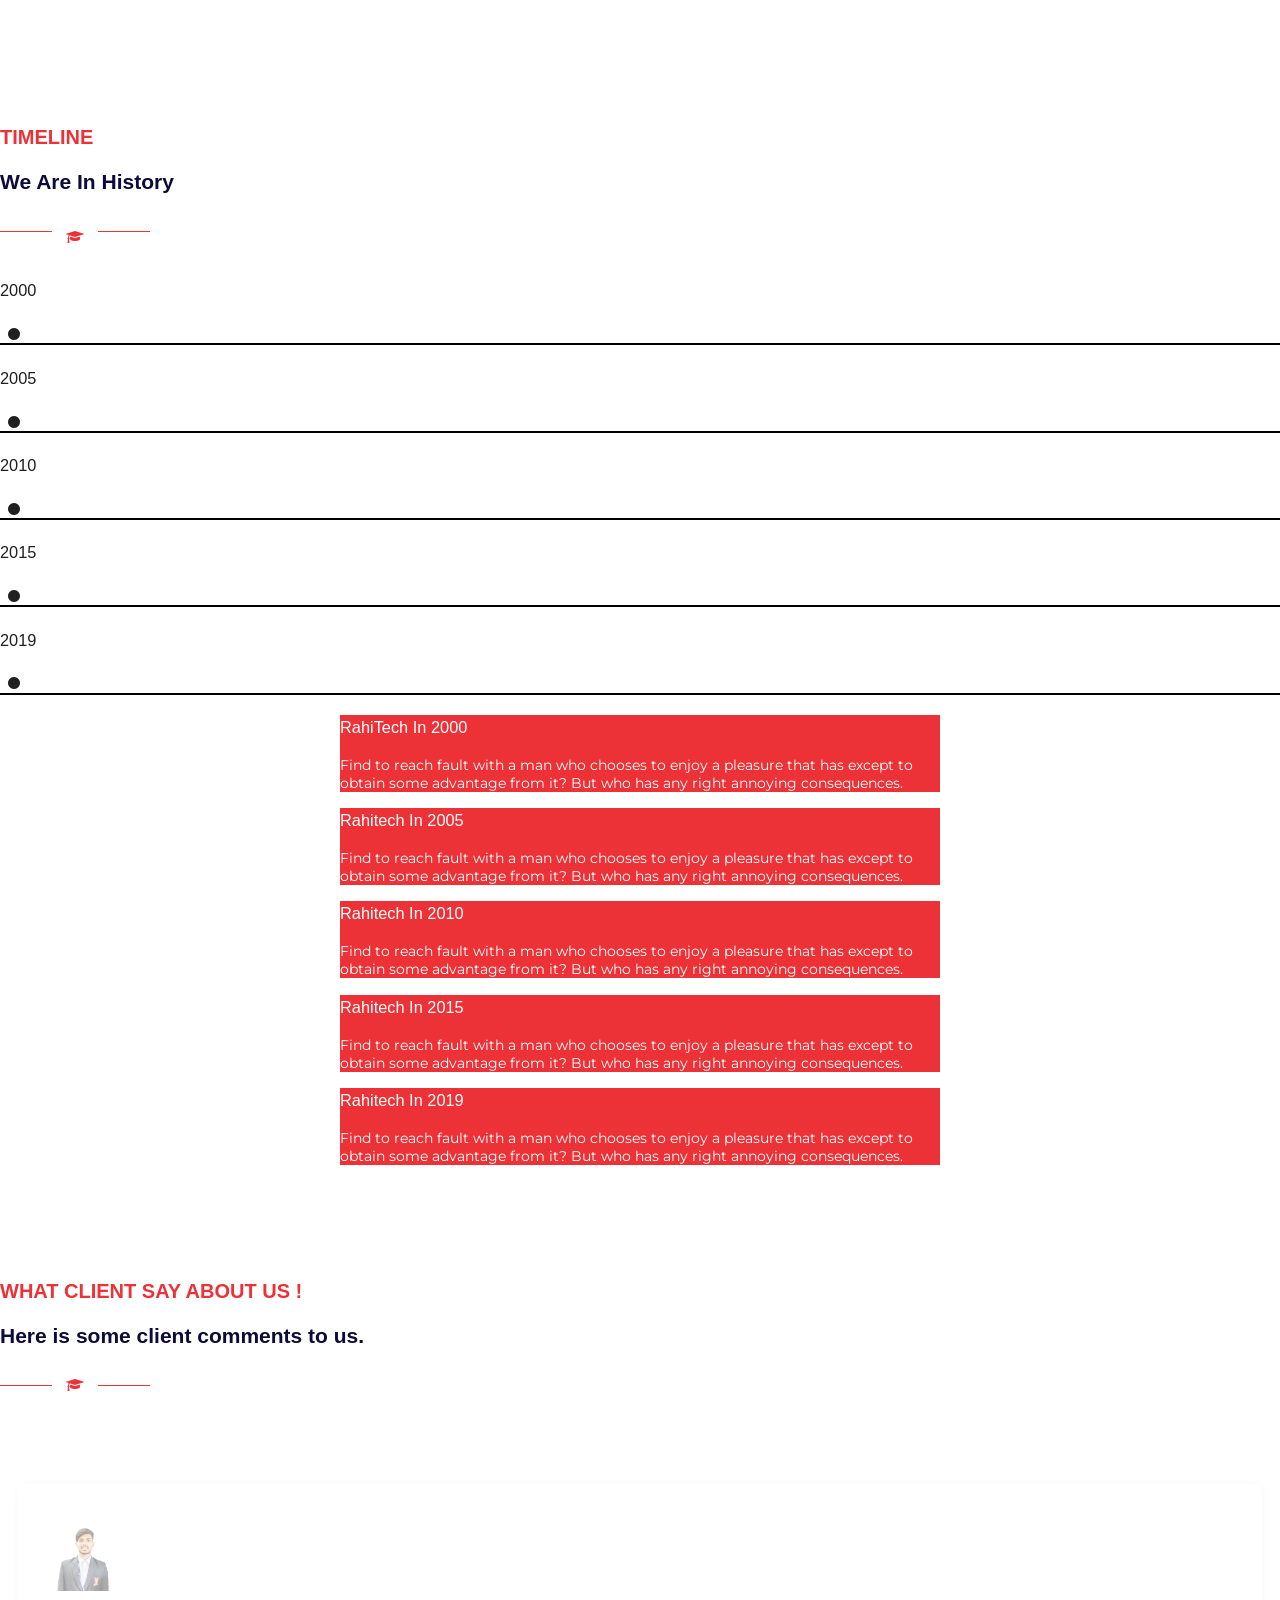
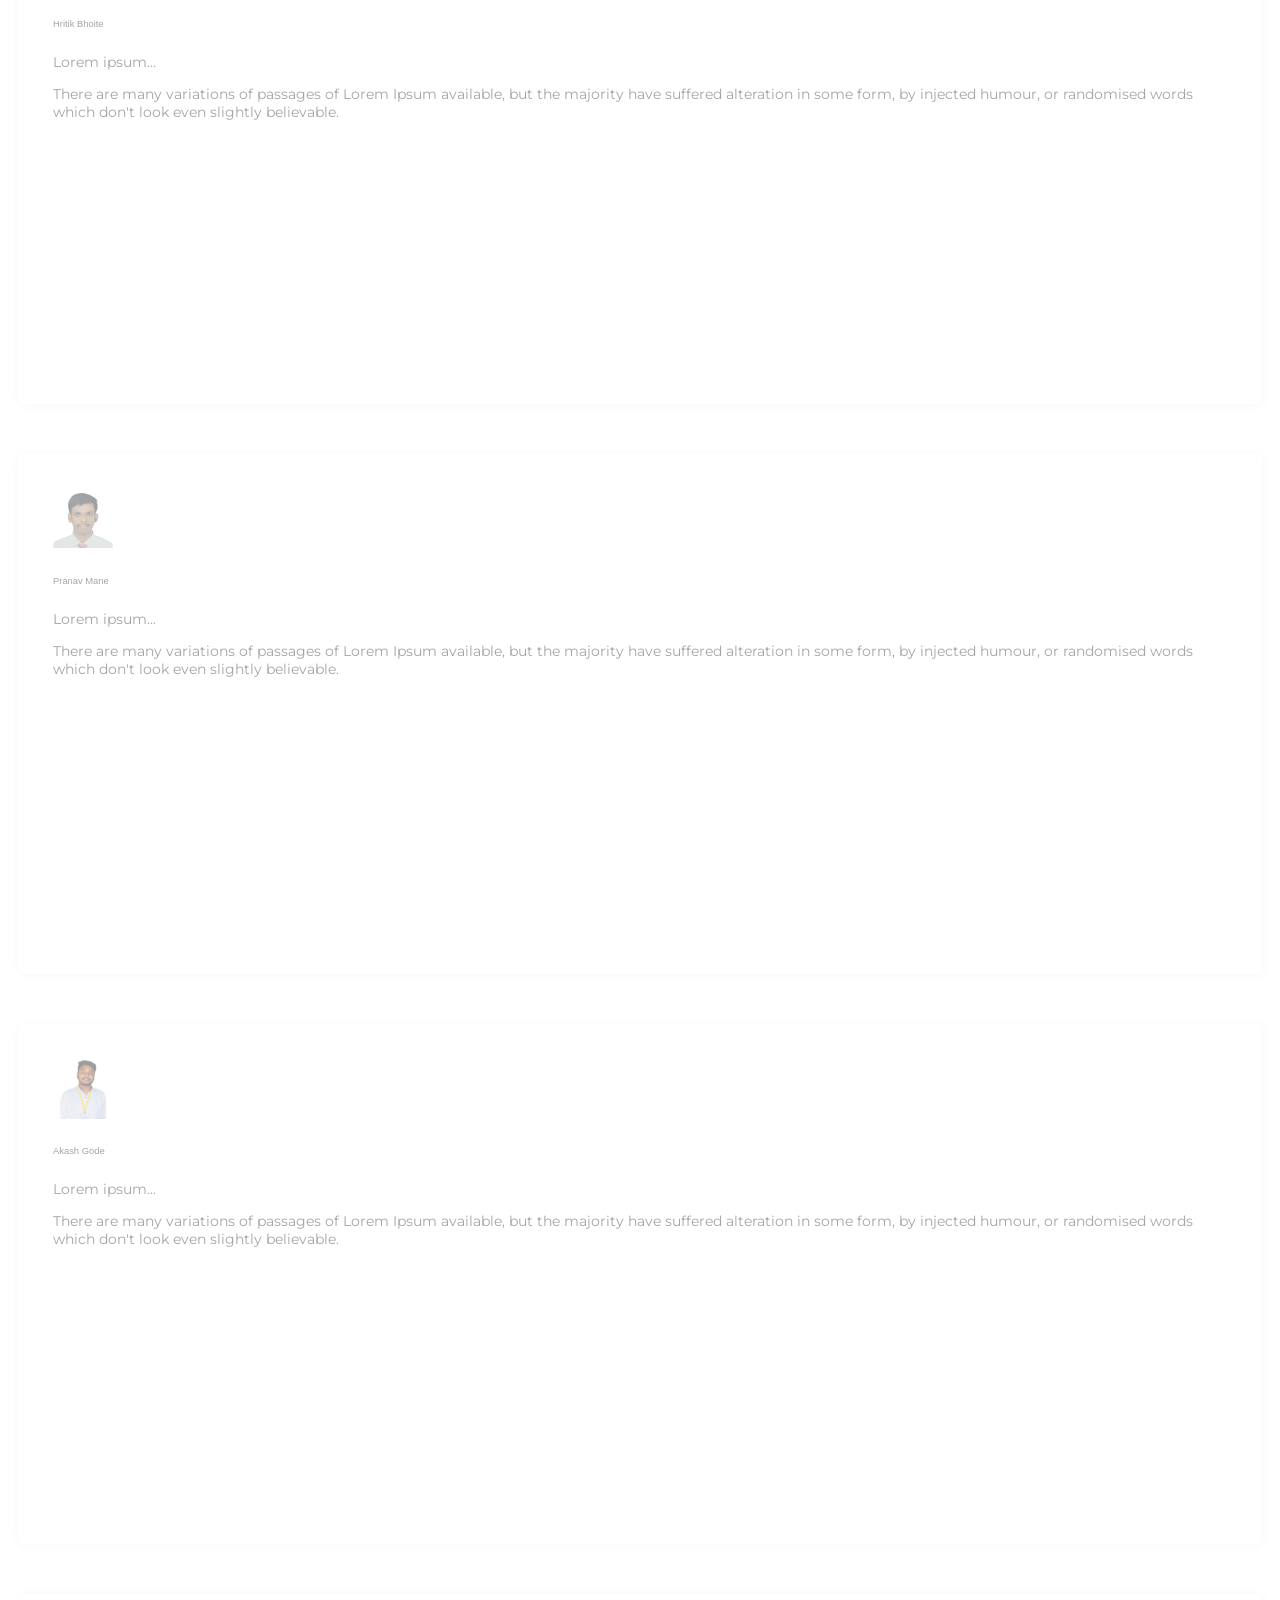
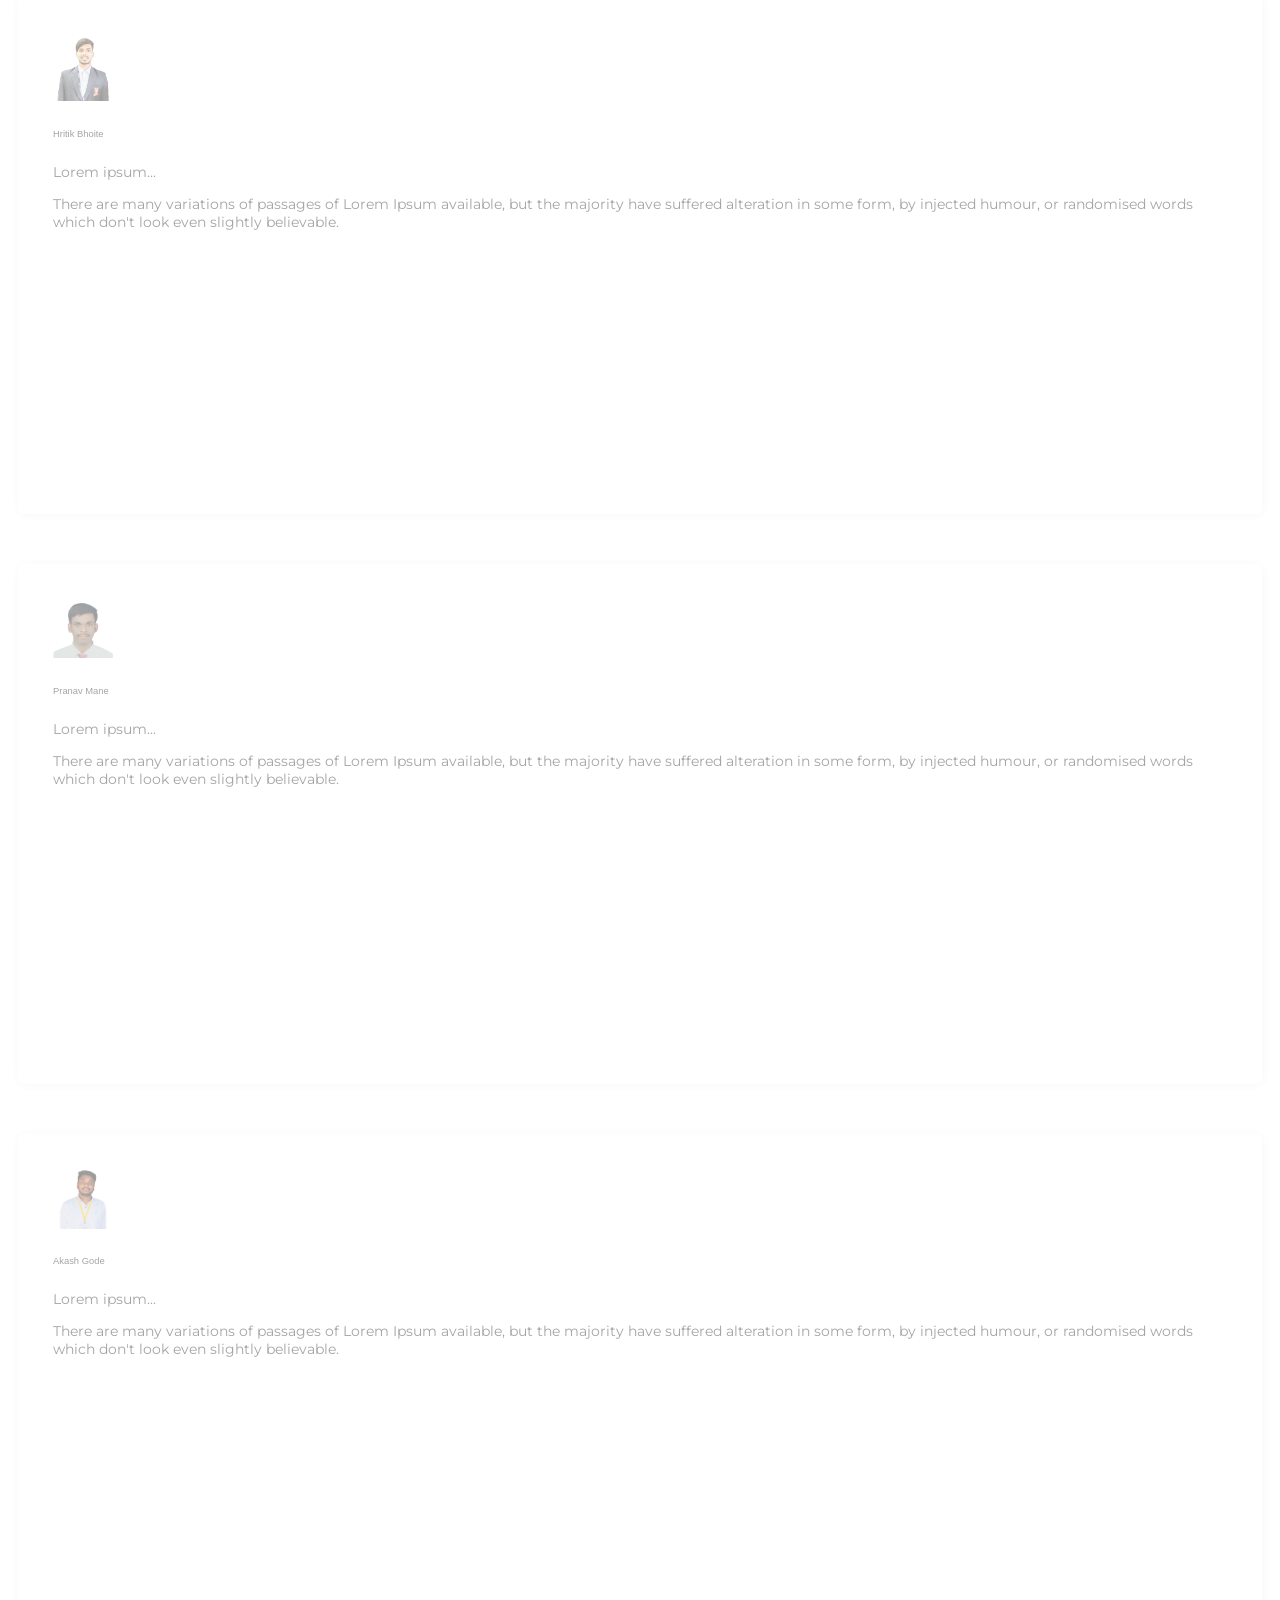
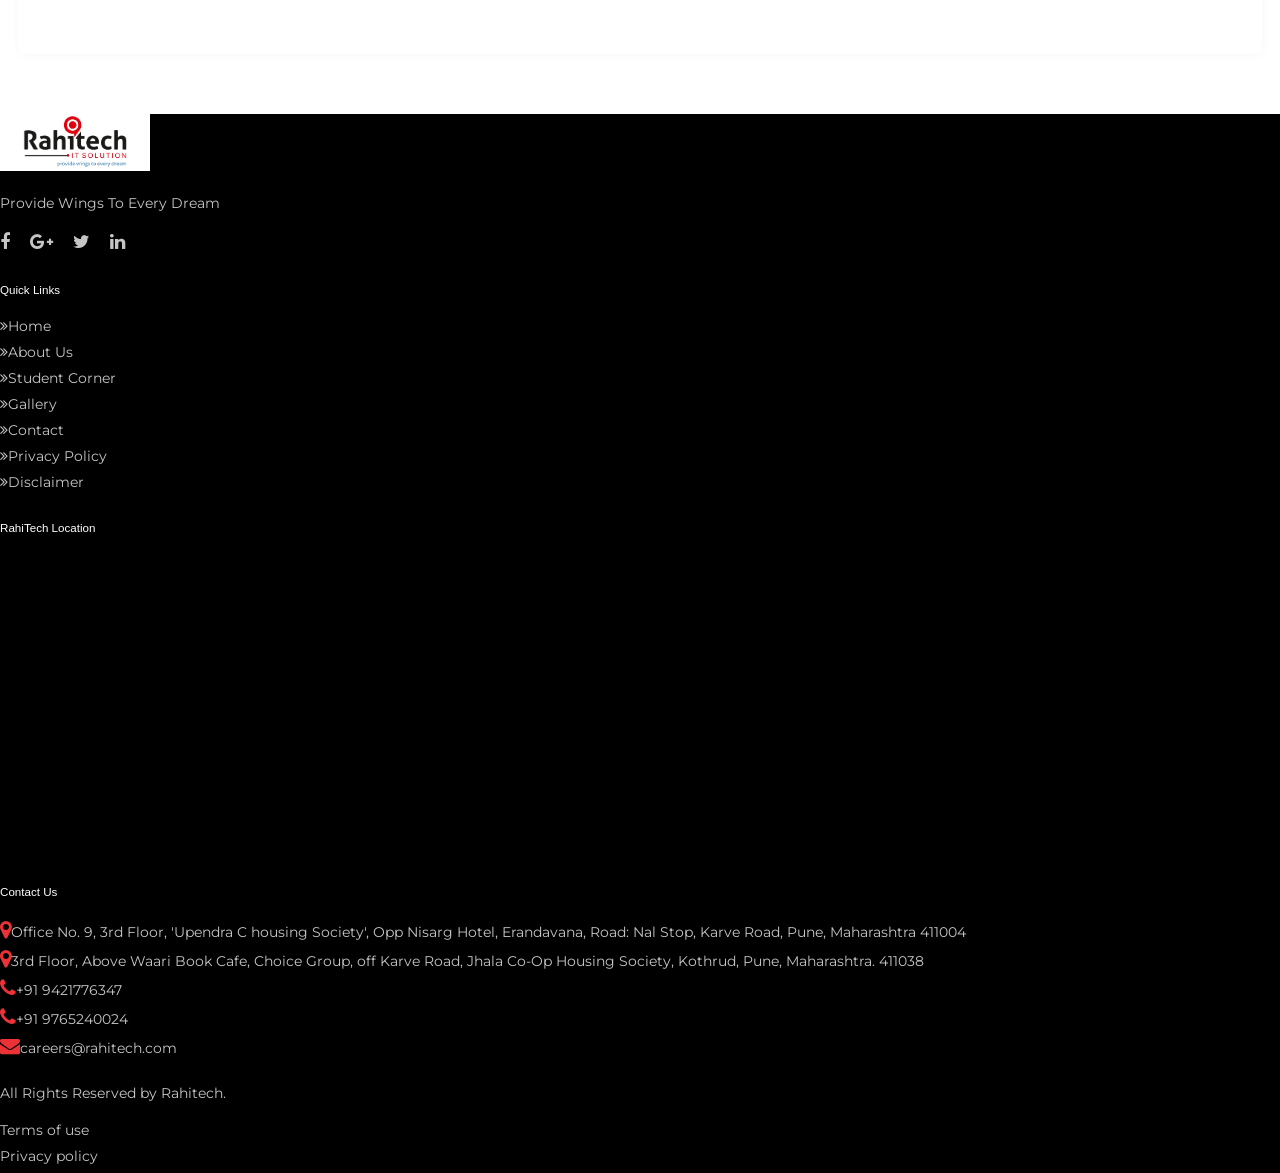
==== commit 7dd956eb: "Update added" ====
--- a/about.html
+++ b/about.html
@@ -77,91 +77,67 @@
         </section>
         <!-- end inner banner -->
         <!-- start about us -->
-        <section class="aboutus">
-            <div class="container">
-                <div class="row">
-
-
-                    <div class="col-lg-6  col-md-8 offset-md-2 offset-lg-0 ">
-                        <h1 class="color-orange fw-bold about-title" data-aos="fade-up" data-aos-duration="1000">15+
-                        </h1>
-                        <h5 class="fw-bold text-uppercase mb-3" data-aos="fade-up" data-aos-duration="1000">YEARS OF
-                            EXPERIANCE</h5>
-                        <p>Sed ut perspiciatis unde omnis iste natus error sit voluptatem accusantium doloremque
-                            laudantium, totam rem aperiam, eaque ipsa quae ab illo inventore veritatis et quasi
-                            architecto beatae vitae dicta sunt explicabo.</p>
-                        <p>Nemo enim ipsam voluptatem quia voluptas sit aspernatur aut odit aut fugit, sed quia
-                            consequuntur magni dolores eos qui ratione voluptatem sequi nesciunt. Neque porro quisquam
-                            est, qui dolorem ipsum quia dolor sit amet, consectetur,
-                            adipisci velit, sed quia non numquam eius modi tempora incidunt ut labore et dolore magnam
-                            aliquam quaerat voluptatem.</p>
-                        <p>Sed ut perspiciatis unde omnis iste natus error sit voluptatem accusantium doloremque
-                            laudantium, totam rem aperiam, eaque ipsa quae ab illo inventore veritatis et quasi
-                            architecto beatae vitae dicta sunt explicabo.</p>
-                    </div>
-
-                    <div class="col-lg-6 col-md-12">
-                        <div class="about-img">
-                            <div class="img_1" data-aos="zoom-in" data-aos-duration="550">
-                                <div class="border-line"></div>
-                                <img src="assets/images/about1.jpg" class="img-fluid" alt="About">
-                            </div>
-                            <div class="img_2 d-flex" data-aos="zoom-in" data-aos-duration="1000">
-                                <h5 class="mb-0 text-white">Our Story</h5>
-                                <a href="./assets/images/Rahitech-Video-1.mp4" data-fancybox="gallery"
-                                    class="video-btn text-white">
-                                    <i class="fa fa-play-circle fa-3x"></i>
-                                </a>
-                            </div>
-                        </div>
-                    </div>
-
-                </div>
-            </div>
-        </section>
+        <section class="aboutus py-5">
+    <div class="container">
+        <div class="row align-items-center">
+              <!-- Right Image + Video -->
+            <div class="col-lg-6 col-md-12">
+                <div class="about-img position-relative">
+                    <div class="img_1" data-aos="zoom-in" data-aos-duration="550">
+                        <div class="border-line"></div>
+                        <img src="assets/images/about1.jpg" class="img-fluid rounded shadow" alt="About Rahitech Solution">
+                    </div>
+                    <div class="img_2 d-flex align-items-center justify-content-center" data-aos="zoom-in" data-aos-duration="1000">
+                        <h5 class="mb-0 text-white me-3">Our Story</h5>
+                        <a href="./assets/images/Rahitech-Video-1.mp4" data-fancybox="gallery"
+                           class="video-btn text-white">
+                            <i class="fa fa-play-circle fa-3x"></i>
+                        </a>
+                    </div>
+                </div>
+            </div>
+
+            <!-- Left Content -->
+            <div class="col-lg-6 col-md-8 offset-md-2 offset-lg-0">
+                <h1 class="color-orange fw-bold about-title" data-aos="fade-up" data-aos-duration="1000">10+</h1>
+                <h5 class="fw-bold text-uppercase mb-3" data-aos="fade-up" data-aos-duration="1000">
+                    YEARS OF EXCELLENCE
+                </h5>
+                <p>
+                    Rahitech Solution is a leading IT training and placement organization based in Pune, 
+                    with over 10 years of excellence in shaping careers and empowering professionals. 
+                    Since our inception, we have been committed to bridging the gap between academic 
+                    learning and industry requirements by delivering high-quality, practical, and 
+                    career-oriented training programs.
+                </p>
+                <p>
+                    Rahitech Solution has successfully trained more than 
+                    <strong>5,000+ professionals</strong> and facilitated the placement of 
+                    <strong>15,000+ candidates</strong> in reputed IT companies across India. 
+                    Our strong industry network, experienced trainers, and result-driven approach 
+                    make us a trusted partner for students, professionals, and corporate clients alike.
+                </p>
+                <p>
+                    We specialize in 
+                    <strong>Software Development, Data Science & Analytics, Artificial Intelligence & 
+                    Machine Learning (AI & ML), IT Infrastructure, Networking, Cybersecurity, 
+                    and Cloud Computing</strong>. Our training programs are designed to match current 
+                    industry trends, equipping learners with in-demand skills and hands-on project experience.
+                </p>
+                <p class="fw-semibold text-dark">
+                    At Rahitech Solution, we believe in 
+                    <span class="text-primary">“Education with Employability”</span> – ensuring every 
+                    learner is not only trained but also guided towards building a successful career.
+                </p>
+            </div>
+        </div>
+    </div>
+</section>
+
         <!-- end about us -->
 
         <!-- start about us secound -->
-        <section class="aboutus">
-            <div class="container">
-                <div class="row">
-
-                    <div class="col-lg-6 col-md-8 offset-md-2 offset-lg-0 mb-4">
-                        <div class="about-img">
-                            <div class="img_1" data-aos="zoom-in" data-aos-duration="550">
-                                <div class="border-line"></div>
-                                <img src="assets/images/about1.jpg" class="img-fluid" alt="About">
-                            </div>
-                            <div class="img_2 d-flex" data-aos="zoom-in" data-aos-duration="1000">
-                                <h5 class="mb-0 text-white">Our Story</h5>
-                                <a href="./assets/images/Rahitech-Video-2.mp4" data-fancybox="gallery"
-                                    class="video-btn text-white">
-                                    <i class="fa fa-play-circle fa-3x"></i>
-                                </a>
-                            </div>
-                        </div>
-                    </div>
-
-                    <div class="col-lg-6 col-md-12 mt-4">
-                        <h1 class="color-orange fw-bold about-title" data-aos="fade-up" data-aos-duration="1000">15+
-                        </h1>
-                        <h5 class="fw-bold text-uppercase mb-3" data-aos="fade-up" data-aos-duration="1000">YEARS OF
-                            EXPERIANCE</h5>
-                        <p>Sed ut perspiciatis unde omnis iste natus error sit voluptatem accusantium doloremque
-                            laudantium, totam rem aperiam, eaque ipsa quae ab illo inventore veritatis et quasi
-                            architecto beatae vitae dicta sunt explicabo.</p>
-                        <p>Nemo enim ipsam voluptatem quia voluptas sit aspernatur aut odit aut fugit, sed quia
-                            consequuntur magni dolores eos qui ratione voluptatem sequi nesciunt. Neque porro quisquam
-                            est, qui dolorem ipsum quia dolor sit amet, consectetur,
-                            adipisci velit, sed quia non numquam eius modi tempora incidunt ut labore et dolore magnam
-                            aliquam quaerat voluptatem.</p>
-                        <p>Sed ut perspiciatis unde omnis iste natus error sit voluptatem accusantium doloremque
-                            laudantium, totam rem aperiam, eaque ipsa quae ab illo inventore veritatis et quasi
-                            architecto beatae vitae dicta sunt explicabo.</p>
-                    </div>
-                </div>
-            </div>
-        </section>
+       
         <!--secound about us end  -->
 
 
@@ -176,45 +152,28 @@
                     </div>
                 </div>
                 <div class="row">
-                    <div class="col-md-4">
-                        <div class="target-block text-white p-lg-5 p-md-3 p-sm-3 p-2 mb-lg-0 mb-mb-0 mb-xl-0 mb-sm-5 mb-4"
+                    <div class="col-md-6">
+                        <div class="target-block text-white p-lg-5 p-md-3 p-sm-3 p-2 mb-lg-0 mb-mb-0 mb-xl-0 mb-sm-5 mb-4 "
                             data-aos="flip-up" data-aos-duration="1000">
                             <div class="border-line"></div>
                             <i class="fa fa-check-circle fa-3x color-orange mb-3"></i>
                             <h4 class="fw-bold">Mission</h4>
-                            <p>Aliquip exea conse quat nul duis crib irure dolor in reprehenderit voluptate velit ese
-                                cillum dolore fugiat.</p>
-                            <a href="javascript:" class="btn text-white ps-0">Read More <i
-                                    class="fa fa-angle-double-right ms-2"></i>
-                            </a>
-                        </div>
-                    </div>
-                    <div class="col-md-4">
+                            <p>“Our mission is to nurture talent, create opportunities, and contribute in building a skilled workforce for the nation entering into new digital era.”
+                            </br>
+                            </br>
+                            </p>
+                        </div>
+                    </div>
+                    <div class="col-md-6">
                         <div class="target-block text-white  p-lg-5 p-md-3 p-sm-3 p-2 mb-lg-0 mb-mb-0 mb-xl-0 mb-sm-5 mb-4"
                             data-aos="flip-up" data-aos-duration="1000">
                             <div class="border-line"></div>
                             <i class="fa fa-eye fa-3x color-orange mb-3"></i>
                             <h4 class="fw-bold">Vision</h4>
-                            <p>Aliquip exea conse quat nul duis crib irure dolor in reprehenderit voluptate velit ese
-                                cillum dolore fugiat.</p>
-                            <a href="javascript:" class="btn text-white ps-0">Read More <i
-                                    class="fa fa-angle-double-right ms-2"></i>
-                            </a>
-                        </div>
-                    </div>
-                    <div class="col-md-4">
-                        <div class="target-block text-white  p-lg-5 p-md-3 p-2 mb-lg-0 mb-mb-0 mb-xl-0"
-                            data-aos="flip-up" data-aos-duration="1000">
-                            <div class="border-line"></div>
-                            <i class="fa fa-certificate fa-3x color-orange mb-3"></i>
-                            <h4 class="fw-bold">Award</h4>
-                            <p>Aliquip exea conse quat nul duis crib irure dolor in reprehenderit voluptate velit ese
-                                cillum dolore fugiat.</p>
-                            <a href="javascript:" class="btn text-white ps-0">Read More <i
-                                    class="fa fa-angle-double-right ms-2"></i>
-                            </a>
-                        </div>
-                    </div>
+                            <p>“To lead with innovation and inspire with excellence by becoming a trusted hub for IT education, skills, and placements that empower individuals to succeed in a dynamic digital world.”</p>
+                        </div>
+                    </div>
+                   
                 </div>
             </div>
         </section>
--- a/assets/css/style.css
+++ b/assets/css/style.css
@@ -699,24 +699,26 @@
 
 .left-btn:after {
     position: absolute;
-    content: '';
+    /* content: ''; */
     background: #ed3237;
+    cursor: pointer;
     width: 40px;
     height: 100%;
     top: 0;
     left: -17px;
-    z-index: -1;
+    z-index: 10;
 }
 
 .right-btn:after {
     position: absolute;
-    content: '';
+    /* content: ''; */
     background: #ed3237;
+    cursor: pointer;
     width: 40px;
     height: 100%;
     top: 0;
     right: -17px;
-    z-index: -1;
+    z-index: 10
 }
 
 /*6. Service*/
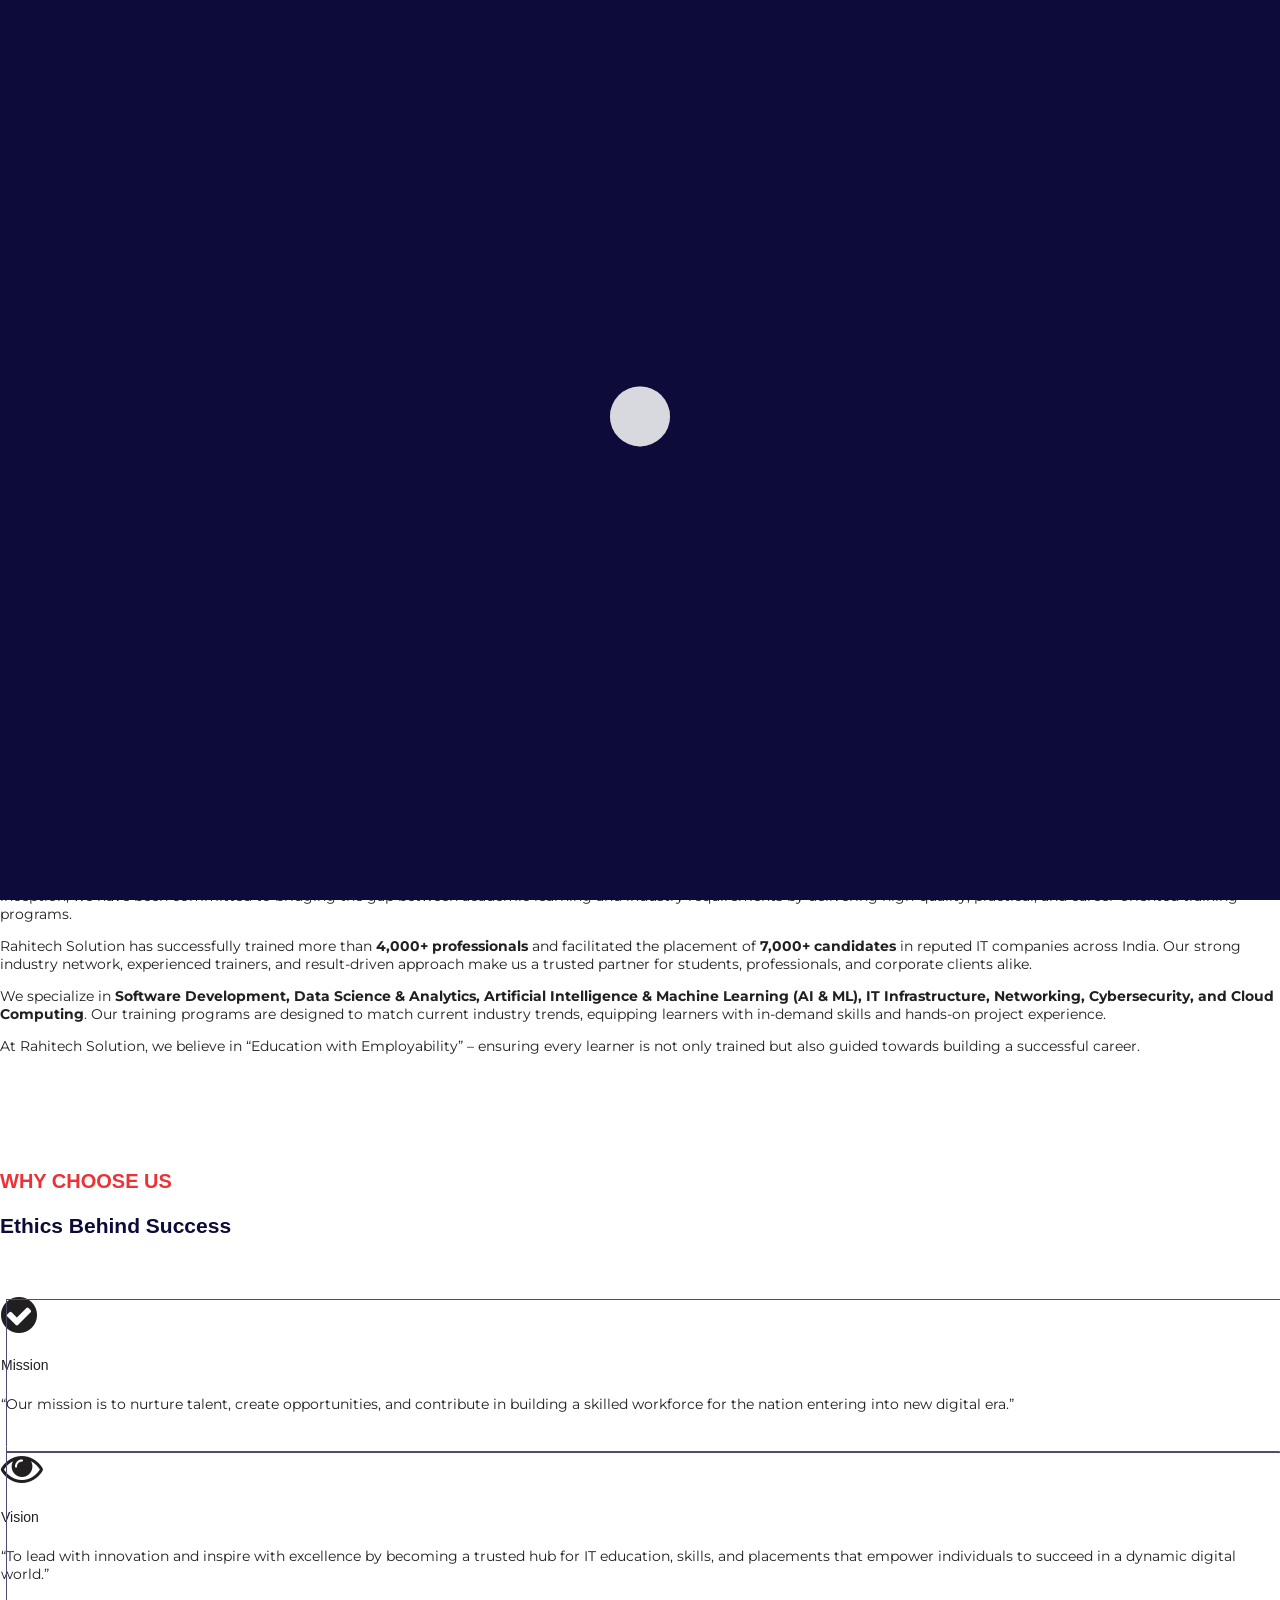
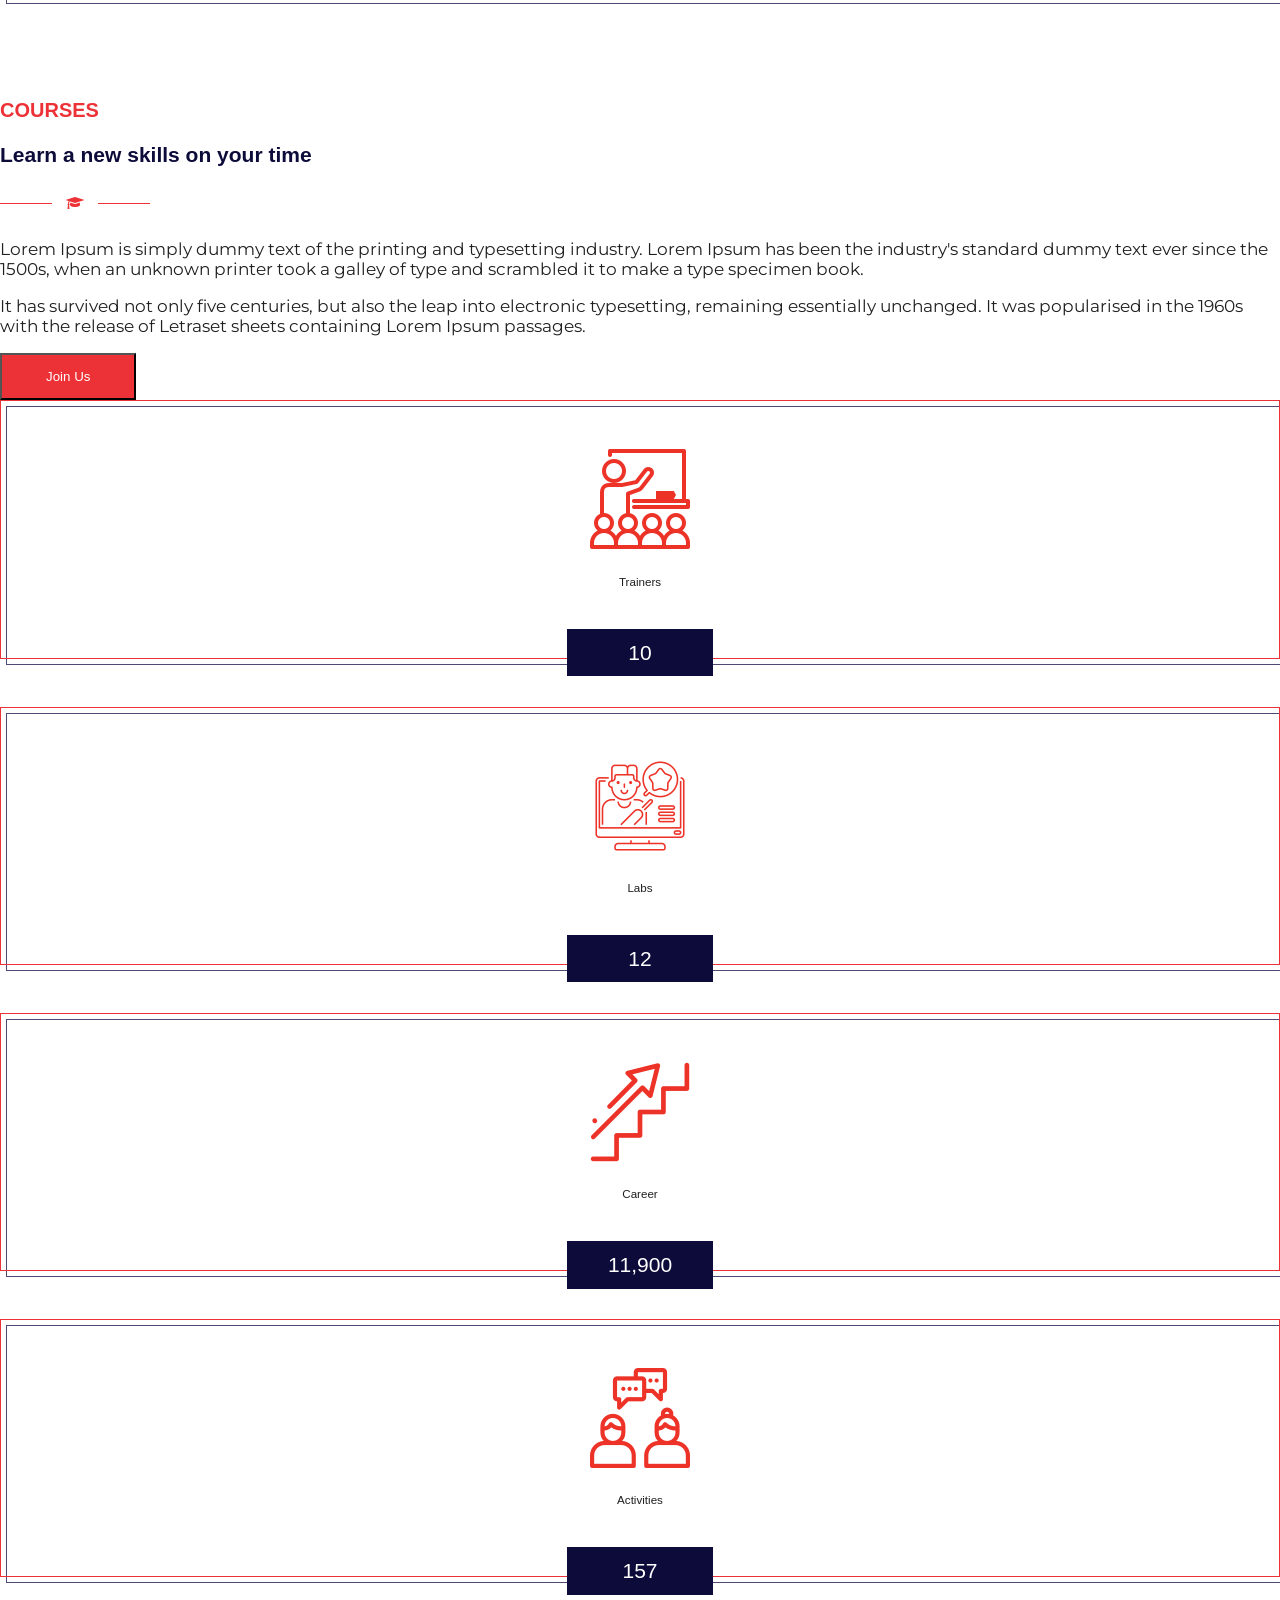
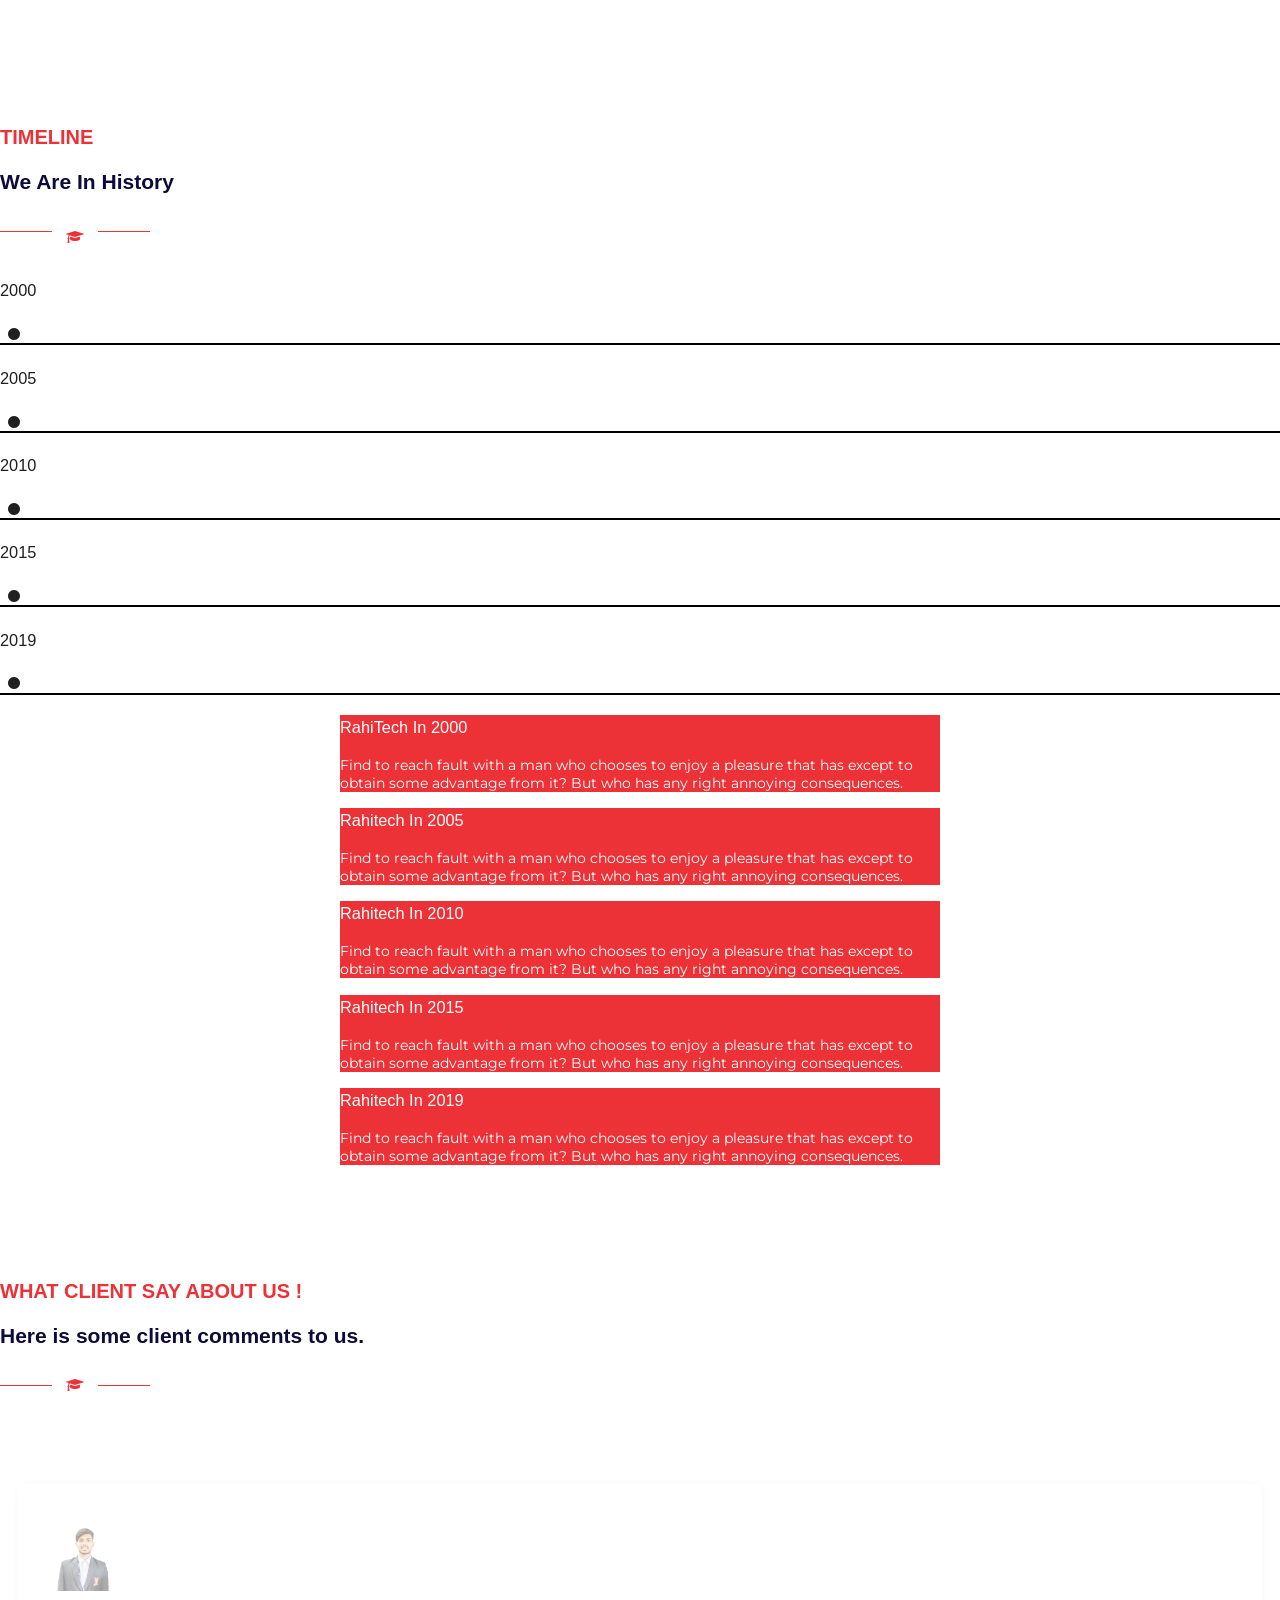
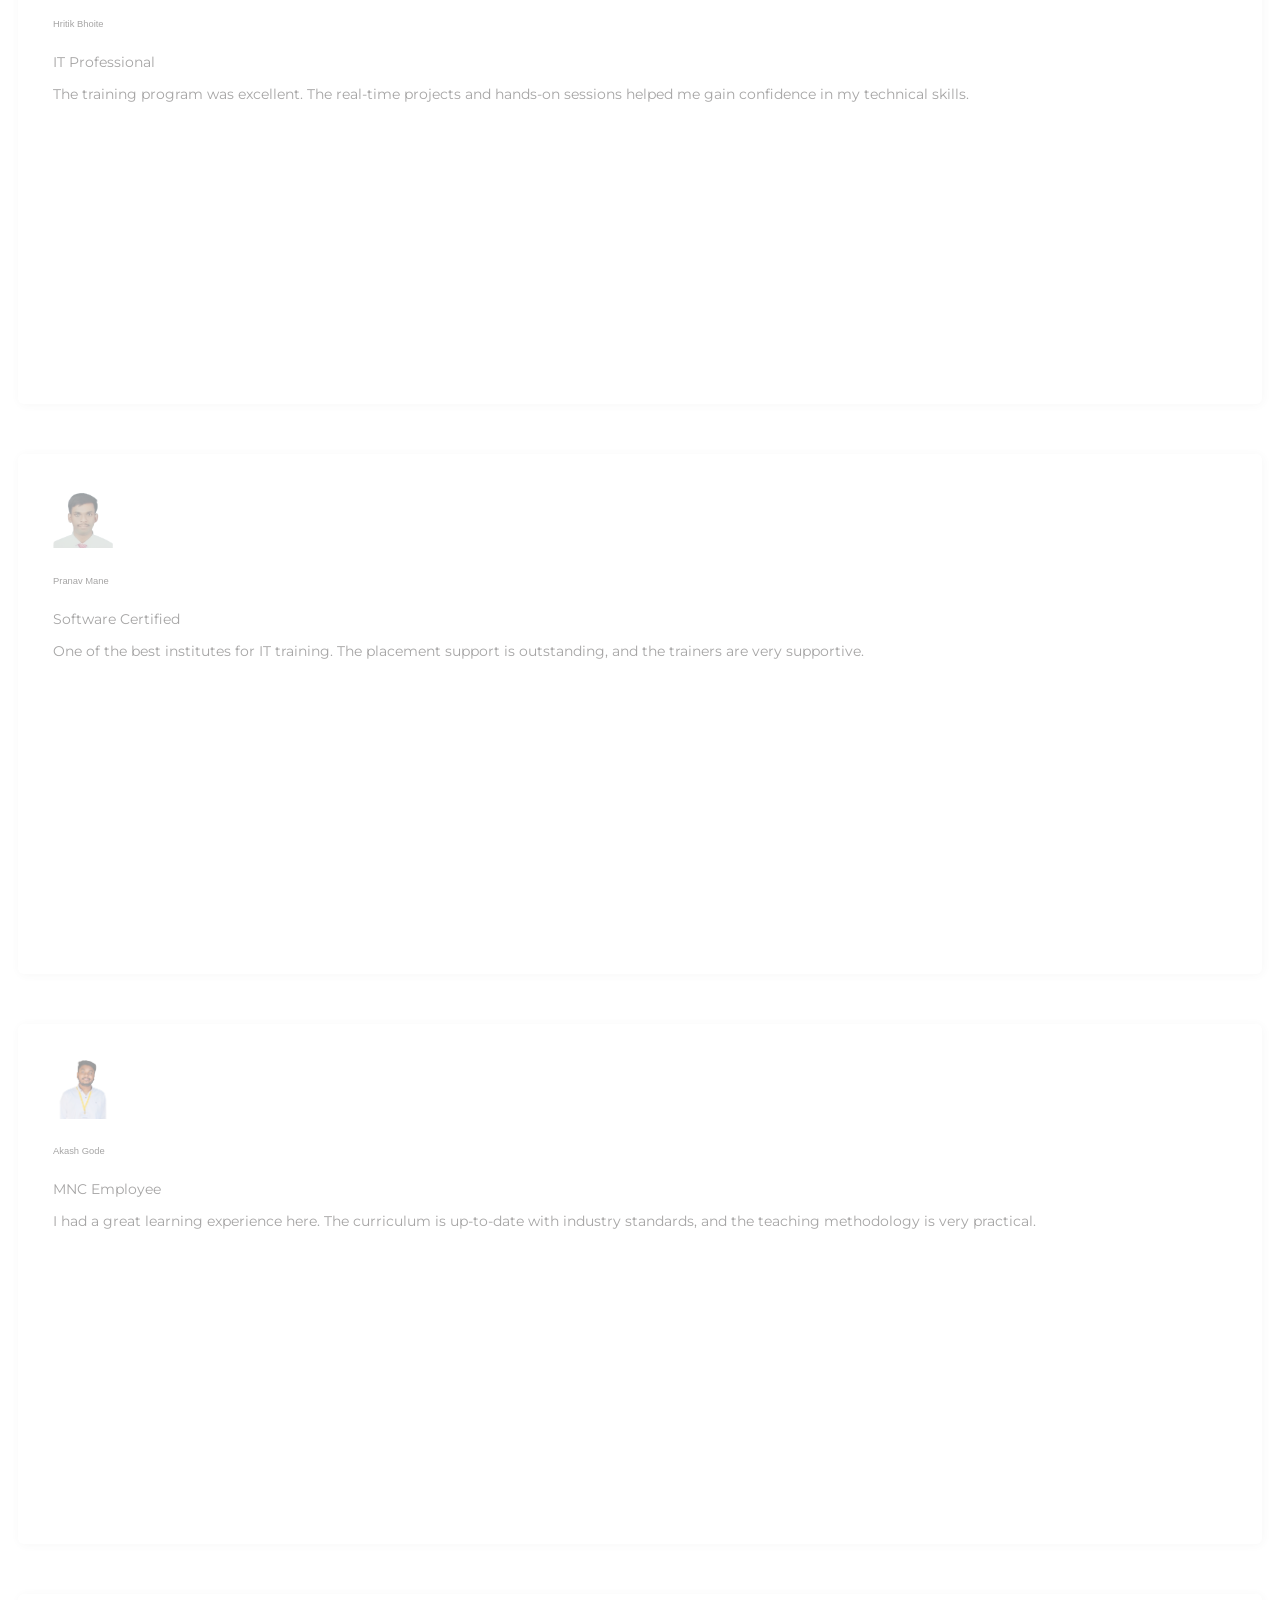
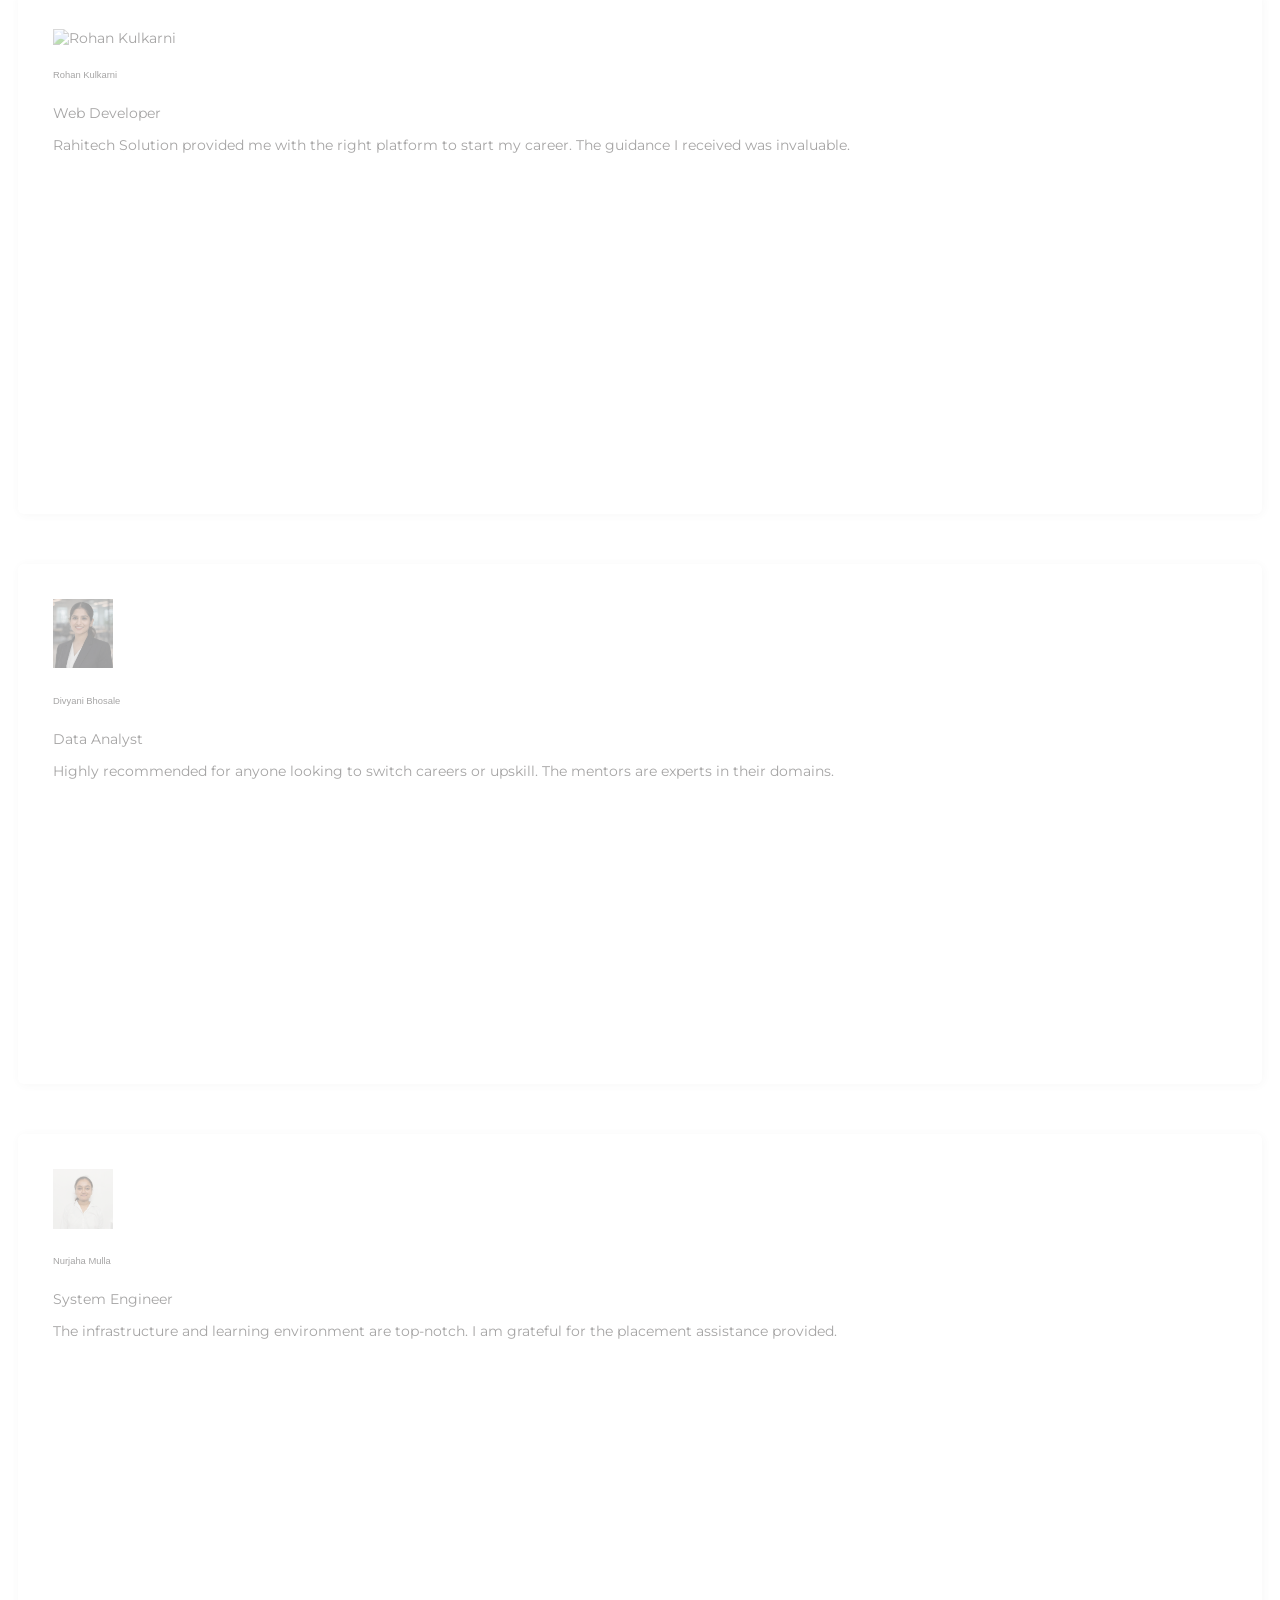
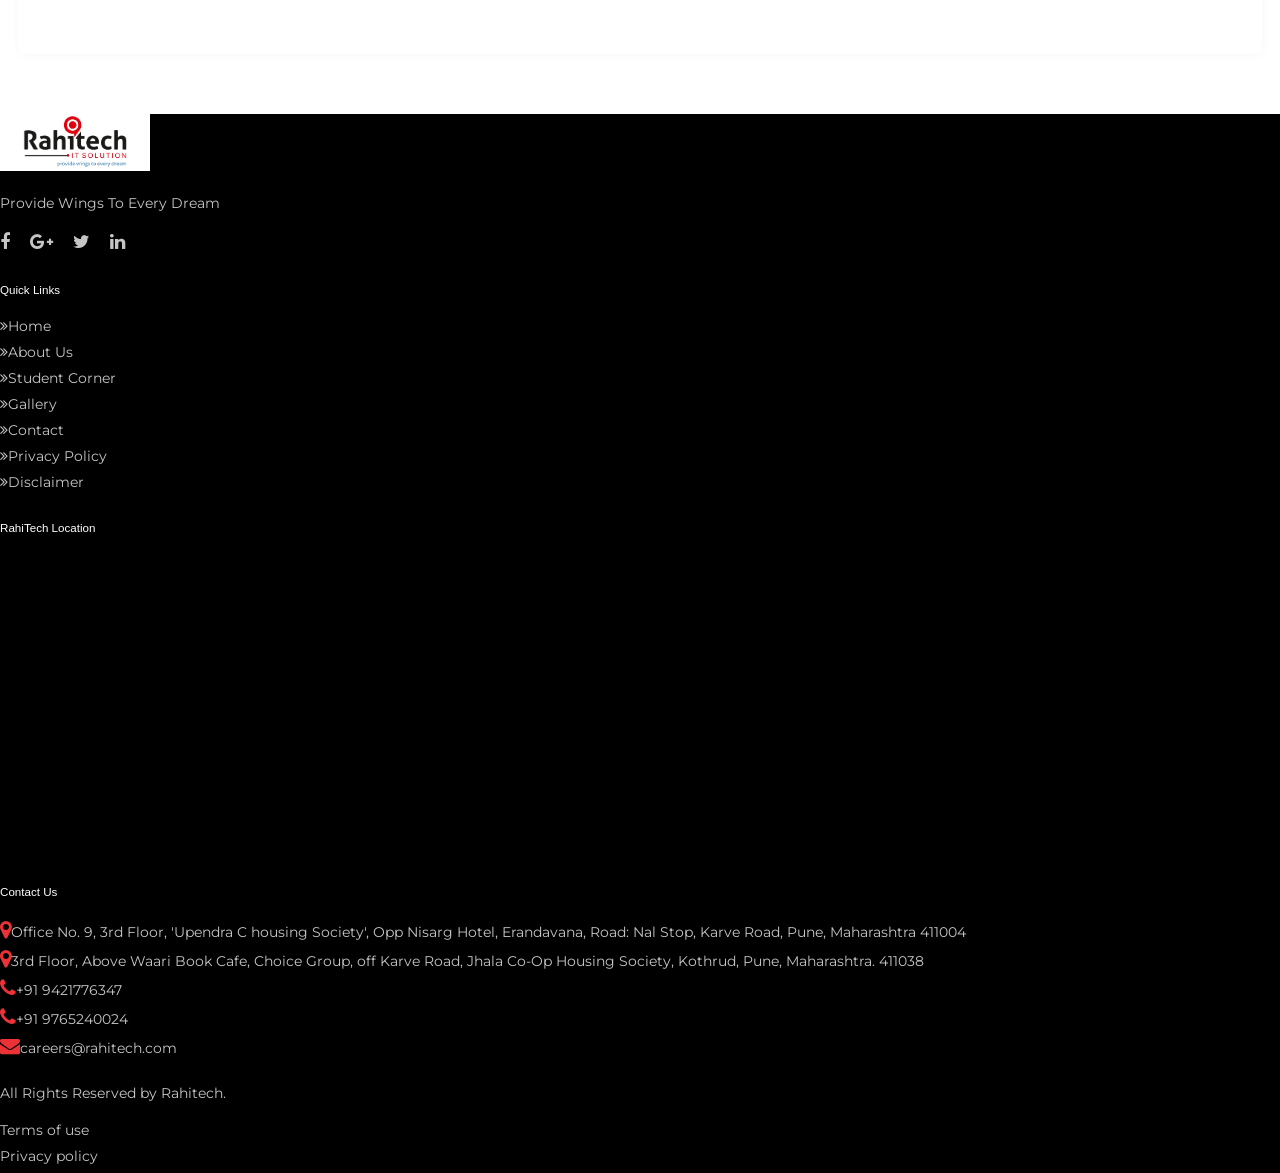
==== commit c94cd963: "testimonials Updated" ====
--- a/about.html
+++ b/about.html
@@ -78,66 +78,69 @@
         <!-- end inner banner -->
         <!-- start about us -->
         <section class="aboutus py-5">
-    <div class="container">
-        <div class="row align-items-center">
-              <!-- Right Image + Video -->
-            <div class="col-lg-6 col-md-12">
-                <div class="about-img position-relative">
-                    <div class="img_1" data-aos="zoom-in" data-aos-duration="550">
-                        <div class="border-line"></div>
-                        <img src="assets/images/about1.jpg" class="img-fluid rounded shadow" alt="About Rahitech Solution">
-                    </div>
-                    <div class="img_2 d-flex align-items-center justify-content-center" data-aos="zoom-in" data-aos-duration="1000">
-                        <h5 class="mb-0 text-white me-3">Our Story</h5>
-                        <a href="./assets/images/Rahitech-Video-1.mp4" data-fancybox="gallery"
-                           class="video-btn text-white">
-                            <i class="fa fa-play-circle fa-3x"></i>
-                        </a>
+            <div class="container">
+                <div class="row align-items-center">
+                    <!-- Right Image + Video -->
+                    <div class="col-lg-6 col-md-12">
+                        <div class="about-img position-relative">
+                            <div class="img_1" data-aos="zoom-in" data-aos-duration="550">
+                                <div class="border-line"></div>
+                                <img src="assets/images/about1.jpg" class="img-fluid rounded shadow"
+                                    alt="About Rahitech Solution">
+                            </div>
+                            <div class="img_2 d-flex align-items-center justify-content-center" data-aos="zoom-in"
+                                data-aos-duration="1000">
+                                <h5 class="mb-0 text-white me-3">Our Story</h5>
+                                <a href="./assets/images/Rahitech-Video-1.mp4" data-fancybox="gallery"
+                                    class="video-btn text-white">
+                                    <i class="fa fa-play-circle fa-3x"></i>
+                                </a>
+                            </div>
+                        </div>
+                    </div>
+
+                    <!-- Left Content -->
+                    <div class="col-lg-6 col-md-8 offset-md-2 offset-lg-0">
+                        <h1 class="color-orange fw-bold about-title" data-aos="fade-up" data-aos-duration="1000">10+
+                        </h1>
+                        <h5 class="fw-bold text-uppercase mb-3" data-aos="fade-up" data-aos-duration="1000">
+                            YEARS OF EXCELLENCE
+                        </h5>
+                        <p>
+                            Rahitech Solution is a leading IT training and placement organization based in Pune,
+                            with over 10 years of excellence in shaping careers and empowering professionals.
+                            Since our inception, we have been committed to bridging the gap between academic
+                            learning and industry requirements by delivering high-quality, practical, and
+                            career-oriented training programs.
+                        </p>
+                        <p>
+                            Rahitech Solution has successfully trained more than
+                            <strong>4,000+ professionals</strong> and facilitated the placement of
+                            <strong>7,000+ candidates</strong> in reputed IT companies across India.
+                            Our strong industry network, experienced trainers, and result-driven approach
+                            make us a trusted partner for students, professionals, and corporate clients alike.
+                        </p>
+                        <p>
+                            We specialize in
+                            <strong>Software Development, Data Science & Analytics, Artificial Intelligence &
+                                Machine Learning (AI & ML), IT Infrastructure, Networking, Cybersecurity,
+                                and Cloud Computing</strong>. Our training programs are designed to match current
+                            industry trends, equipping learners with in-demand skills and hands-on project experience.
+                        </p>
+                        <p class="fw-semibold text-dark">
+                            At Rahitech Solution, we believe in
+                            <span class="text-primary">“Education with Employability”</span> – ensuring every
+                            learner is not only trained but also guided towards building a successful career.
+                        </p>
                     </div>
                 </div>
             </div>
-
-            <!-- Left Content -->
-            <div class="col-lg-6 col-md-8 offset-md-2 offset-lg-0">
-                <h1 class="color-orange fw-bold about-title" data-aos="fade-up" data-aos-duration="1000">10+</h1>
-                <h5 class="fw-bold text-uppercase mb-3" data-aos="fade-up" data-aos-duration="1000">
-                    YEARS OF EXCELLENCE
-                </h5>
-                <p>
-                    Rahitech Solution is a leading IT training and placement organization based in Pune, 
-                    with over 10 years of excellence in shaping careers and empowering professionals. 
-                    Since our inception, we have been committed to bridging the gap between academic 
-                    learning and industry requirements by delivering high-quality, practical, and 
-                    career-oriented training programs.
-                </p>
-                <p>
-                    Rahitech Solution has successfully trained more than 
-                    <strong>5,000+ professionals</strong> and facilitated the placement of 
-                    <strong>15,000+ candidates</strong> in reputed IT companies across India. 
-                    Our strong industry network, experienced trainers, and result-driven approach 
-                    make us a trusted partner for students, professionals, and corporate clients alike.
-                </p>
-                <p>
-                    We specialize in 
-                    <strong>Software Development, Data Science & Analytics, Artificial Intelligence & 
-                    Machine Learning (AI & ML), IT Infrastructure, Networking, Cybersecurity, 
-                    and Cloud Computing</strong>. Our training programs are designed to match current 
-                    industry trends, equipping learners with in-demand skills and hands-on project experience.
-                </p>
-                <p class="fw-semibold text-dark">
-                    At Rahitech Solution, we believe in 
-                    <span class="text-primary">“Education with Employability”</span> – ensuring every 
-                    learner is not only trained but also guided towards building a successful career.
-                </p>
-            </div>
-        </div>
-    </div>
-</section>
+        </section>
 
         <!-- end about us -->
 
         <!-- start about us secound -->
-       
+
         <!--secound about us end  -->
 
 
@@ -158,9 +161,10 @@
                             <div class="border-line"></div>
                             <i class="fa fa-check-circle fa-3x color-orange mb-3"></i>
                             <h4 class="fw-bold">Mission</h4>
-                            <p>“Our mission is to nurture talent, create opportunities, and contribute in building a skilled workforce for the nation entering into new digital era.”
-                            </br>
-                            </br>
+                            <p>“Our mission is to nurture talent, create opportunities, and contribute in building a
+                                skilled workforce for the nation entering into new digital era.”
+                                </br>
+                                </br>
                             </p>
                         </div>
                     </div>
@@ -170,10 +174,12 @@
                             <div class="border-line"></div>
                             <i class="fa fa-eye fa-3x color-orange mb-3"></i>
                             <h4 class="fw-bold">Vision</h4>
-                            <p>“To lead with innovation and inspire with excellence by becoming a trusted hub for IT education, skills, and placements that empower individuals to succeed in a dynamic digital world.”</p>
-                        </div>
-                    </div>
-                   
+                            <p>“To lead with innovation and inspire with excellence by becoming a trusted hub for IT
+                                education, skills, and placements that empower individuals to succeed in a dynamic
+                                digital world.”</p>
+                        </div>
+                    </div>
+
                 </div>
             </div>
         </section>
@@ -440,10 +446,10 @@
             })
             .then(data => {
                 const Testimonials = data.Testimonials;
-                console.log(typeof(Testimonials))
+                console.log(typeof (Testimonials))
                 console.log(Testimonials)
                 var Info = '';
-                
+
                 Testimonials.forEach(e => {
                     Info += `<div class="card m-2">
                     			<div class="client-block p-3" data-aos="zoom-in" data-aos-duration="1000">
@@ -465,7 +471,7 @@
                 console.error('Error Loading JSON:', error);
             })
     </script>
-    
+
     <!-- ===============jQuery Frameworks============= -->
     <script src="assets/js/jquery.min.js"></script>
     <script src="assets/js/popper.min.js"></script>
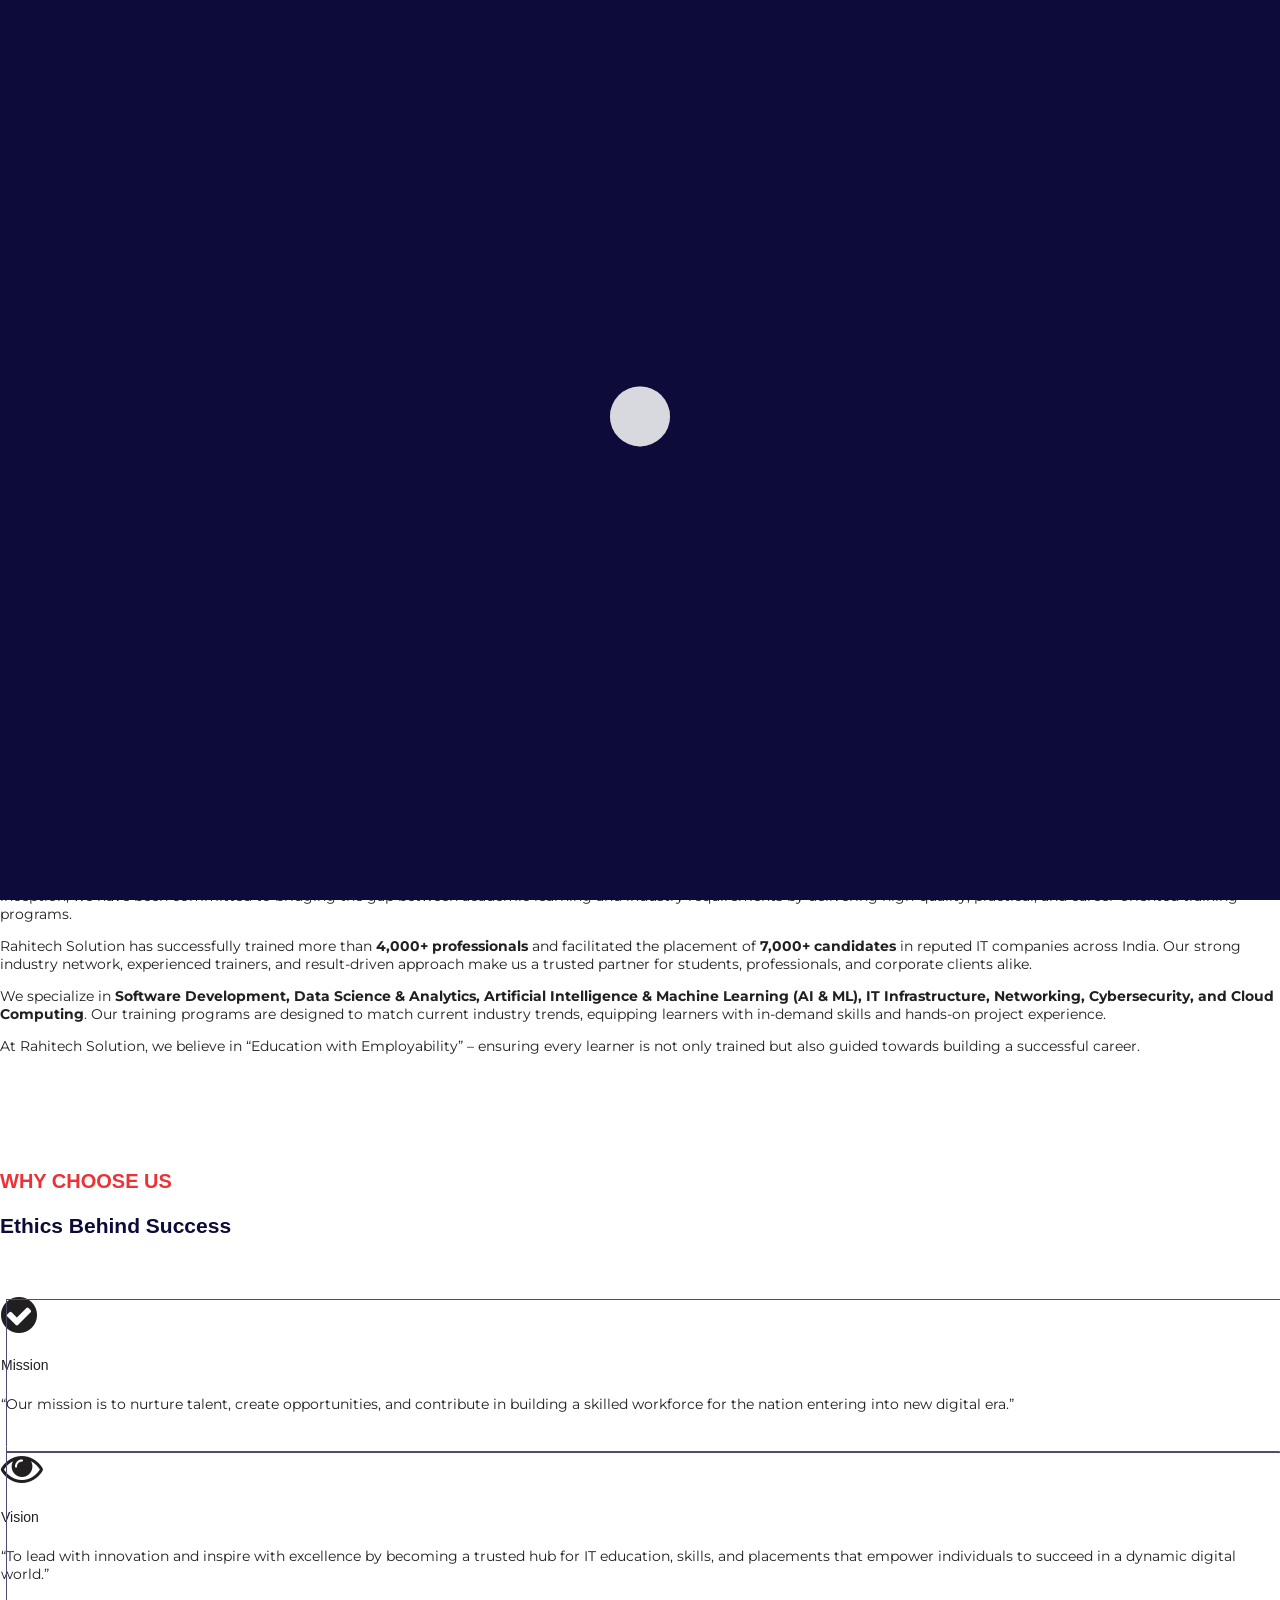
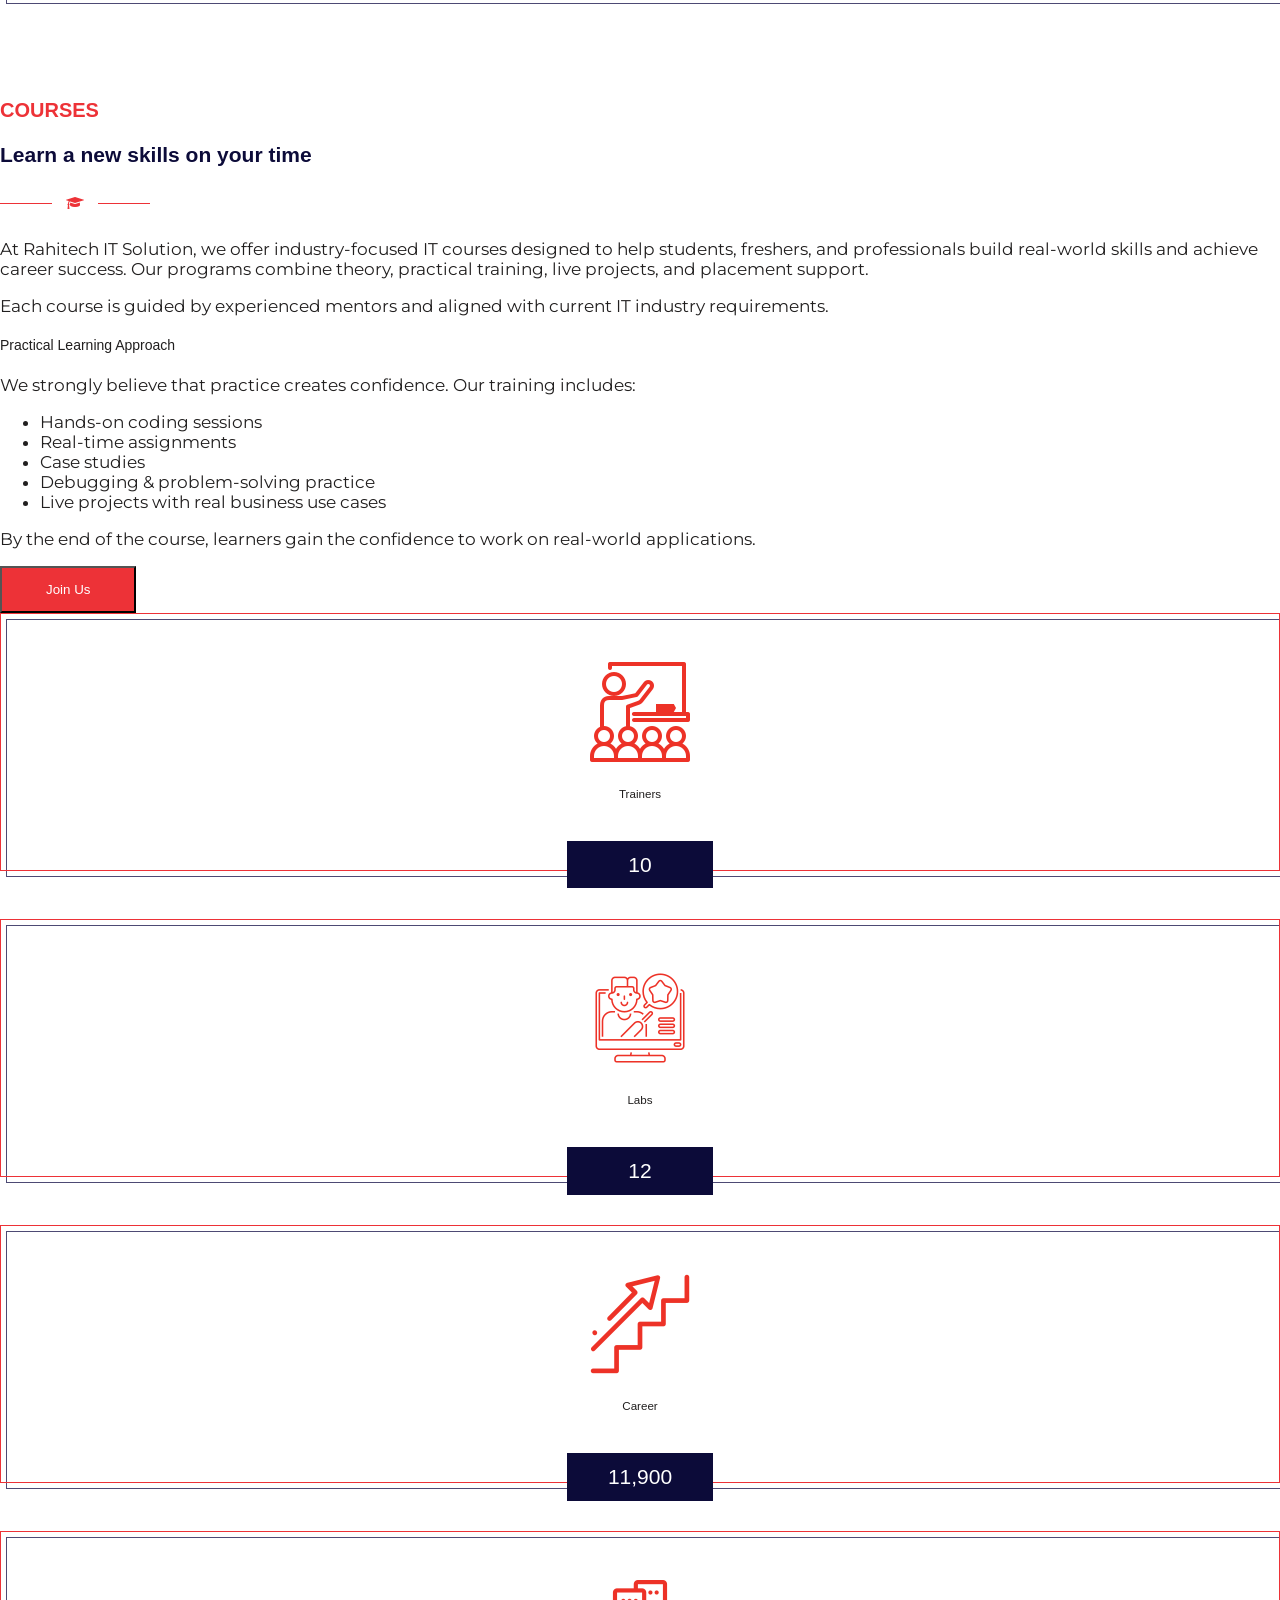
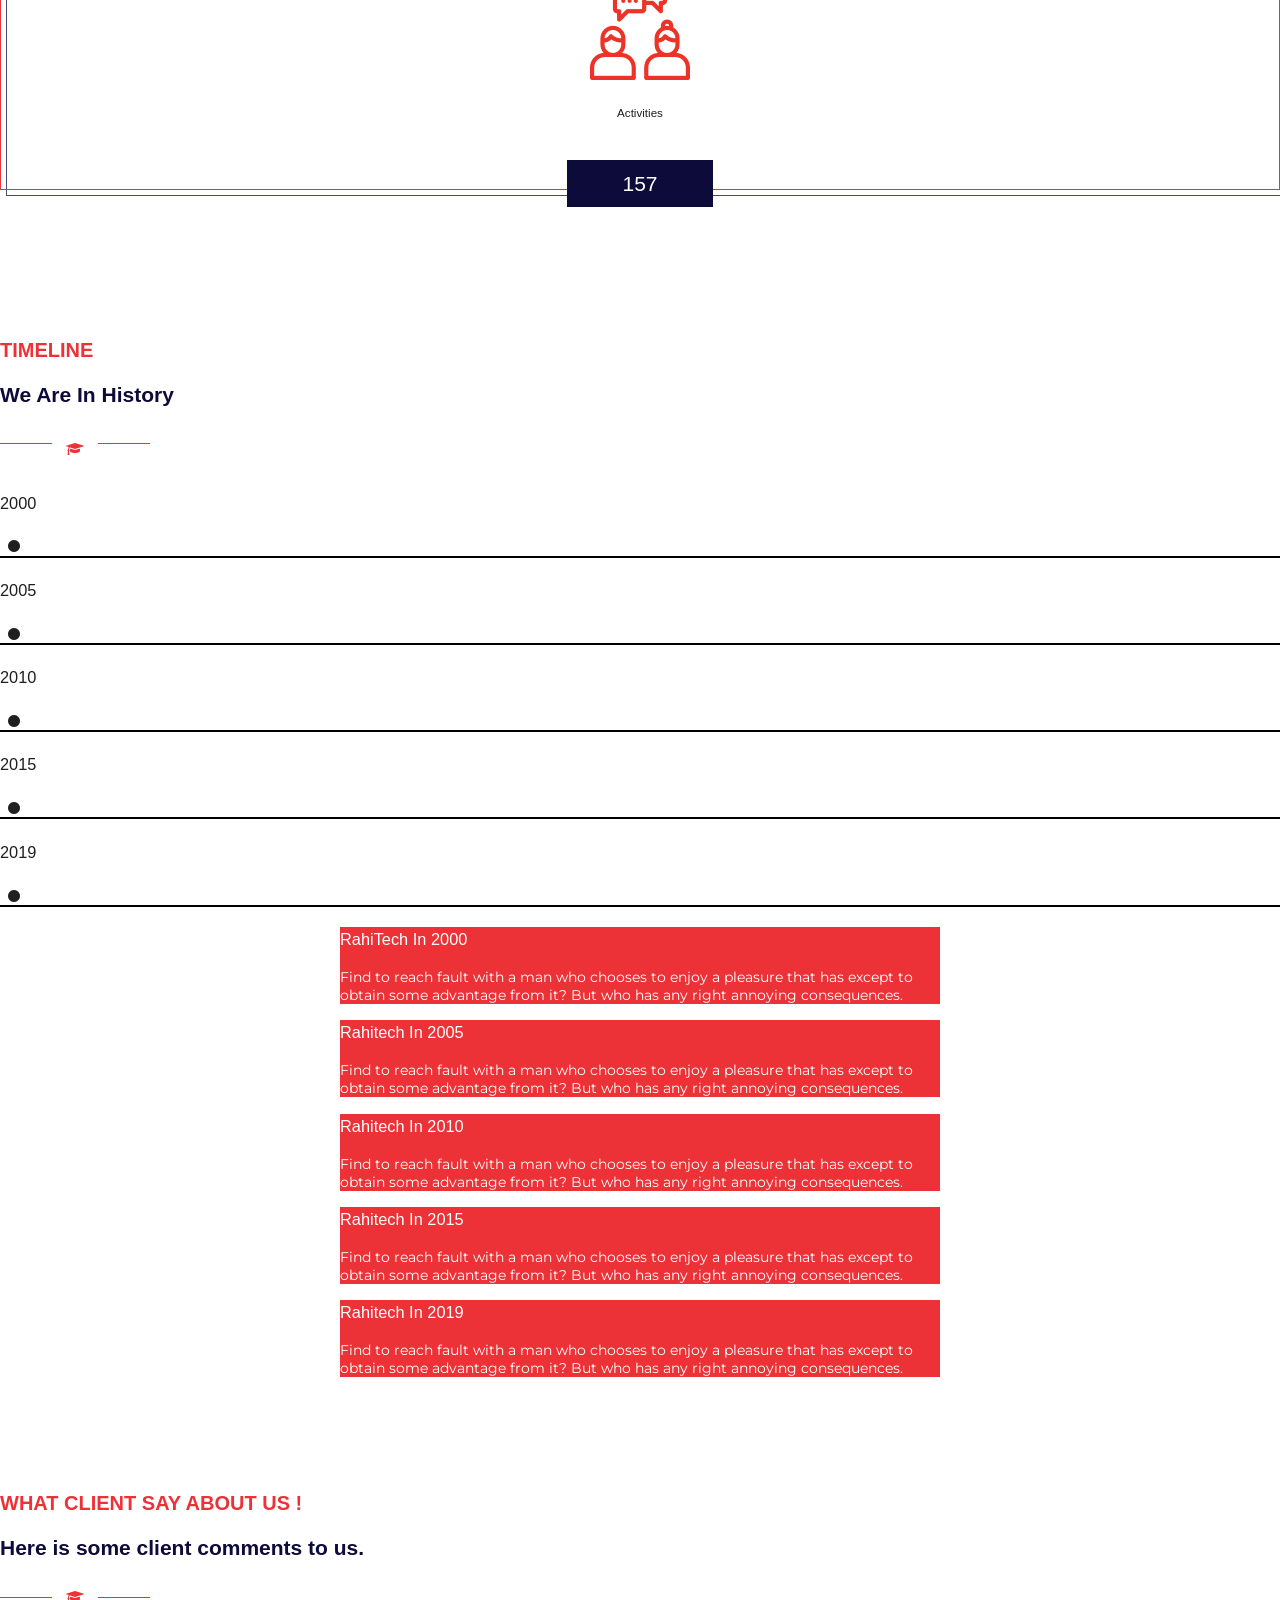
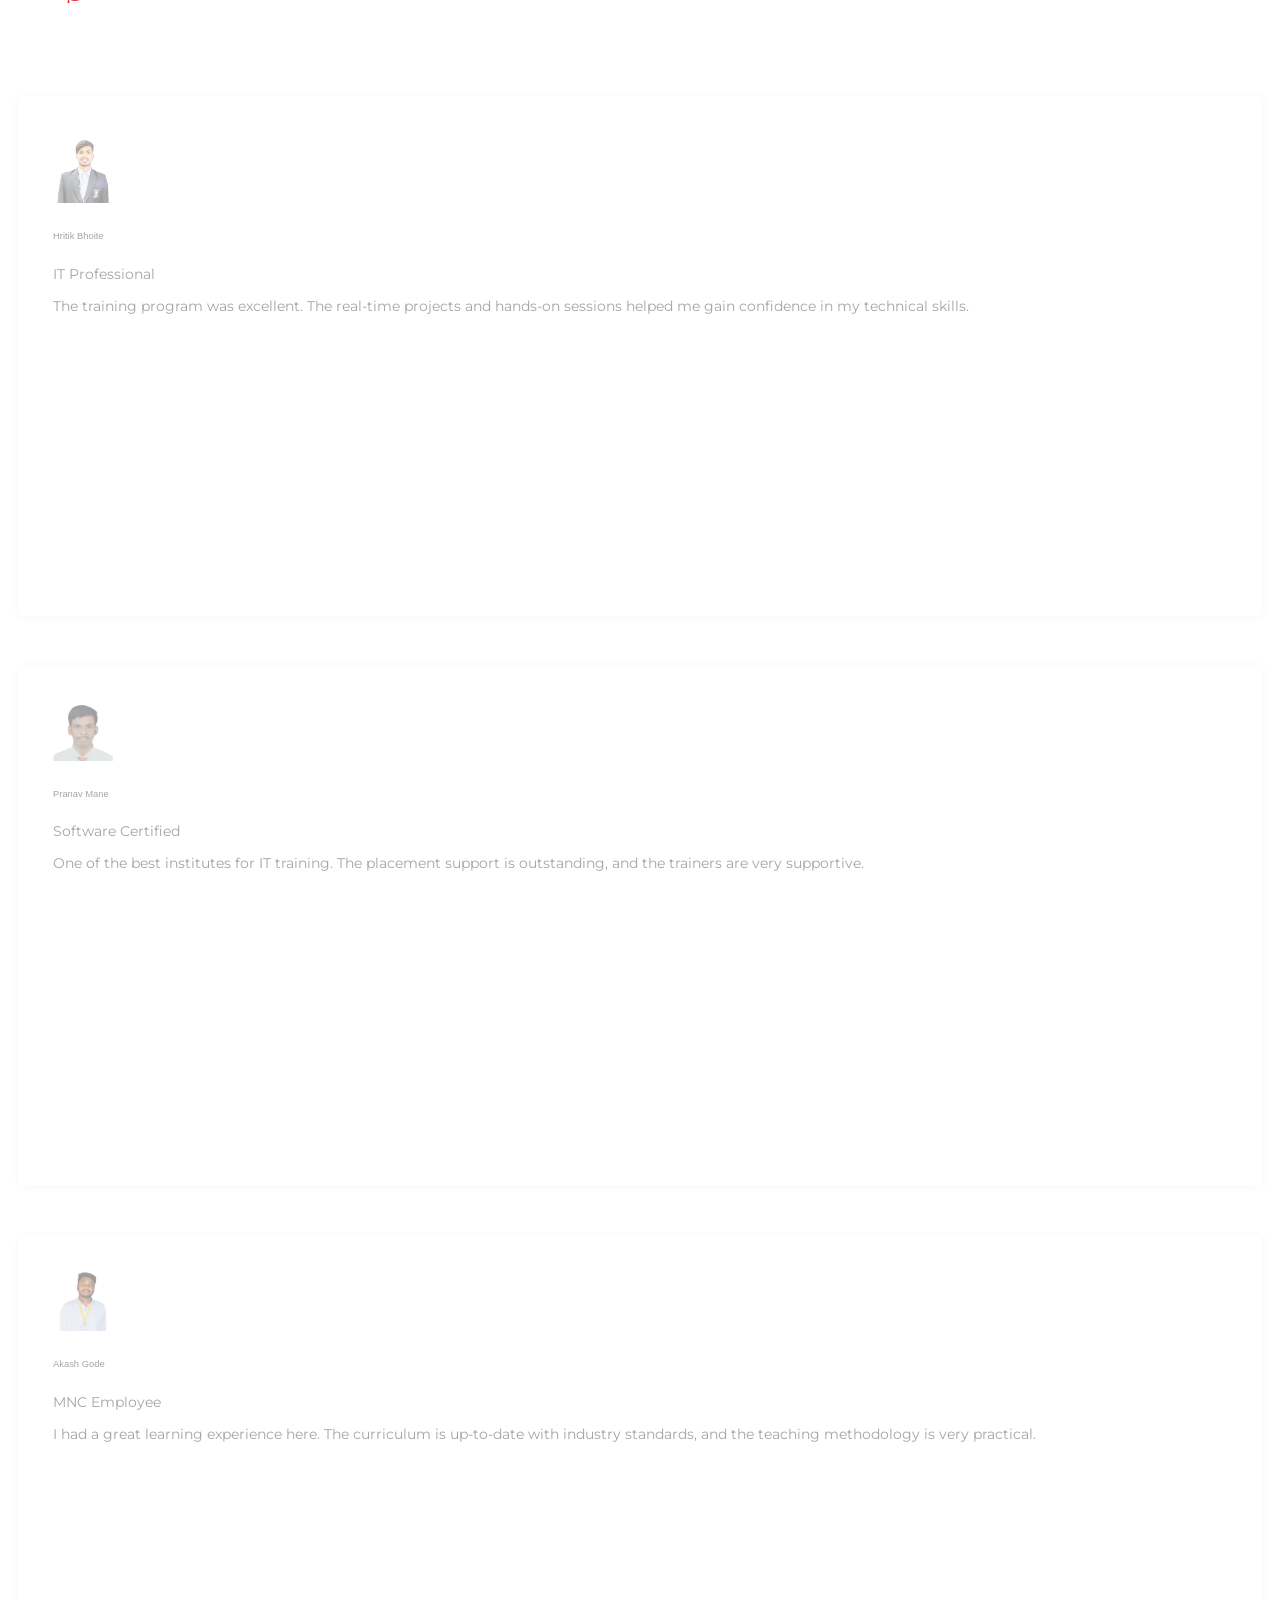
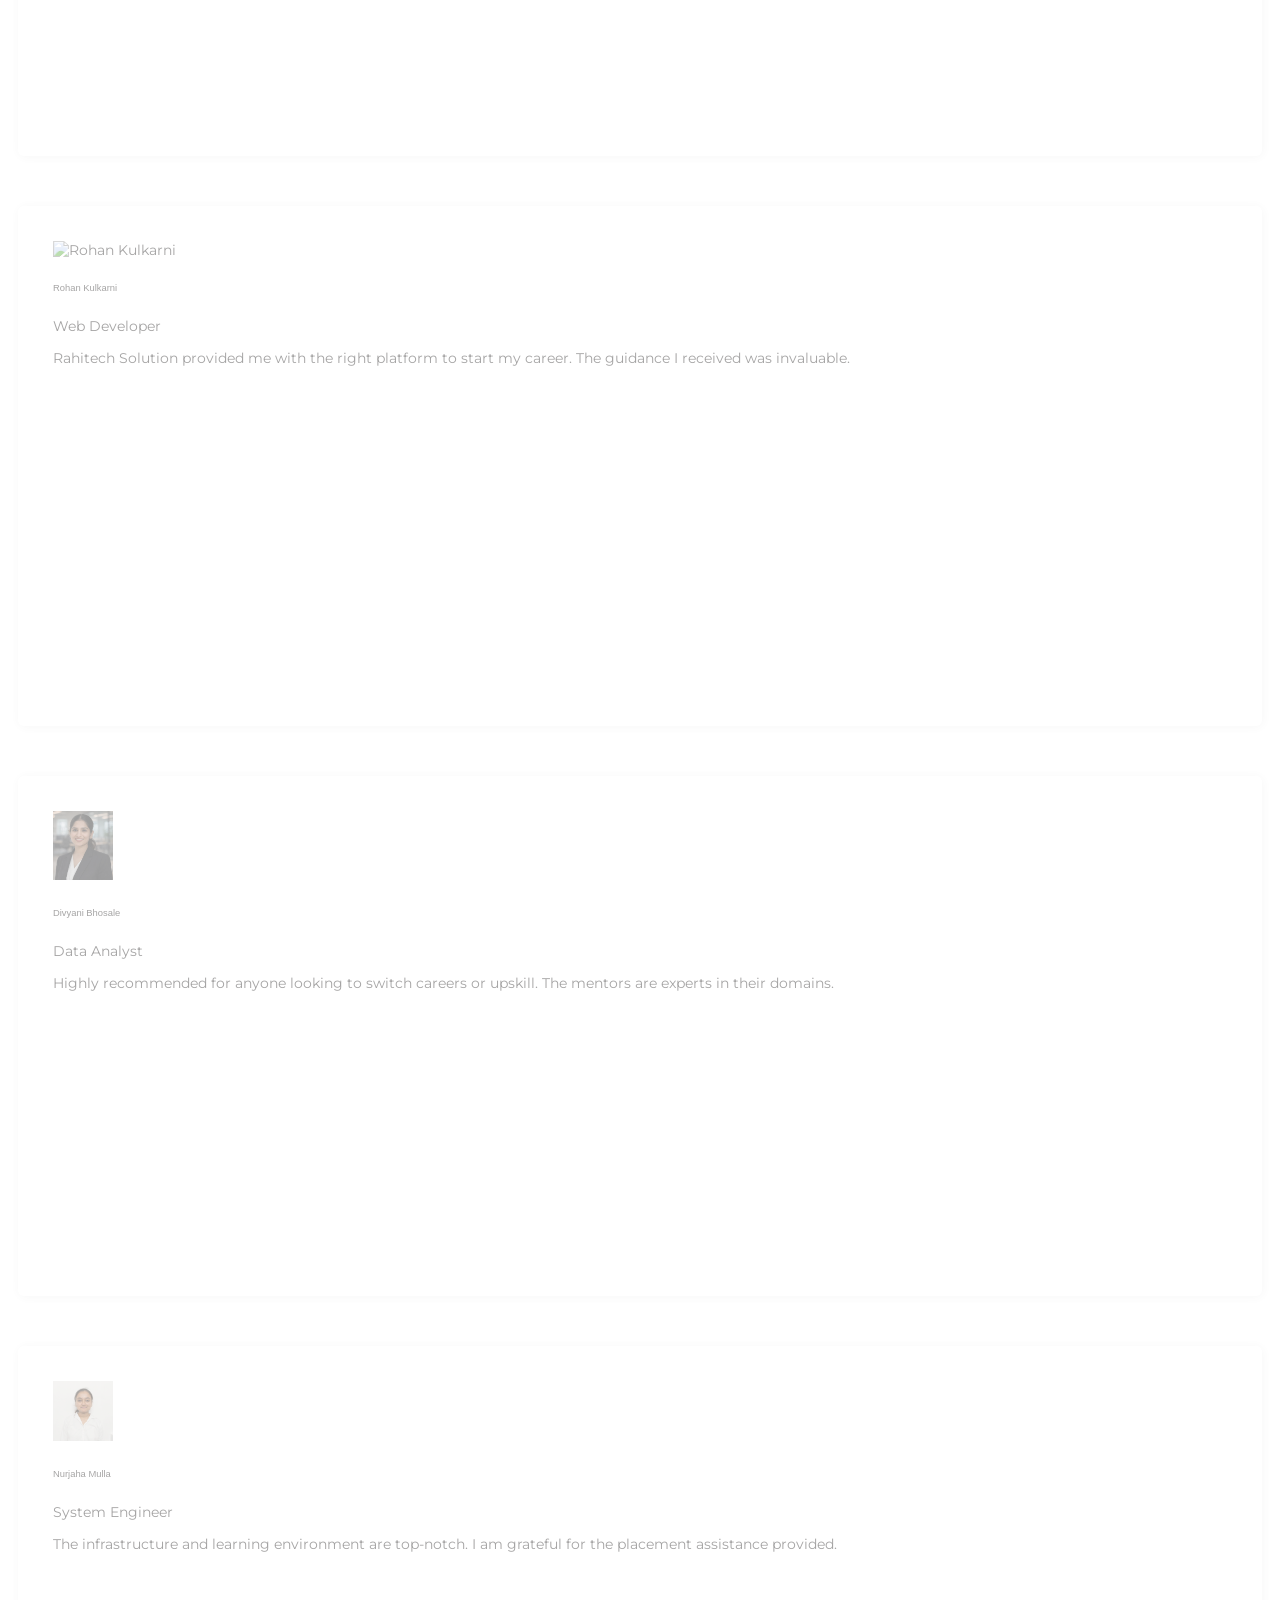
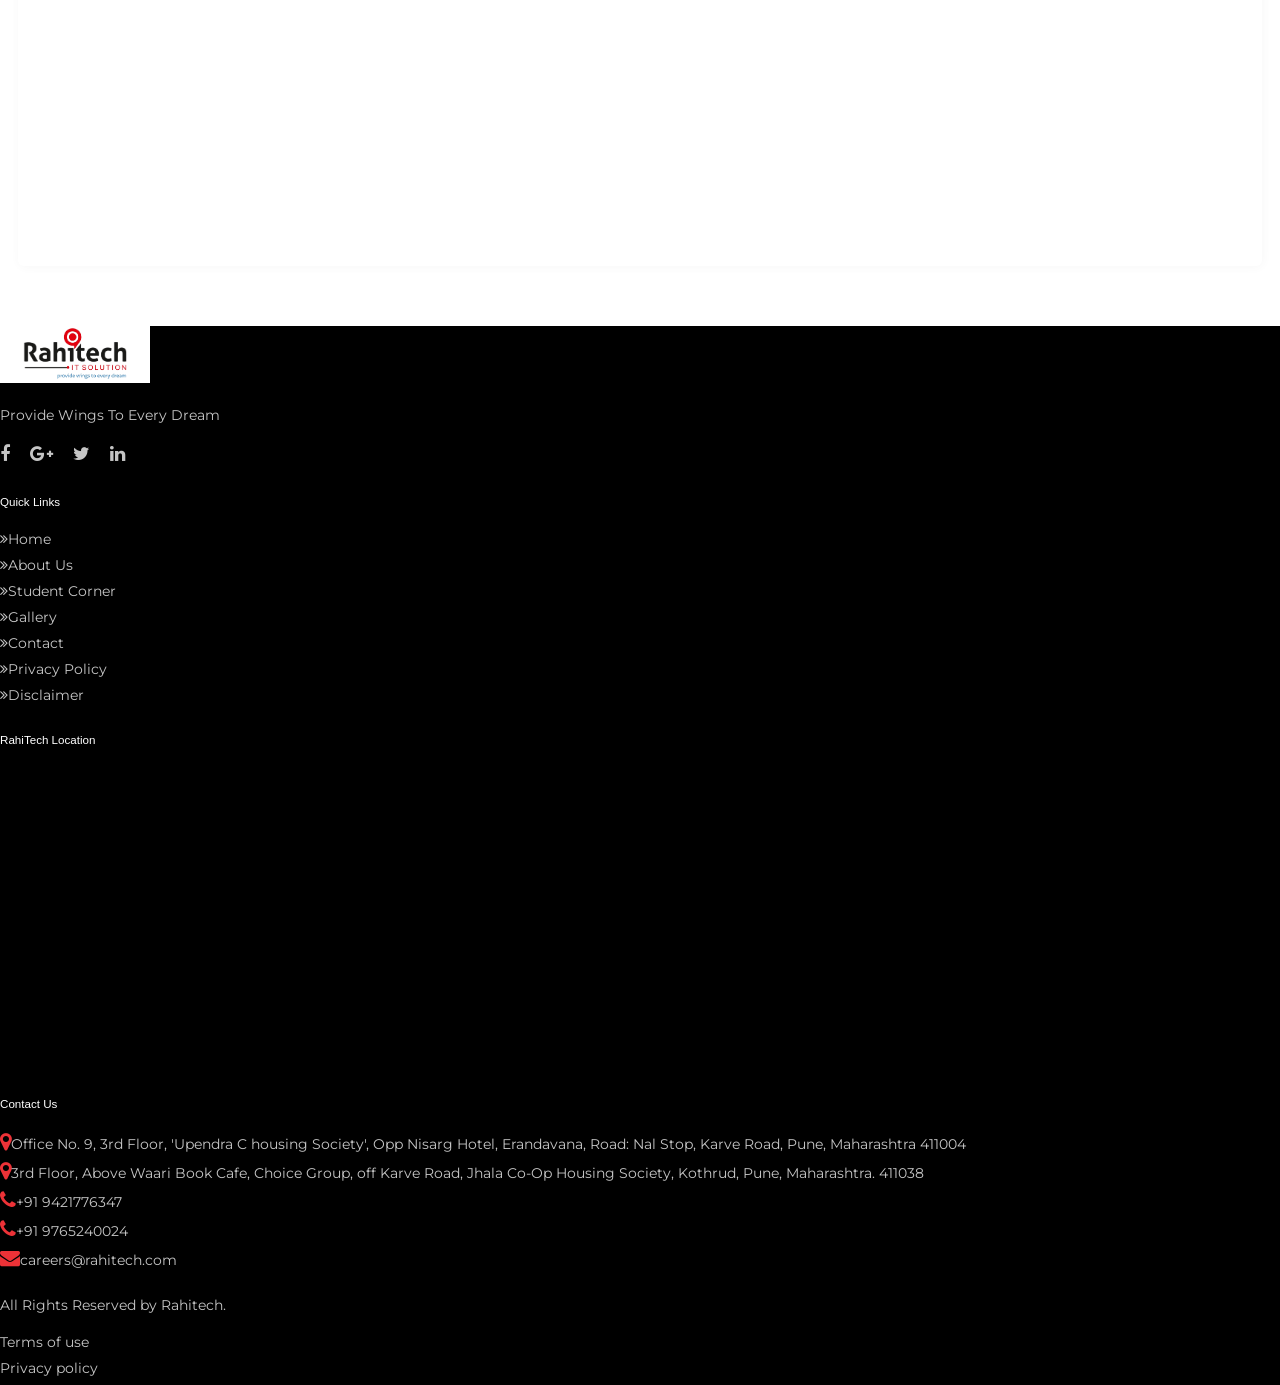
==== commit 93c04d6e: "CHANGE KEY INFO IN INDEX AND ABOUT" ====
--- a/about.html
+++ b/about.html
@@ -196,14 +196,37 @@
                                 <span class="fa fa-mortar-board"></span>
                             </div>
                         </div>
-                        <p class="p-17">Lorem Ipsum is simply dummy text of the printing and typesetting industry. Lorem
-                            Ipsum has been the industry's standard dummy text ever since the 1500s, when an unknown
-                            printer took a galley of type and scrambled it to make a type
-                            specimen book.</p>
-                        <p class="p-17">It has survived not only five centuries, but also the leap into electronic
-                            typesetting, remaining essentially unchanged. It was popularised in the 1960s with the
-                            release of Letraset sheets containing Lorem Ipsum passages.</p>
-                        <button type="button" class="btn theme-Red theme-btn mt-3 join-us">Join Us</button>
+                        <p class="p-17">At Rahitech IT Solution, we offer industry-focused IT courses designed to help
+                            students, freshers, and professionals build real-world skills and achieve career success.
+                            Our programs combine theory, practical training, live projects, and placement support.</p>
+                        <div class="course-content">
+                            <p class="p-17">
+                                Each course is guided by experienced mentors and aligned with current IT industry
+                                requirements.
+                            </p>
+
+                            <h4 class="mt-3">Practical Learning Approach</h4>
+
+                            <p class="p-17">
+                                We strongly believe that practice creates confidence. Our training includes:
+                            </p>
+
+                            <ul class="p-17">
+                                <li>Hands-on coding sessions</li>
+                                <li>Real-time assignments</li>
+                                <li>Case studies</li>
+                                <li>Debugging & problem-solving practice</li>
+                                <li>Live projects with real business use cases</li>
+                            </ul>
+
+                            <p class="p-17">
+                                By the end of the course, learners gain the confidence to work on real-world
+                                applications.
+                            </p>
+                        </div>
+                       <button type="button" class="btn theme-Red theme-btn my-2 join-us">
+                            <a href="index.html#ContactUs">Join Us</a>
+                        </button> 
                     </div>
                     <div class="col-lg-6">
                         <div class="counter-box">
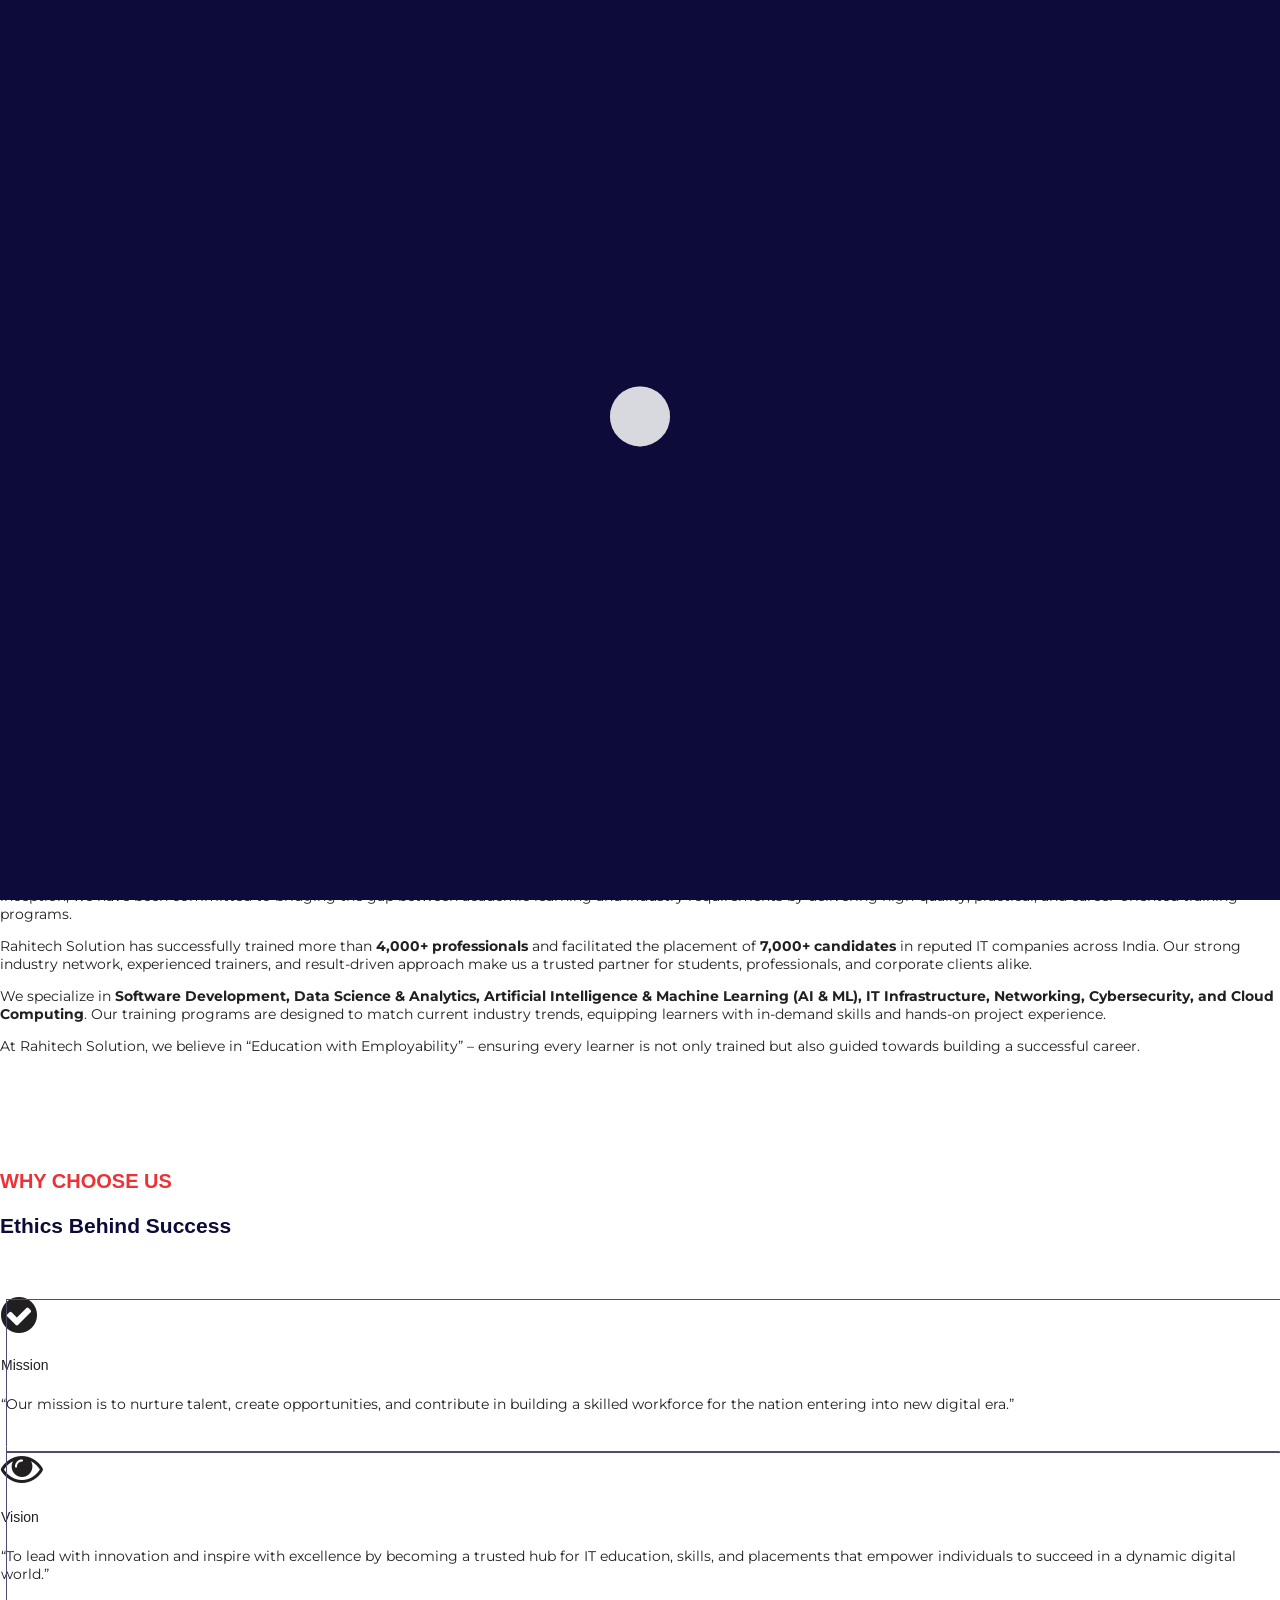
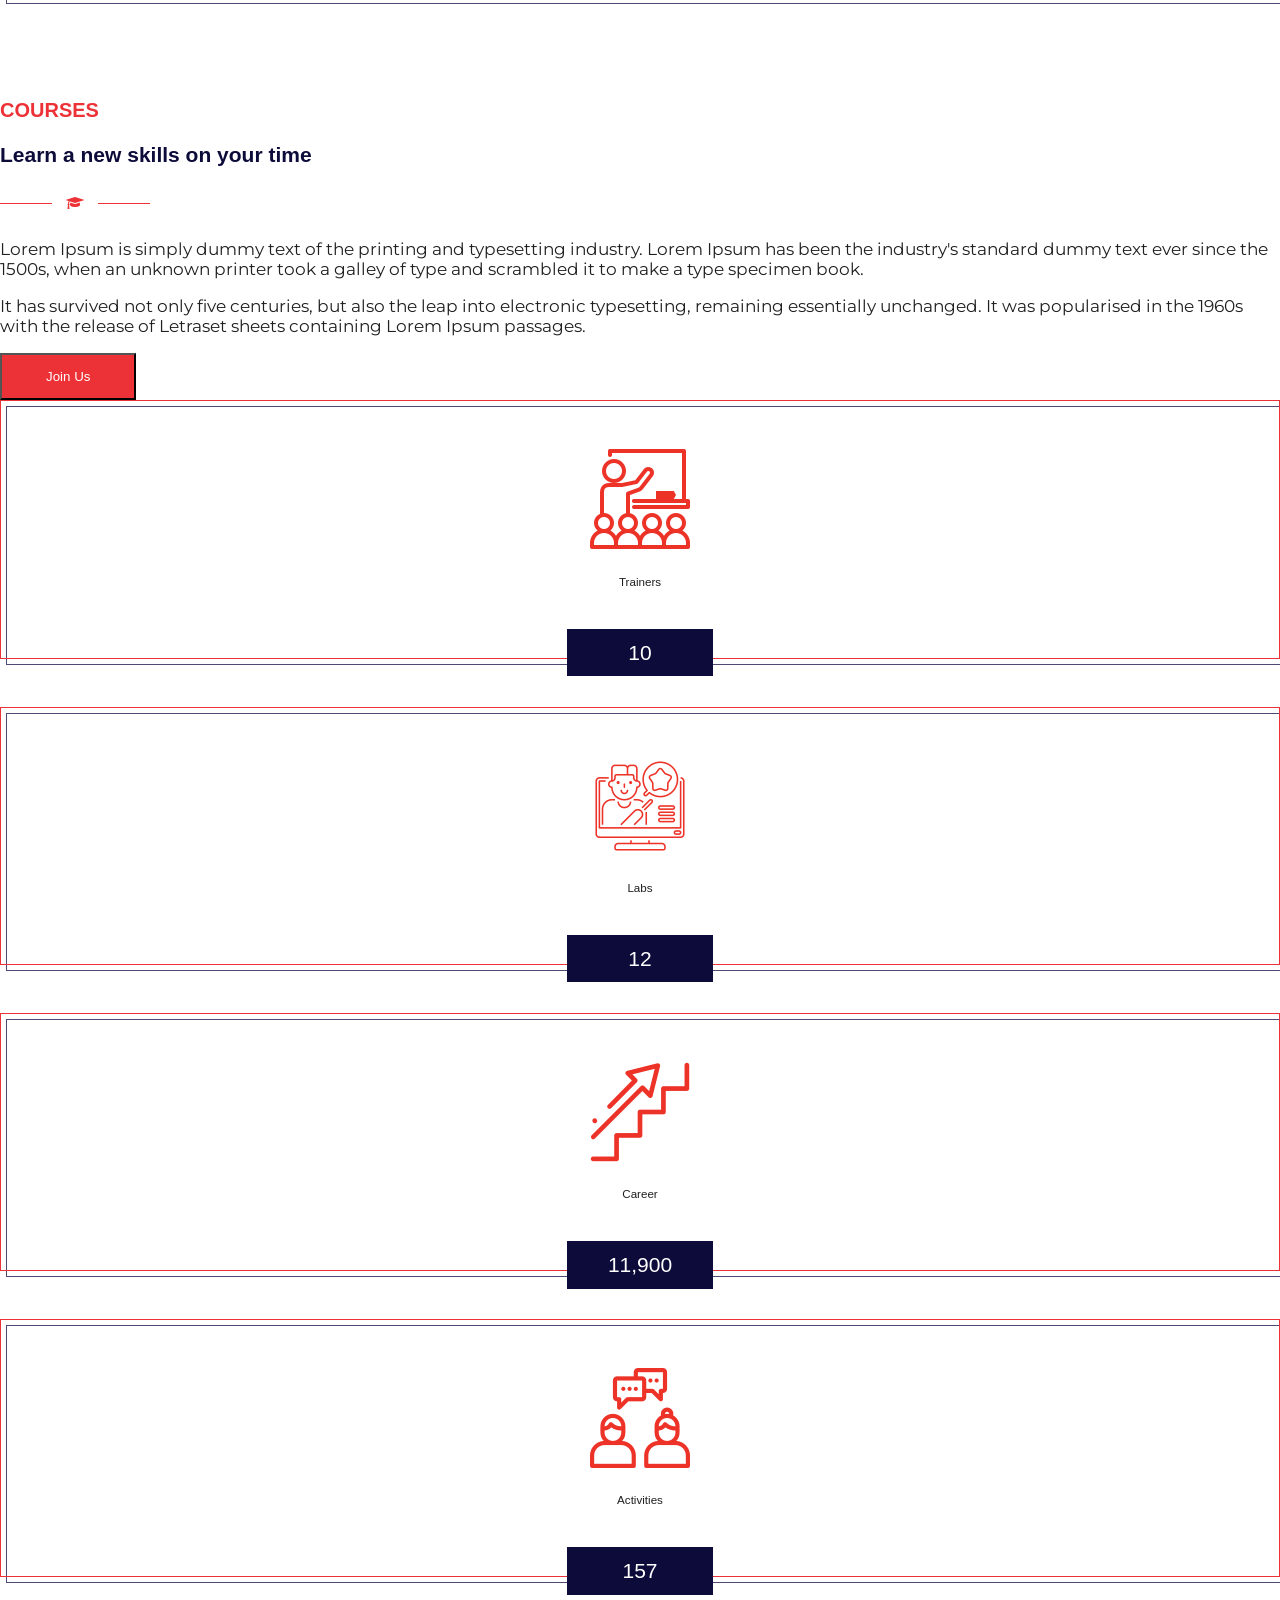
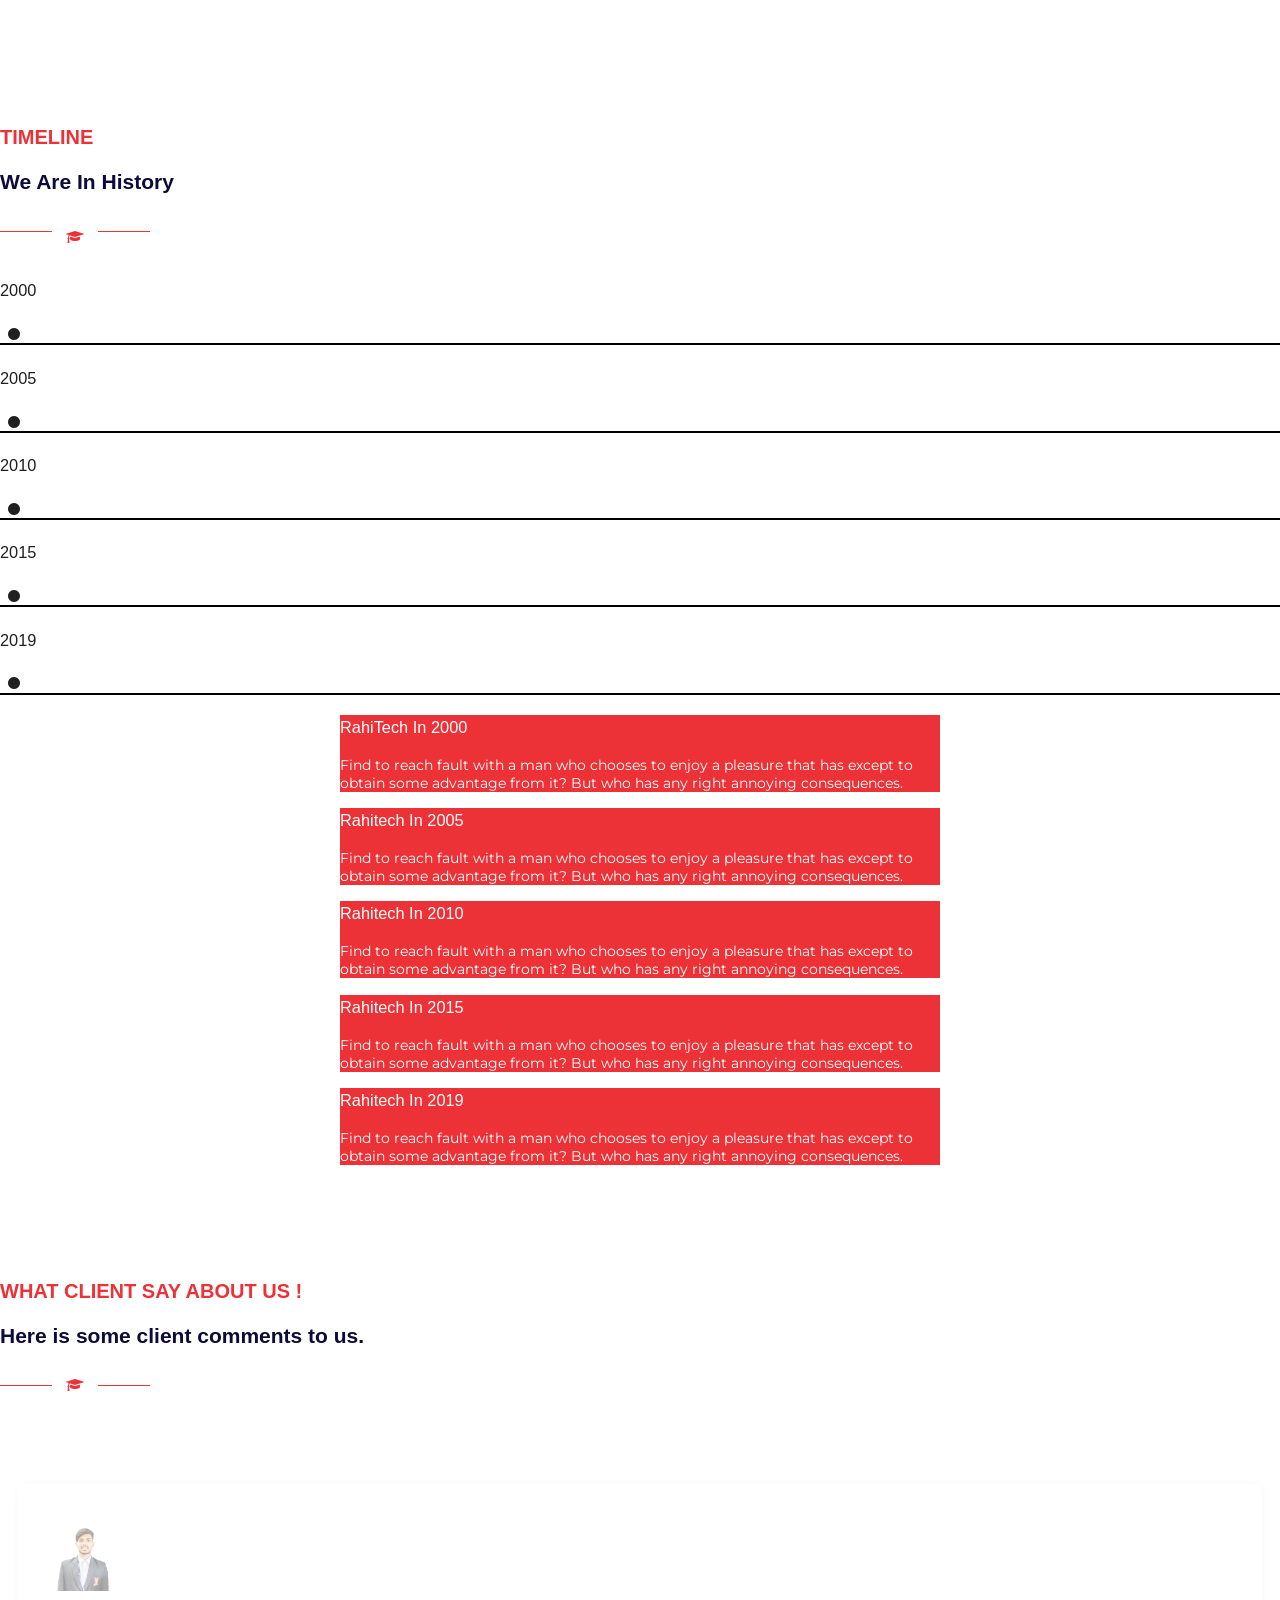
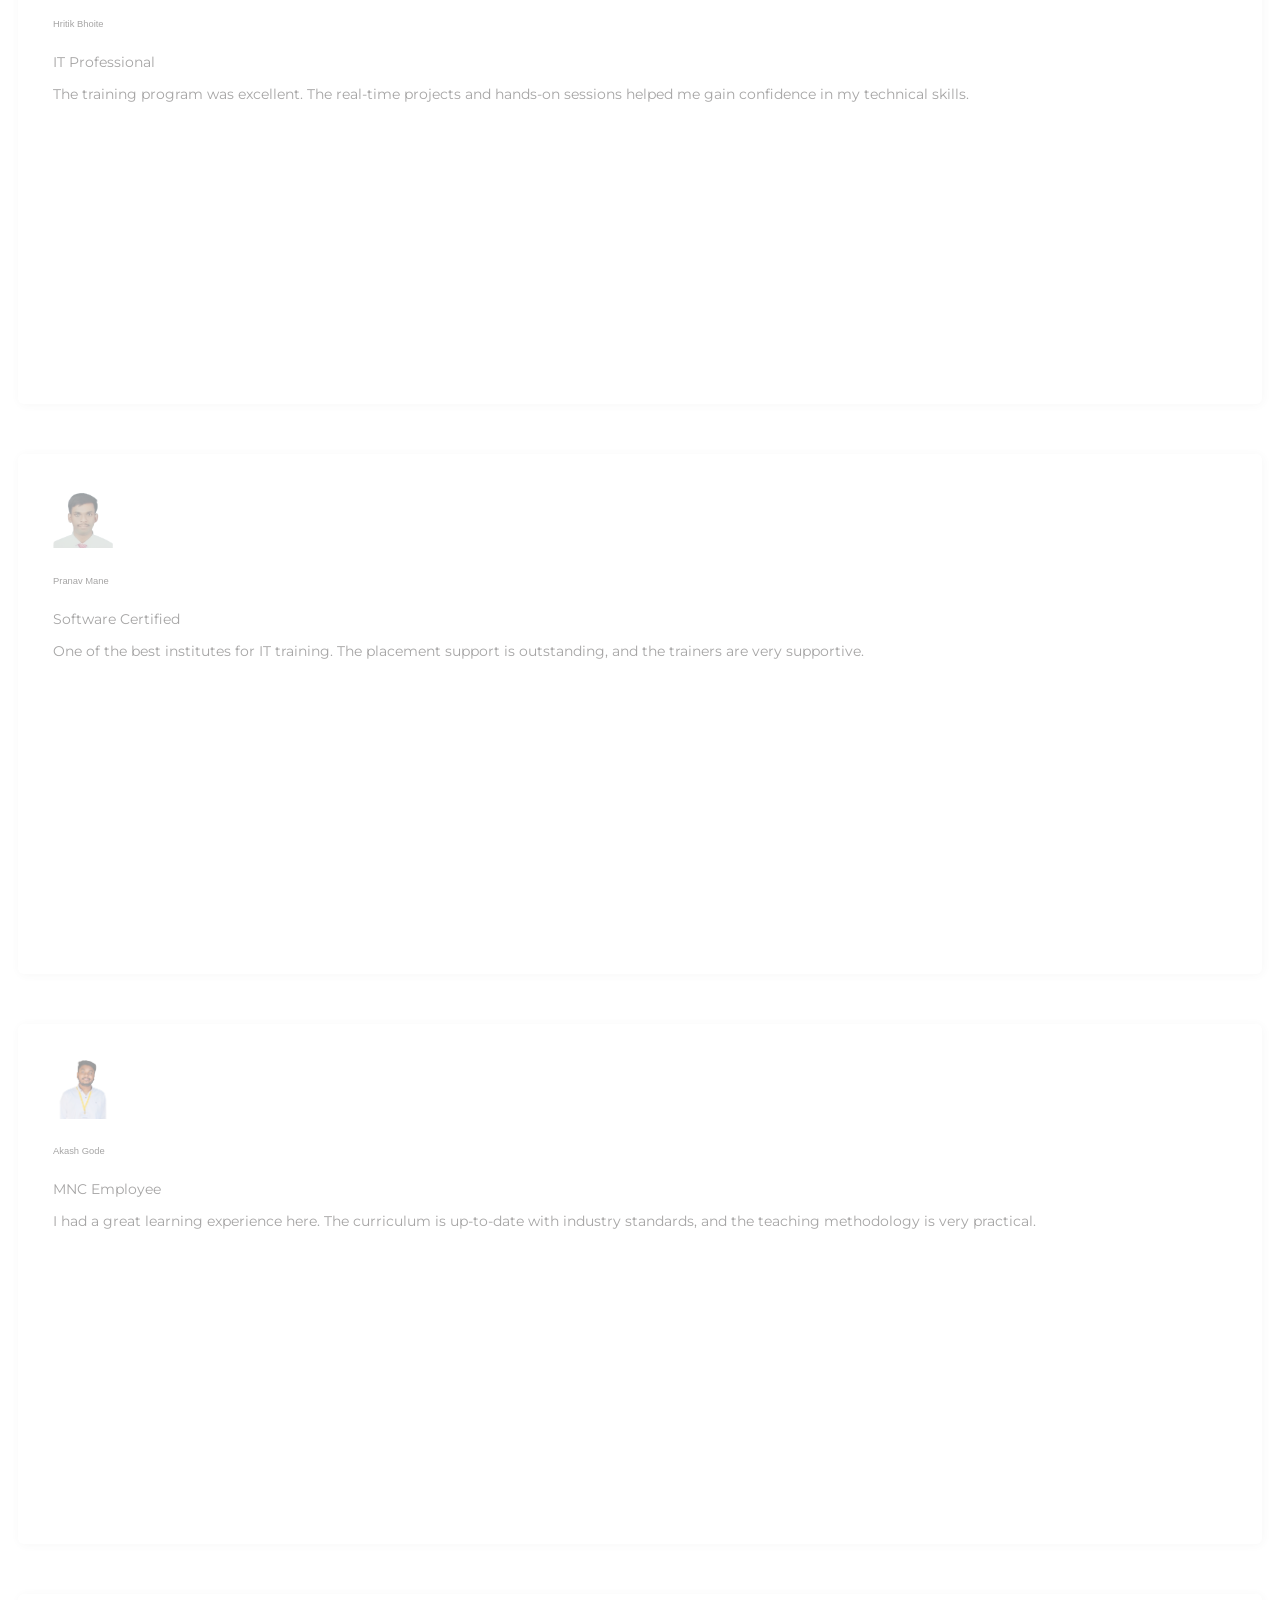
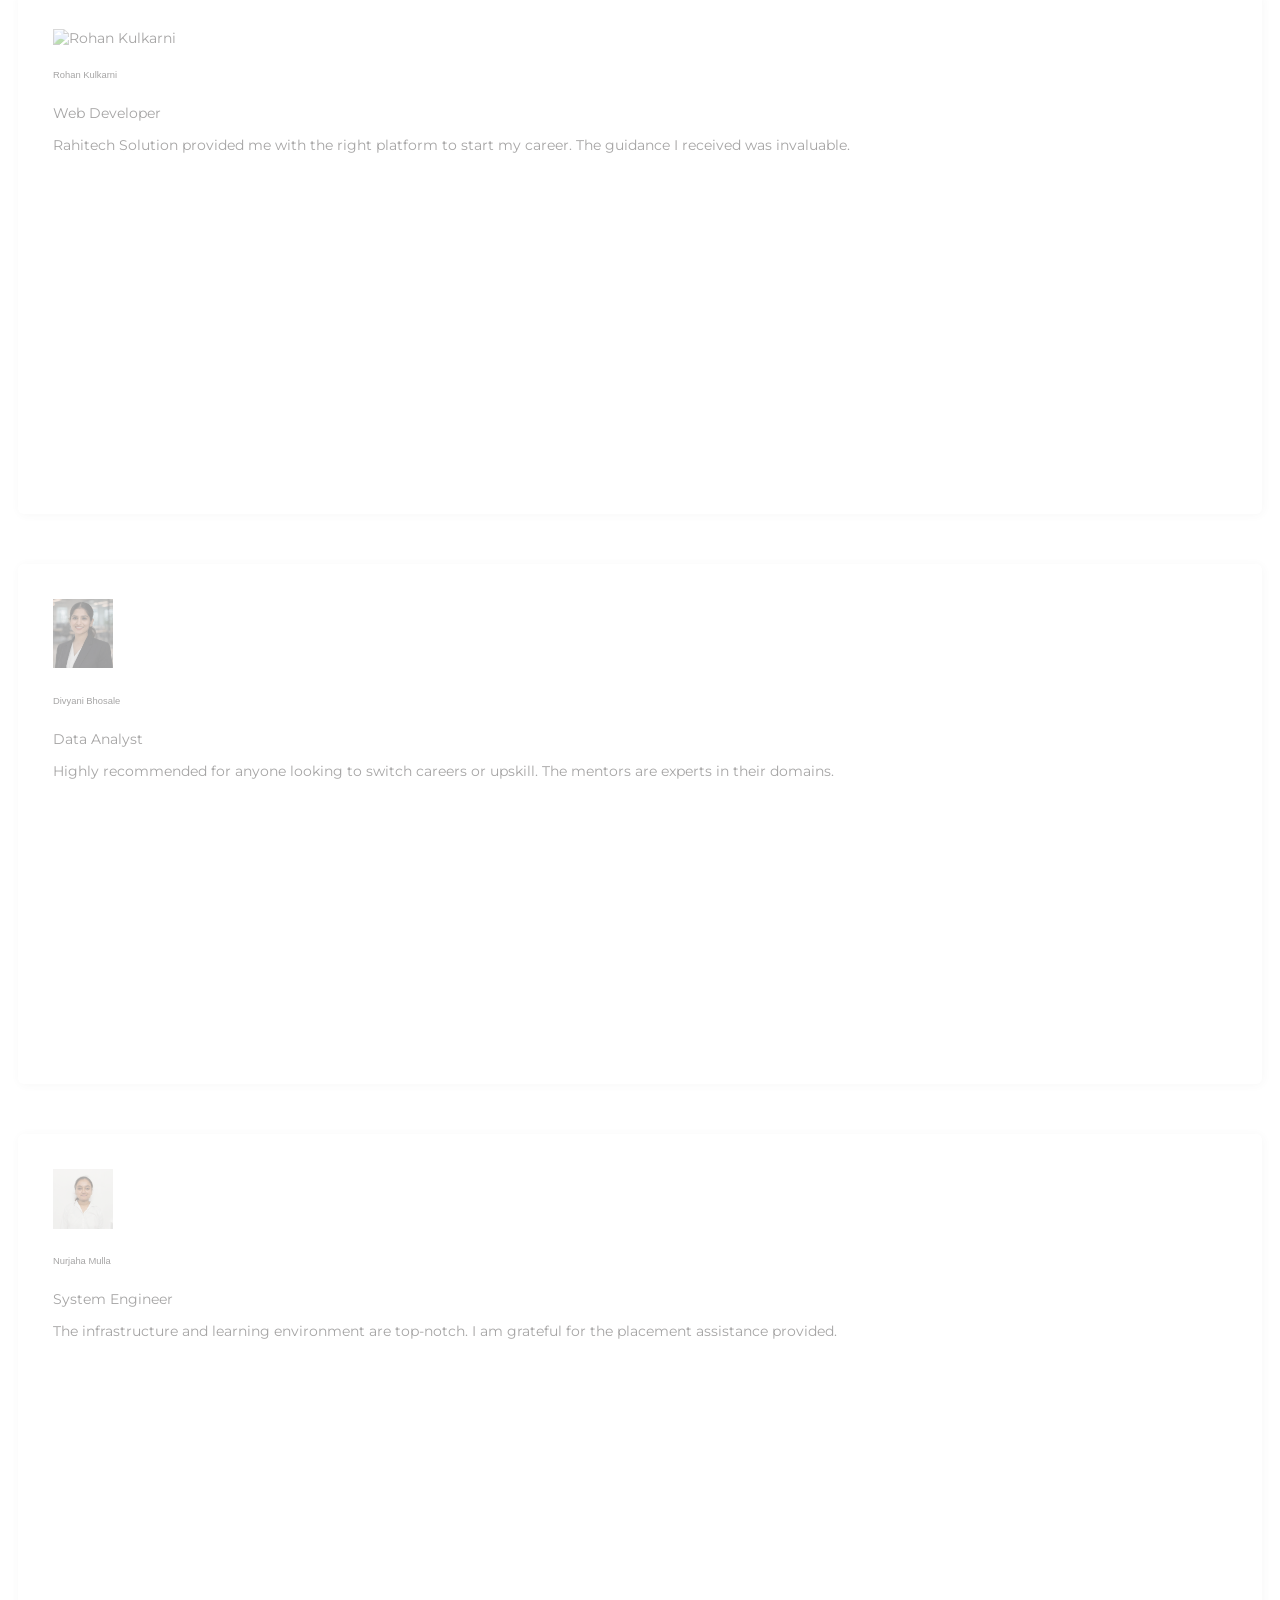
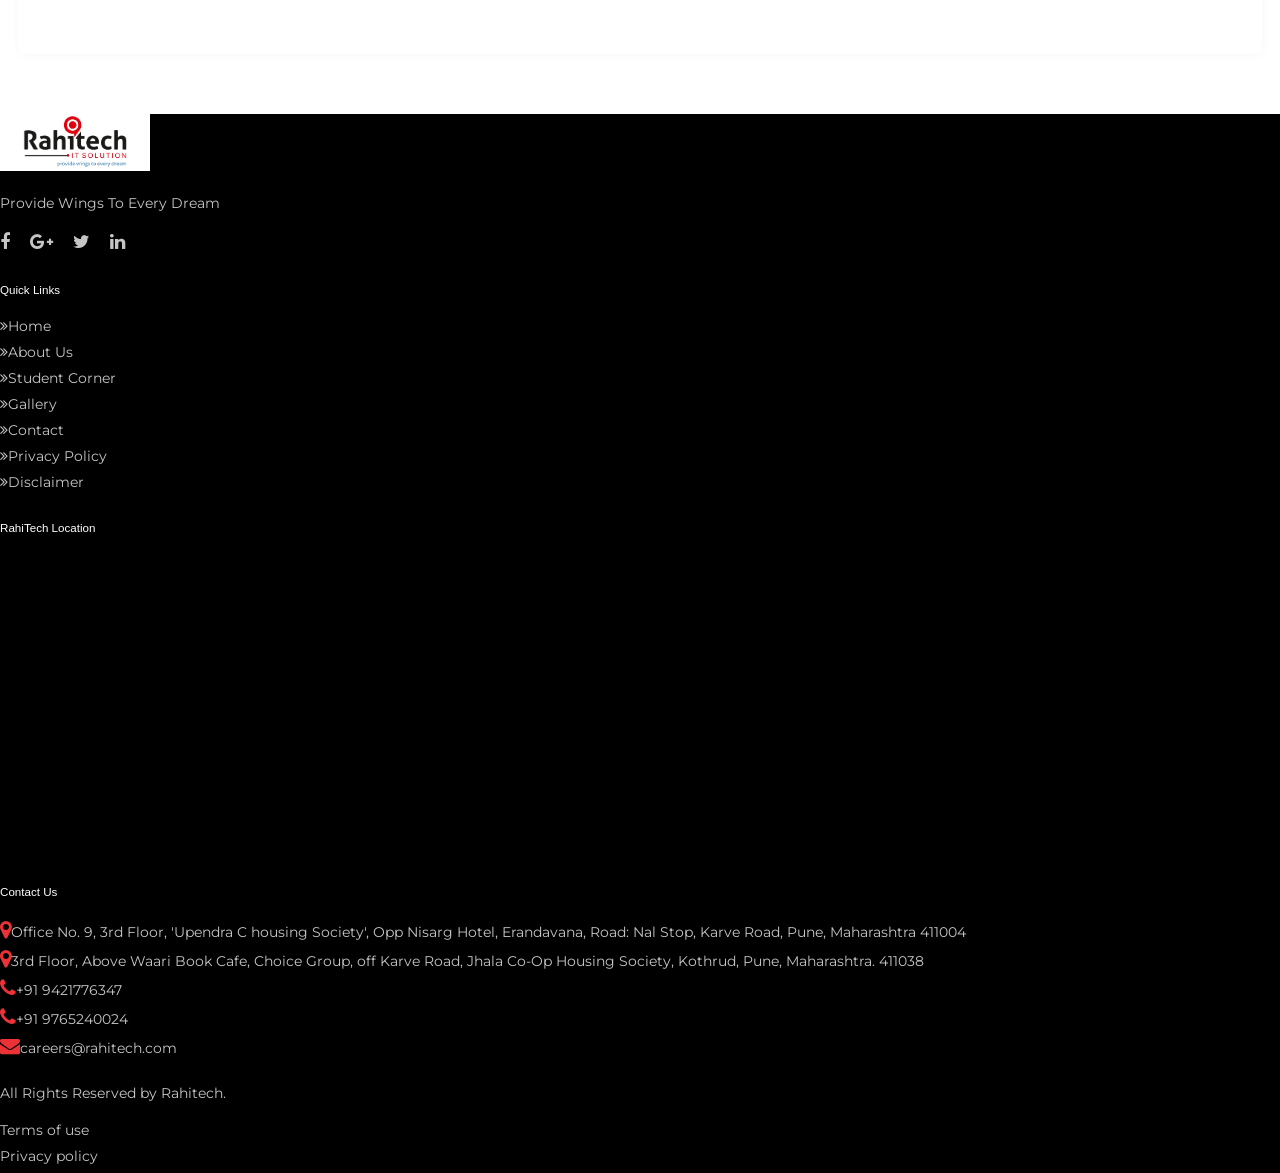
==== commit dac4c800: "Major Update From Pranav Whatsapp Added blogs made dynamic" ====
--- a/about.html
+++ b/about.html
@@ -196,37 +196,14 @@
                                 <span class="fa fa-mortar-board"></span>
                             </div>
                         </div>
-                        <p class="p-17">At Rahitech IT Solution, we offer industry-focused IT courses designed to help
-                            students, freshers, and professionals build real-world skills and achieve career success.
-                            Our programs combine theory, practical training, live projects, and placement support.</p>
-                        <div class="course-content">
-                            <p class="p-17">
-                                Each course is guided by experienced mentors and aligned with current IT industry
-                                requirements.
-                            </p>
-
-                            <h4 class="mt-3">Practical Learning Approach</h4>
-
-                            <p class="p-17">
-                                We strongly believe that practice creates confidence. Our training includes:
-                            </p>
-
-                            <ul class="p-17">
-                                <li>Hands-on coding sessions</li>
-                                <li>Real-time assignments</li>
-                                <li>Case studies</li>
-                                <li>Debugging & problem-solving practice</li>
-                                <li>Live projects with real business use cases</li>
-                            </ul>
-
-                            <p class="p-17">
-                                By the end of the course, learners gain the confidence to work on real-world
-                                applications.
-                            </p>
-                        </div>
-                       <button type="button" class="btn theme-Red theme-btn my-2 join-us">
-                            <a href="index.html#ContactUs">Join Us</a>
-                        </button> 
+                        <p class="p-17">Lorem Ipsum is simply dummy text of the printing and typesetting industry. Lorem
+                            Ipsum has been the industry's standard dummy text ever since the 1500s, when an unknown
+                            printer took a galley of type and scrambled it to make a type
+                            specimen book.</p>
+                        <p class="p-17">It has survived not only five centuries, but also the leap into electronic
+                            typesetting, remaining essentially unchanged. It was popularised in the 1960s with the
+                            release of Letraset sheets containing Lorem Ipsum passages.</p>
+                        <button type="button" class="btn theme-Red theme-btn mt-3 join-us">Join Us</button>
                     </div>
                     <div class="col-lg-6">
                         <div class="counter-box">
@@ -460,7 +437,7 @@
     </div>
 
     <script>
-        fetch('db.json')
+        fetch('assets/js/db.json')
             .then(response => {
                 if (!response.ok) {
                     throw new Error('Network Response was not ok');
--- a/assets/css/style.css
+++ b/assets/css/style.css
@@ -907,7 +907,7 @@
 }
 
 .online-course-inner input {
-    padding: 1.6rem;
+    padding: 1rem;
 }
 
 .online-course img {
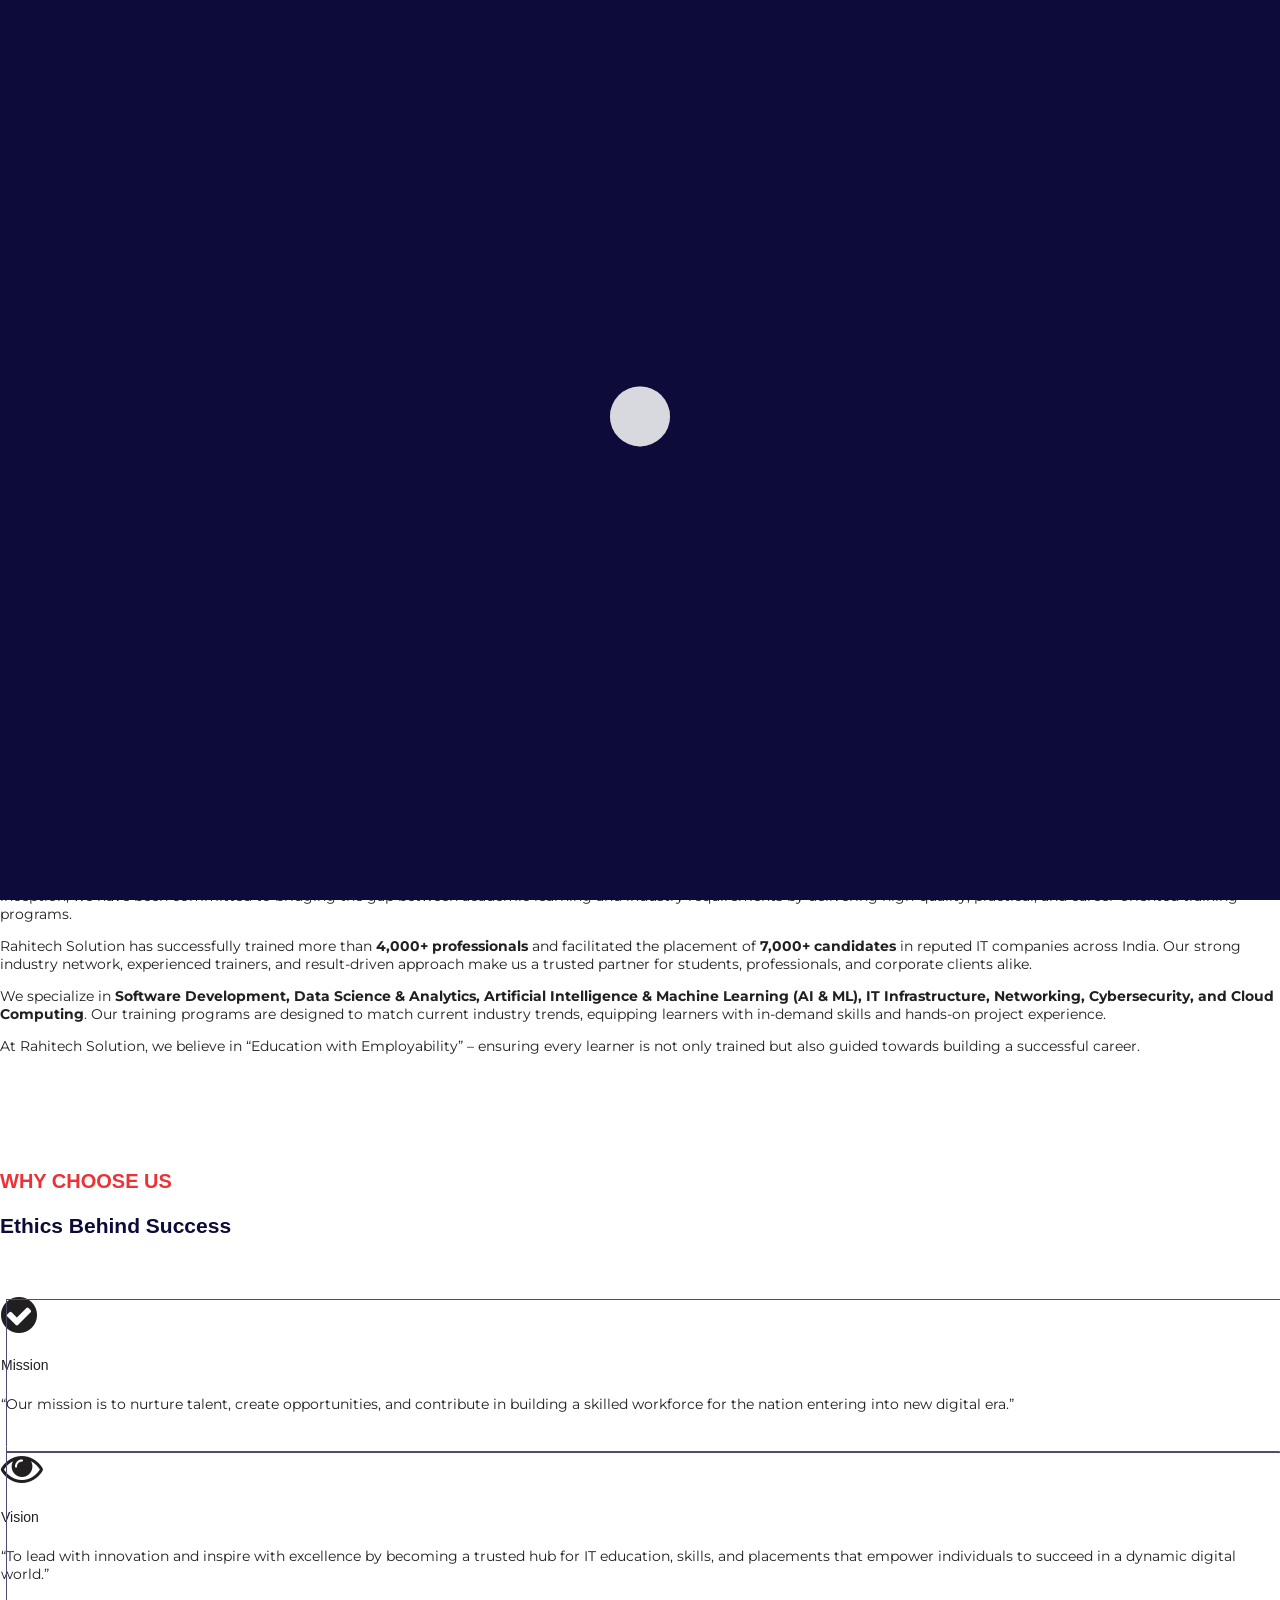
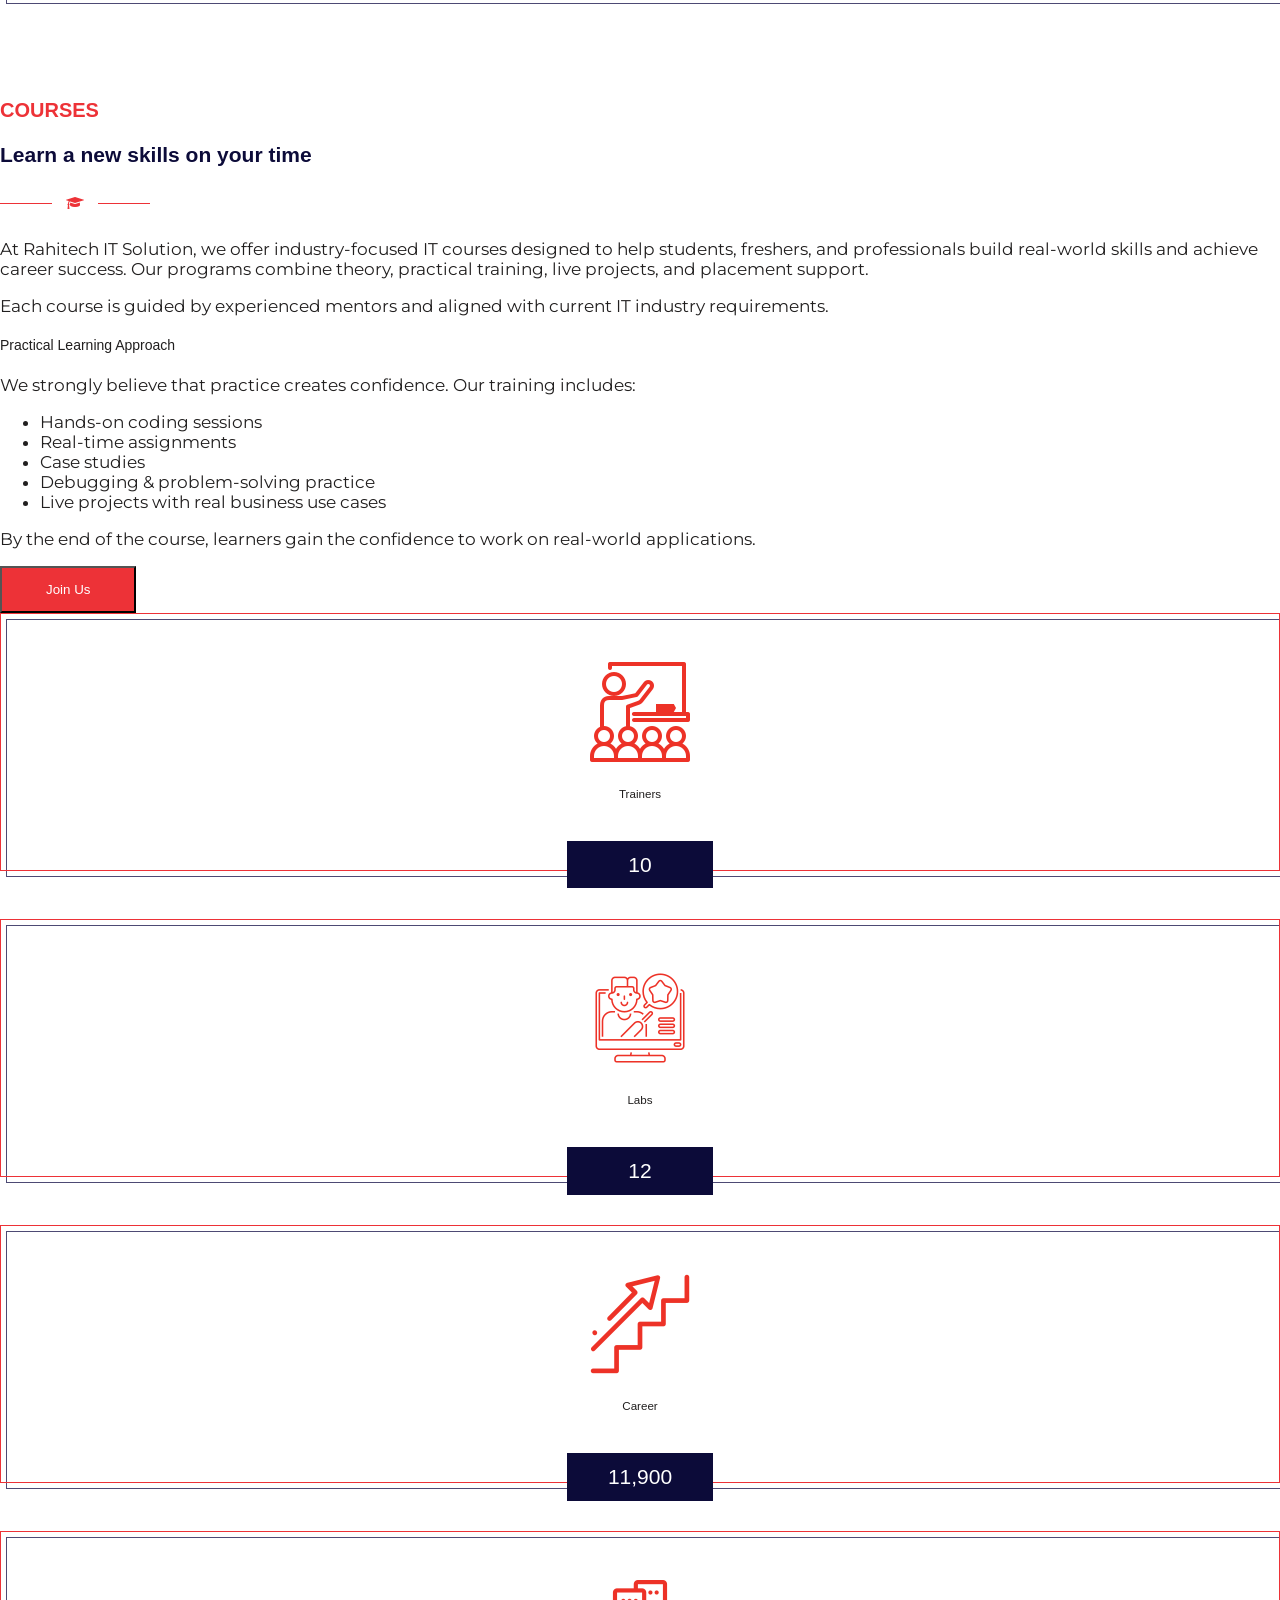
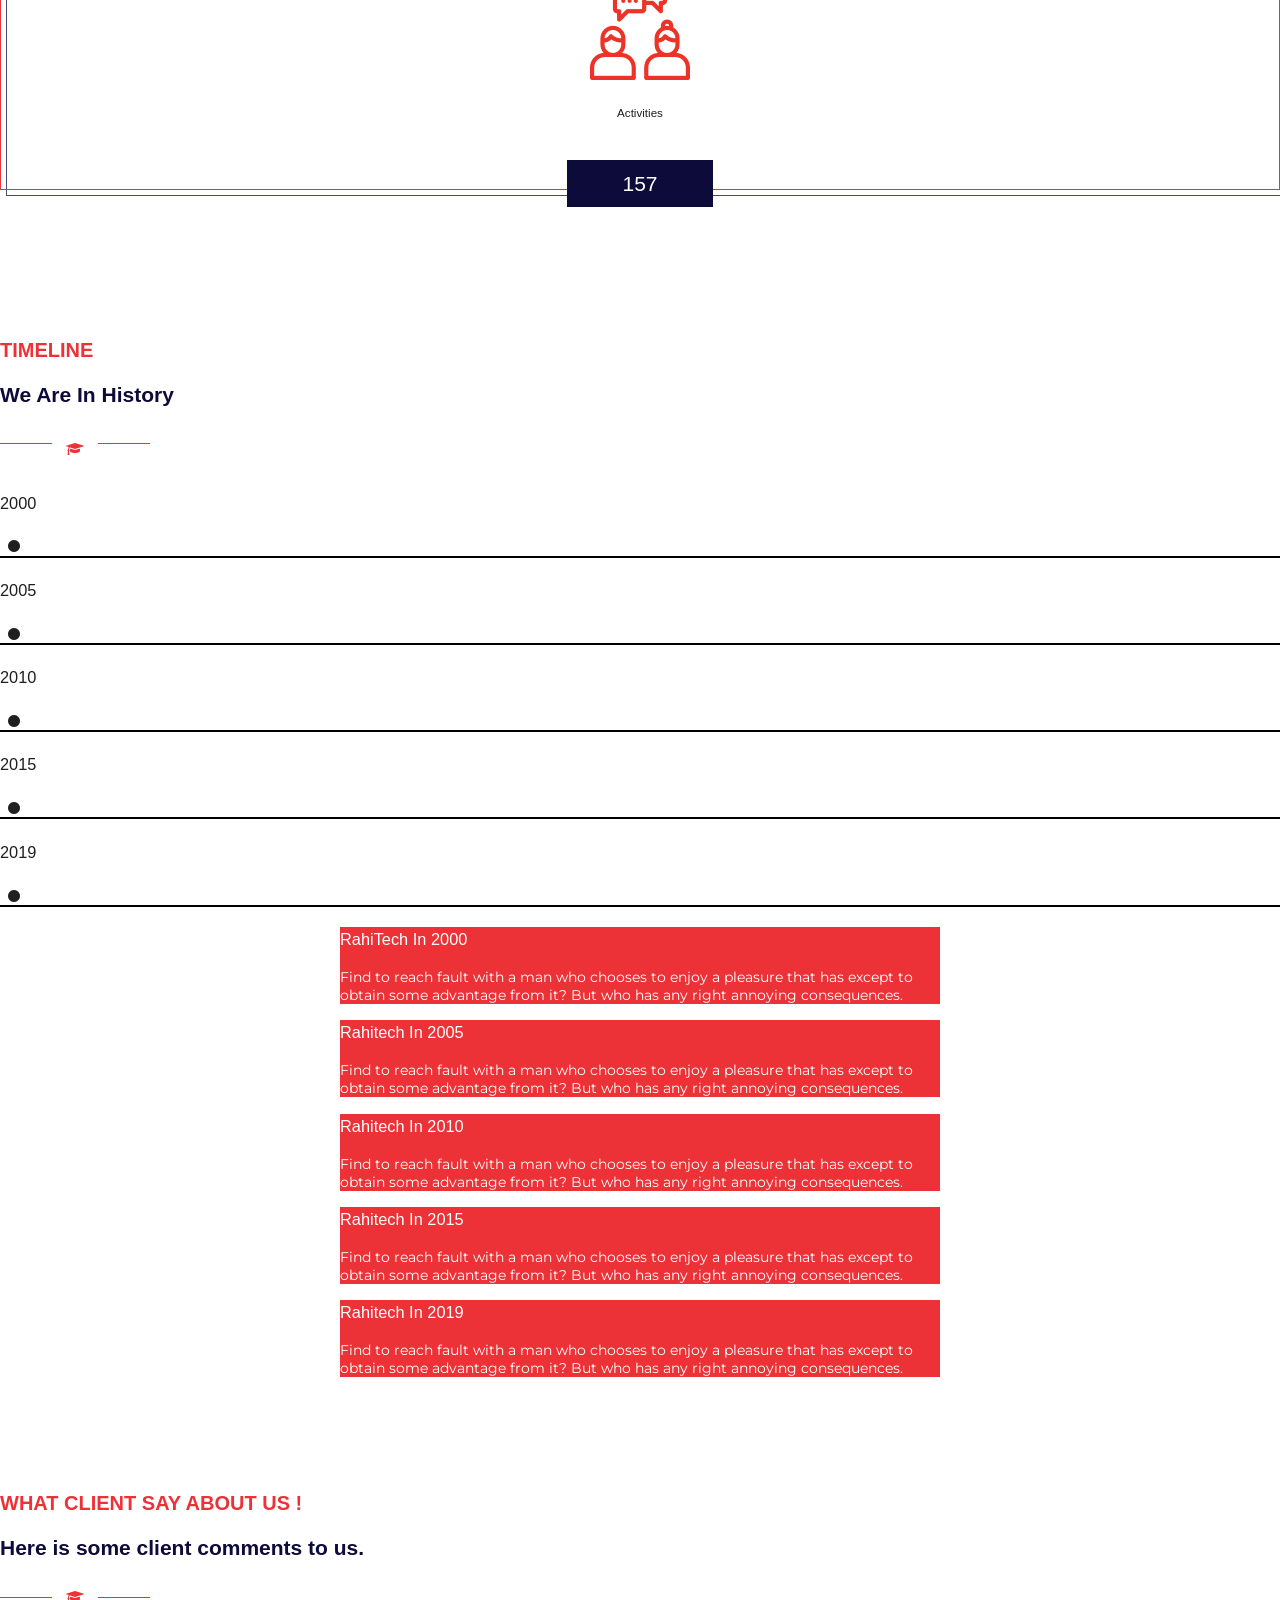
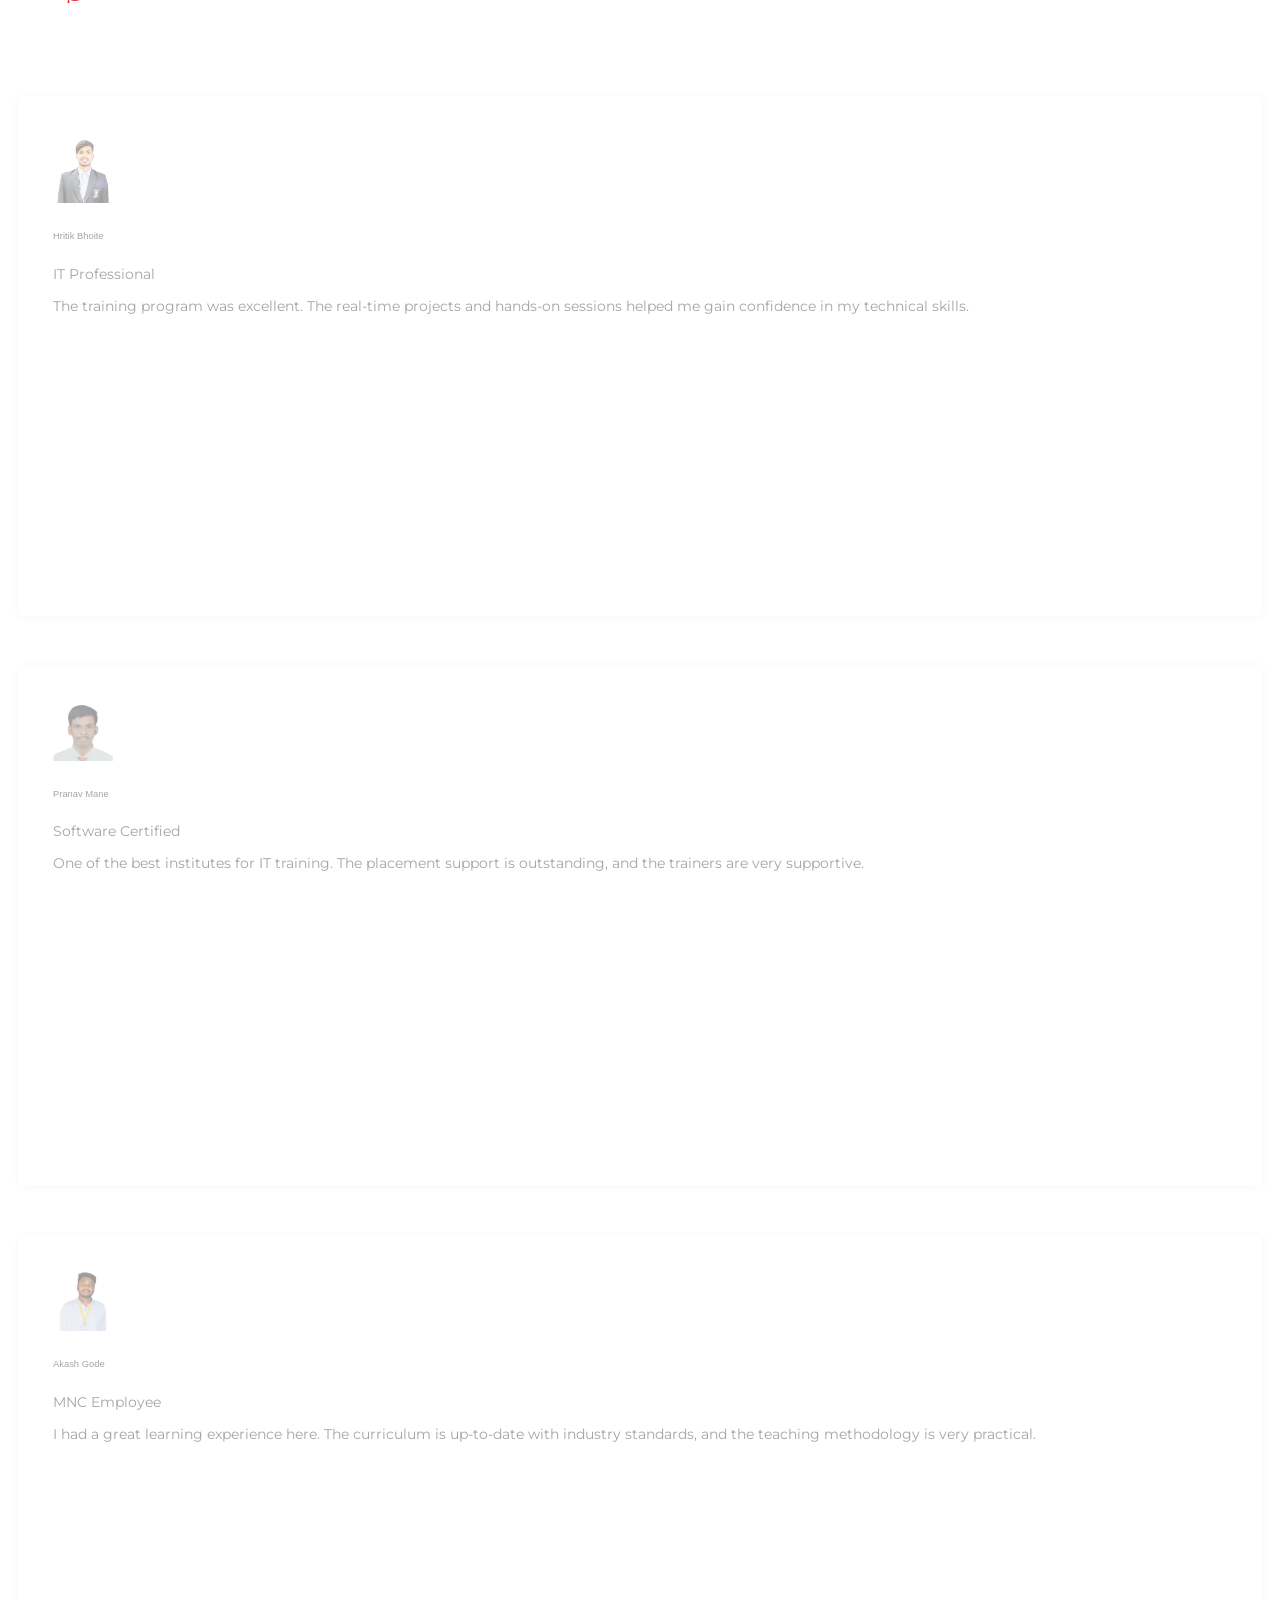
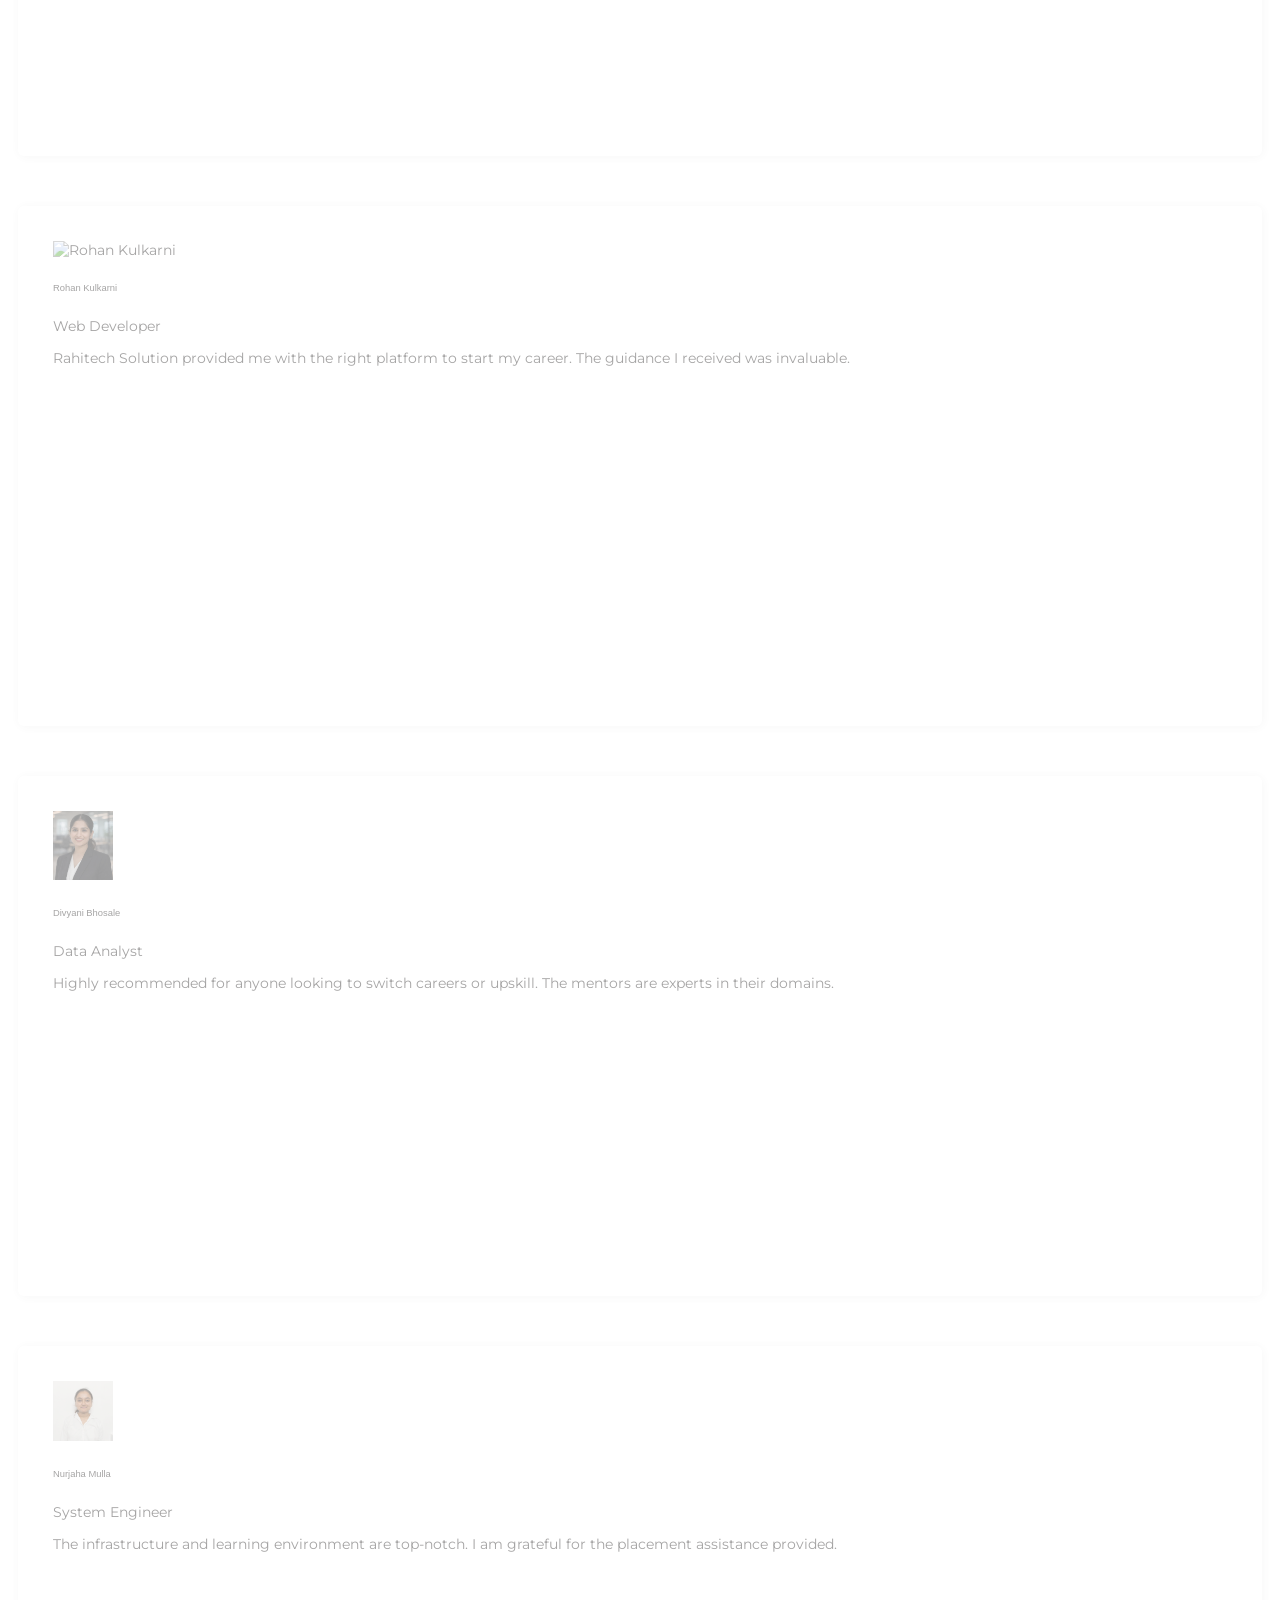
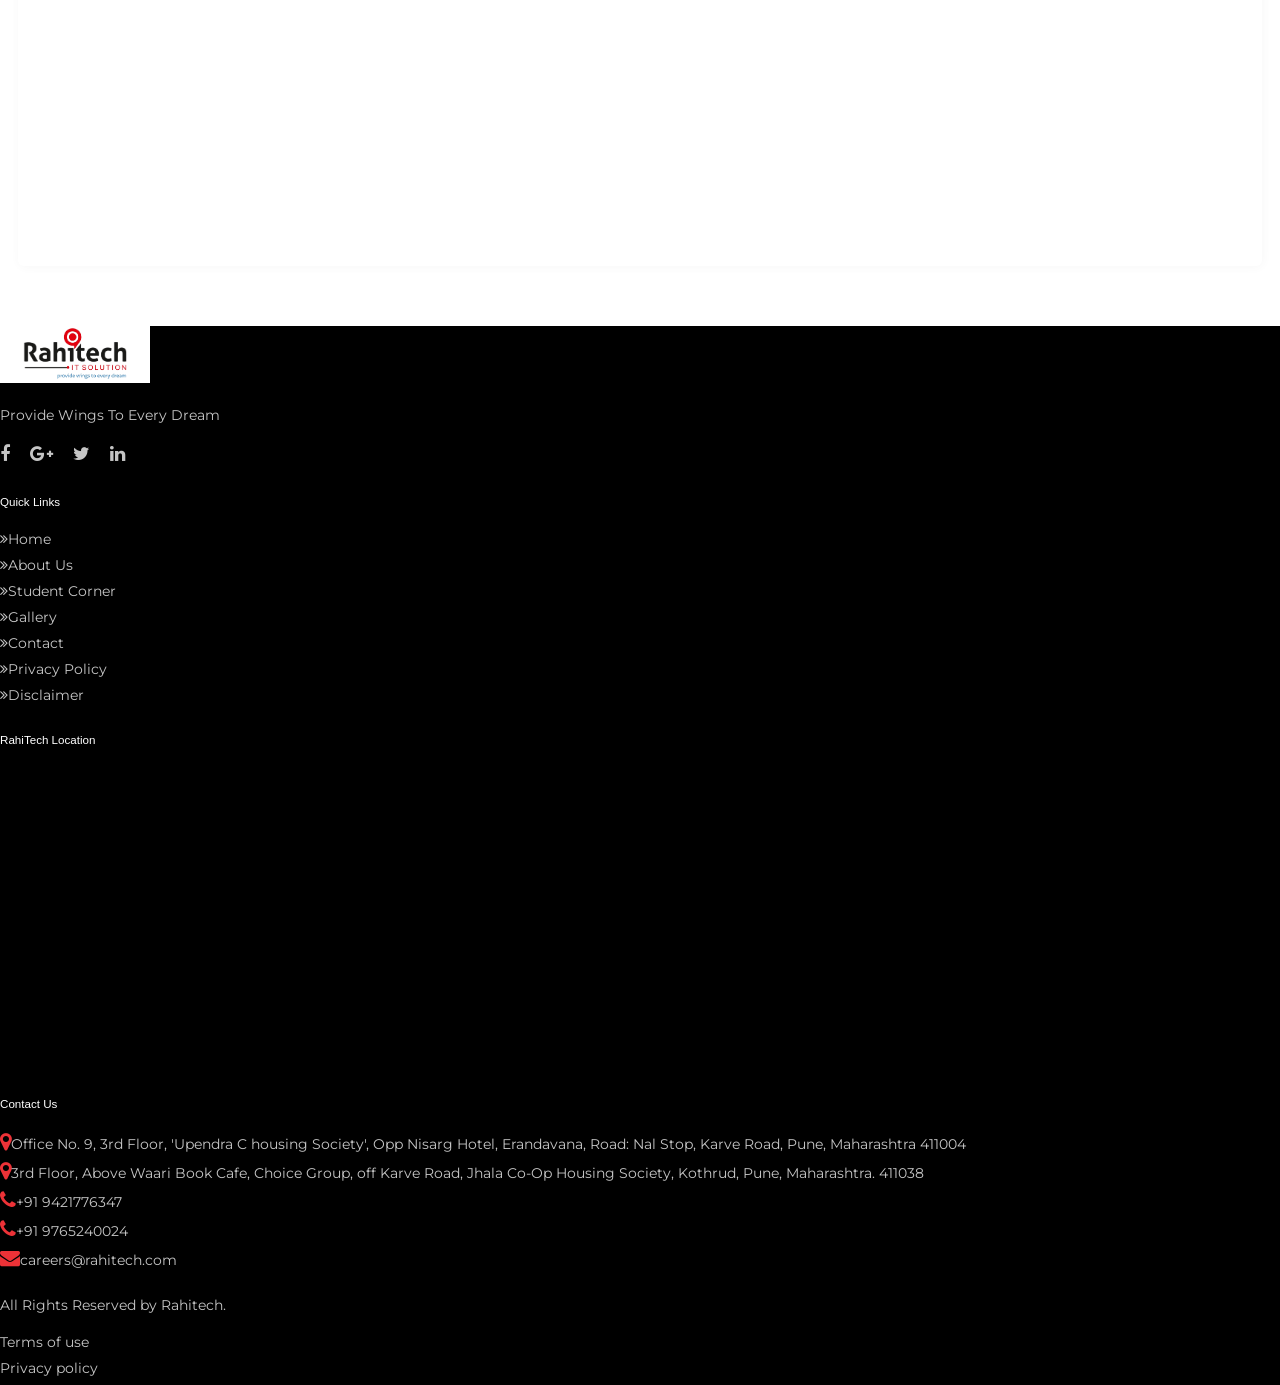
==== commit 625b2126: "Merge pull request #31 from PranavMane9508/main Major Update From Pranav" ====
--- a/about.html
+++ b/about.html
@@ -196,14 +196,37 @@
                                 <span class="fa fa-mortar-board"></span>
                             </div>
                         </div>
-                        <p class="p-17">Lorem Ipsum is simply dummy text of the printing and typesetting industry. Lorem
-                            Ipsum has been the industry's standard dummy text ever since the 1500s, when an unknown
-                            printer took a galley of type and scrambled it to make a type
-                            specimen book.</p>
-                        <p class="p-17">It has survived not only five centuries, but also the leap into electronic
-                            typesetting, remaining essentially unchanged. It was popularised in the 1960s with the
-                            release of Letraset sheets containing Lorem Ipsum passages.</p>
-                        <button type="button" class="btn theme-Red theme-btn mt-3 join-us">Join Us</button>
+                        <p class="p-17">At Rahitech IT Solution, we offer industry-focused IT courses designed to help
+                            students, freshers, and professionals build real-world skills and achieve career success.
+                            Our programs combine theory, practical training, live projects, and placement support.</p>
+                        <div class="course-content">
+                            <p class="p-17">
+                                Each course is guided by experienced mentors and aligned with current IT industry
+                                requirements.
+                            </p>
+
+                            <h4 class="mt-3">Practical Learning Approach</h4>
+
+                            <p class="p-17">
+                                We strongly believe that practice creates confidence. Our training includes:
+                            </p>
+
+                            <ul class="p-17">
+                                <li>Hands-on coding sessions</li>
+                                <li>Real-time assignments</li>
+                                <li>Case studies</li>
+                                <li>Debugging & problem-solving practice</li>
+                                <li>Live projects with real business use cases</li>
+                            </ul>
+
+                            <p class="p-17">
+                                By the end of the course, learners gain the confidence to work on real-world
+                                applications.
+                            </p>
+                        </div>
+                       <button type="button" class="btn theme-Red theme-btn my-2 join-us">
+                            <a href="index.html#ContactUs">Join Us</a>
+                        </button> 
                     </div>
                     <div class="col-lg-6">
                         <div class="counter-box">
